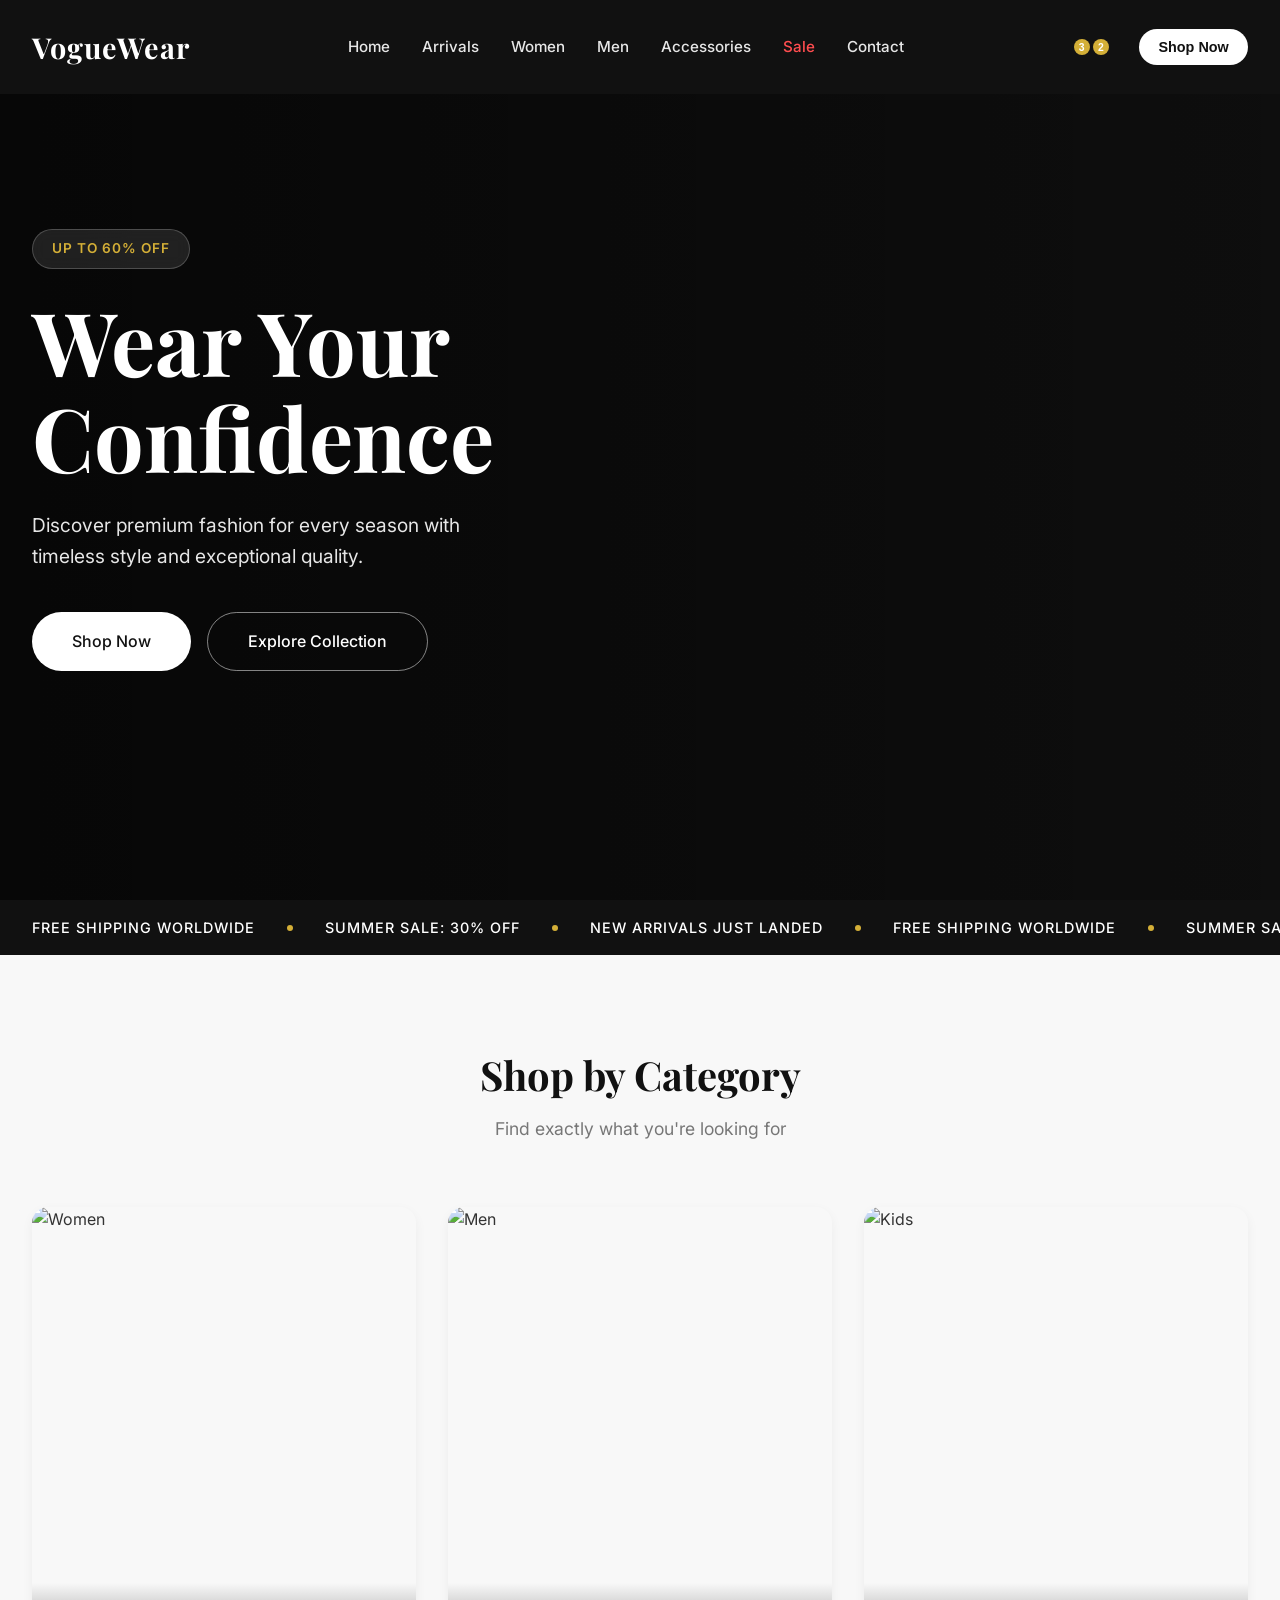
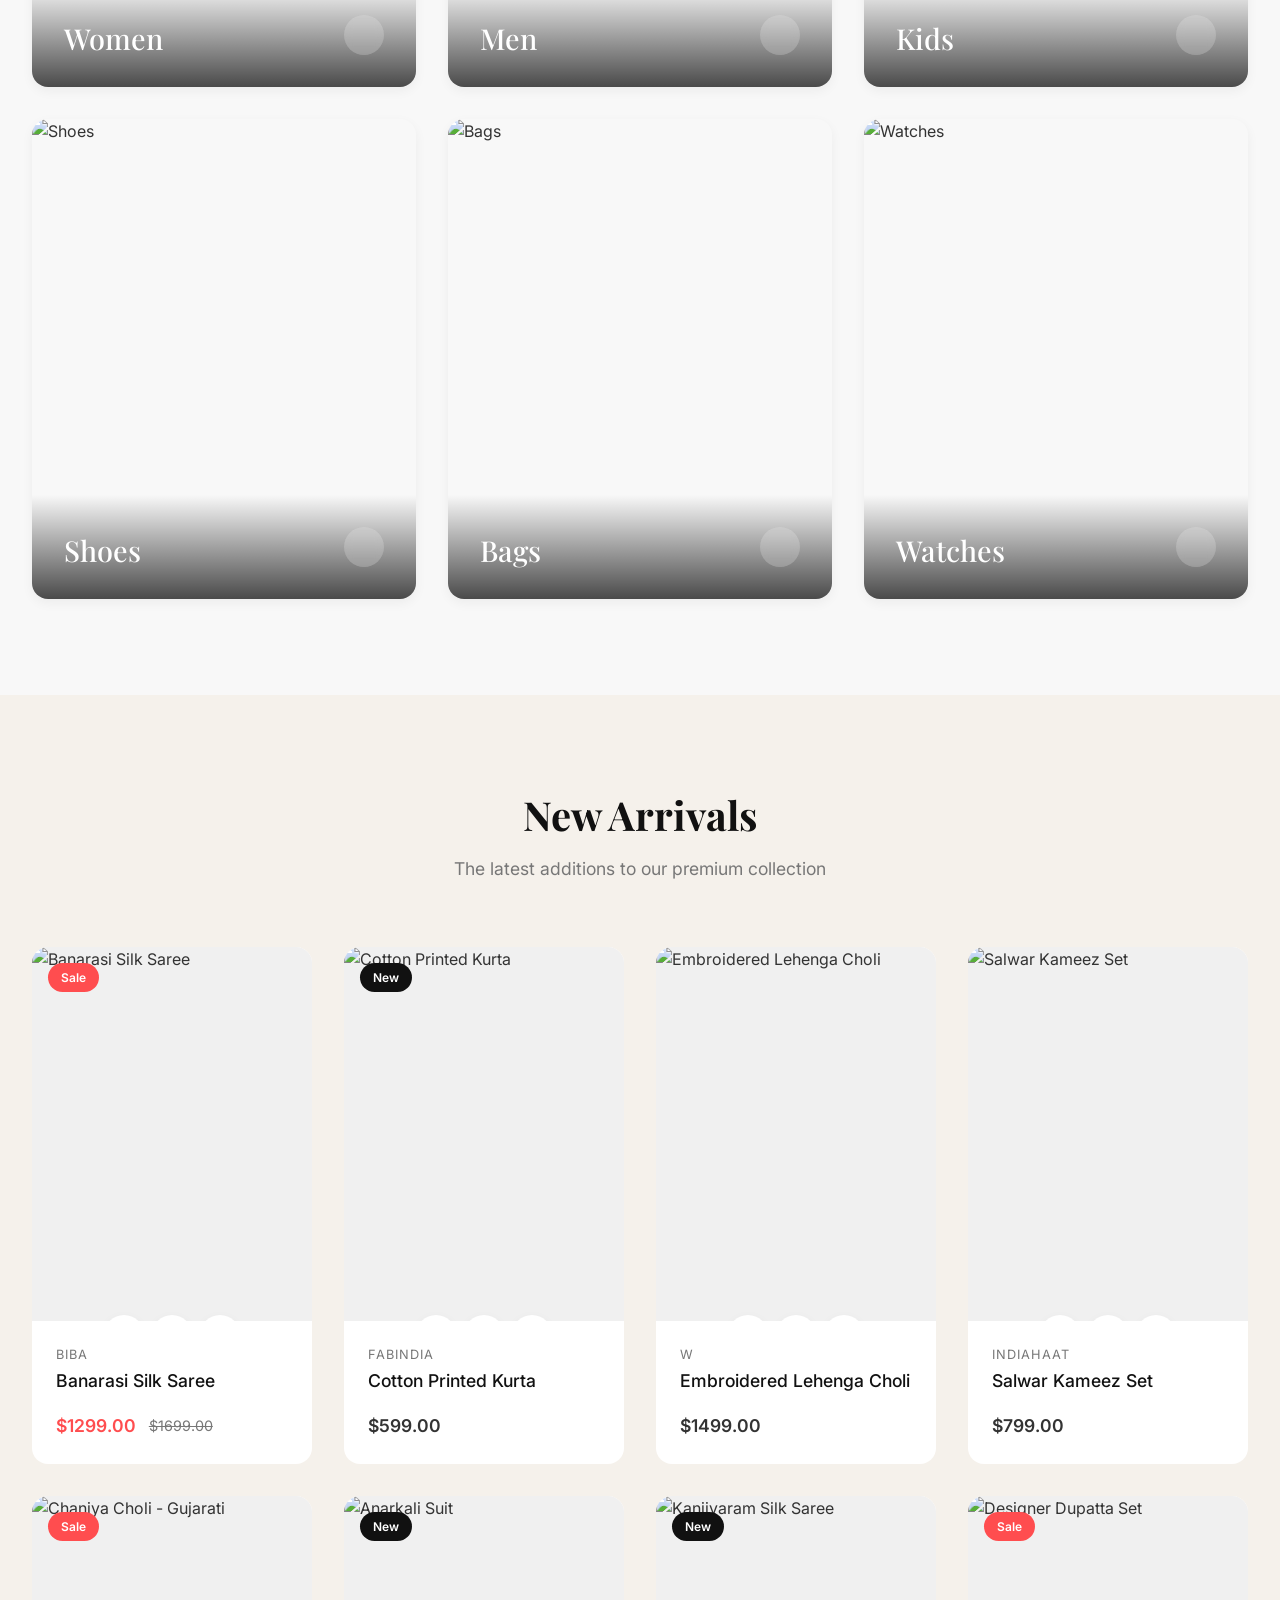
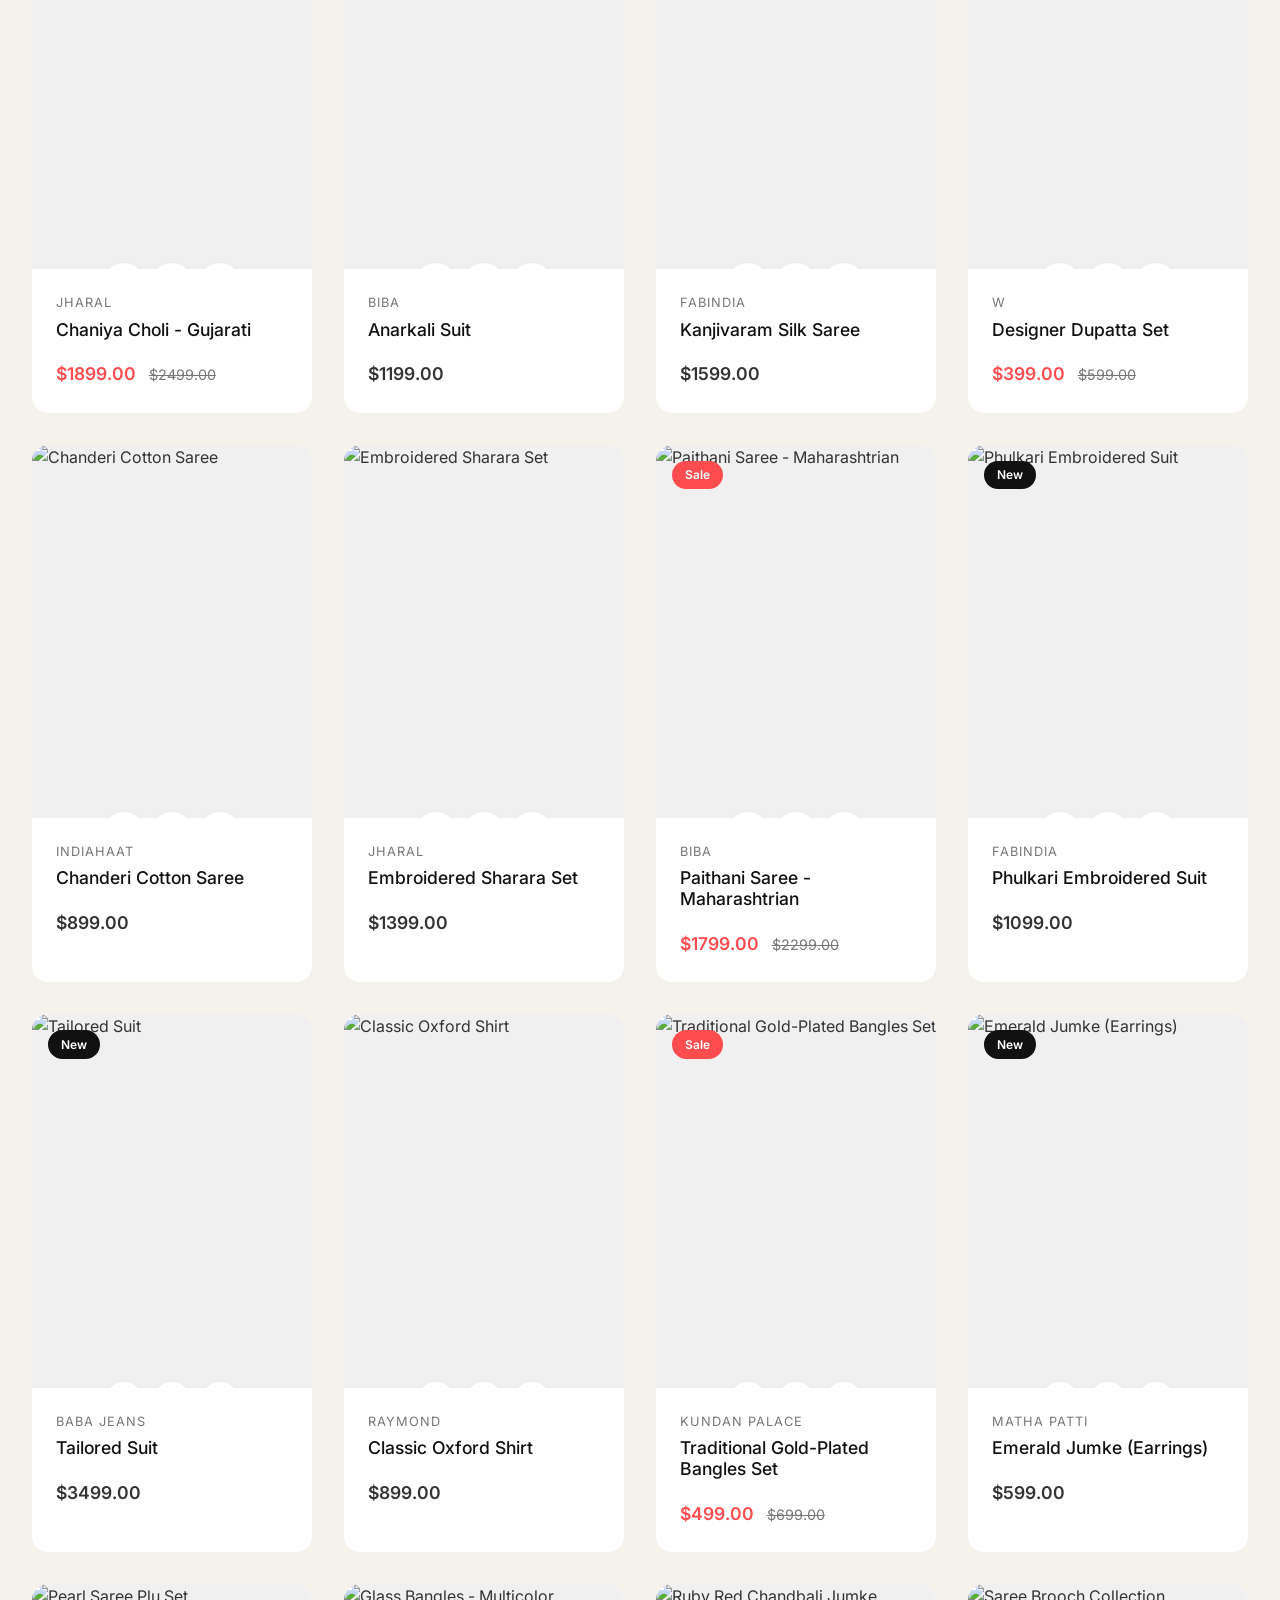
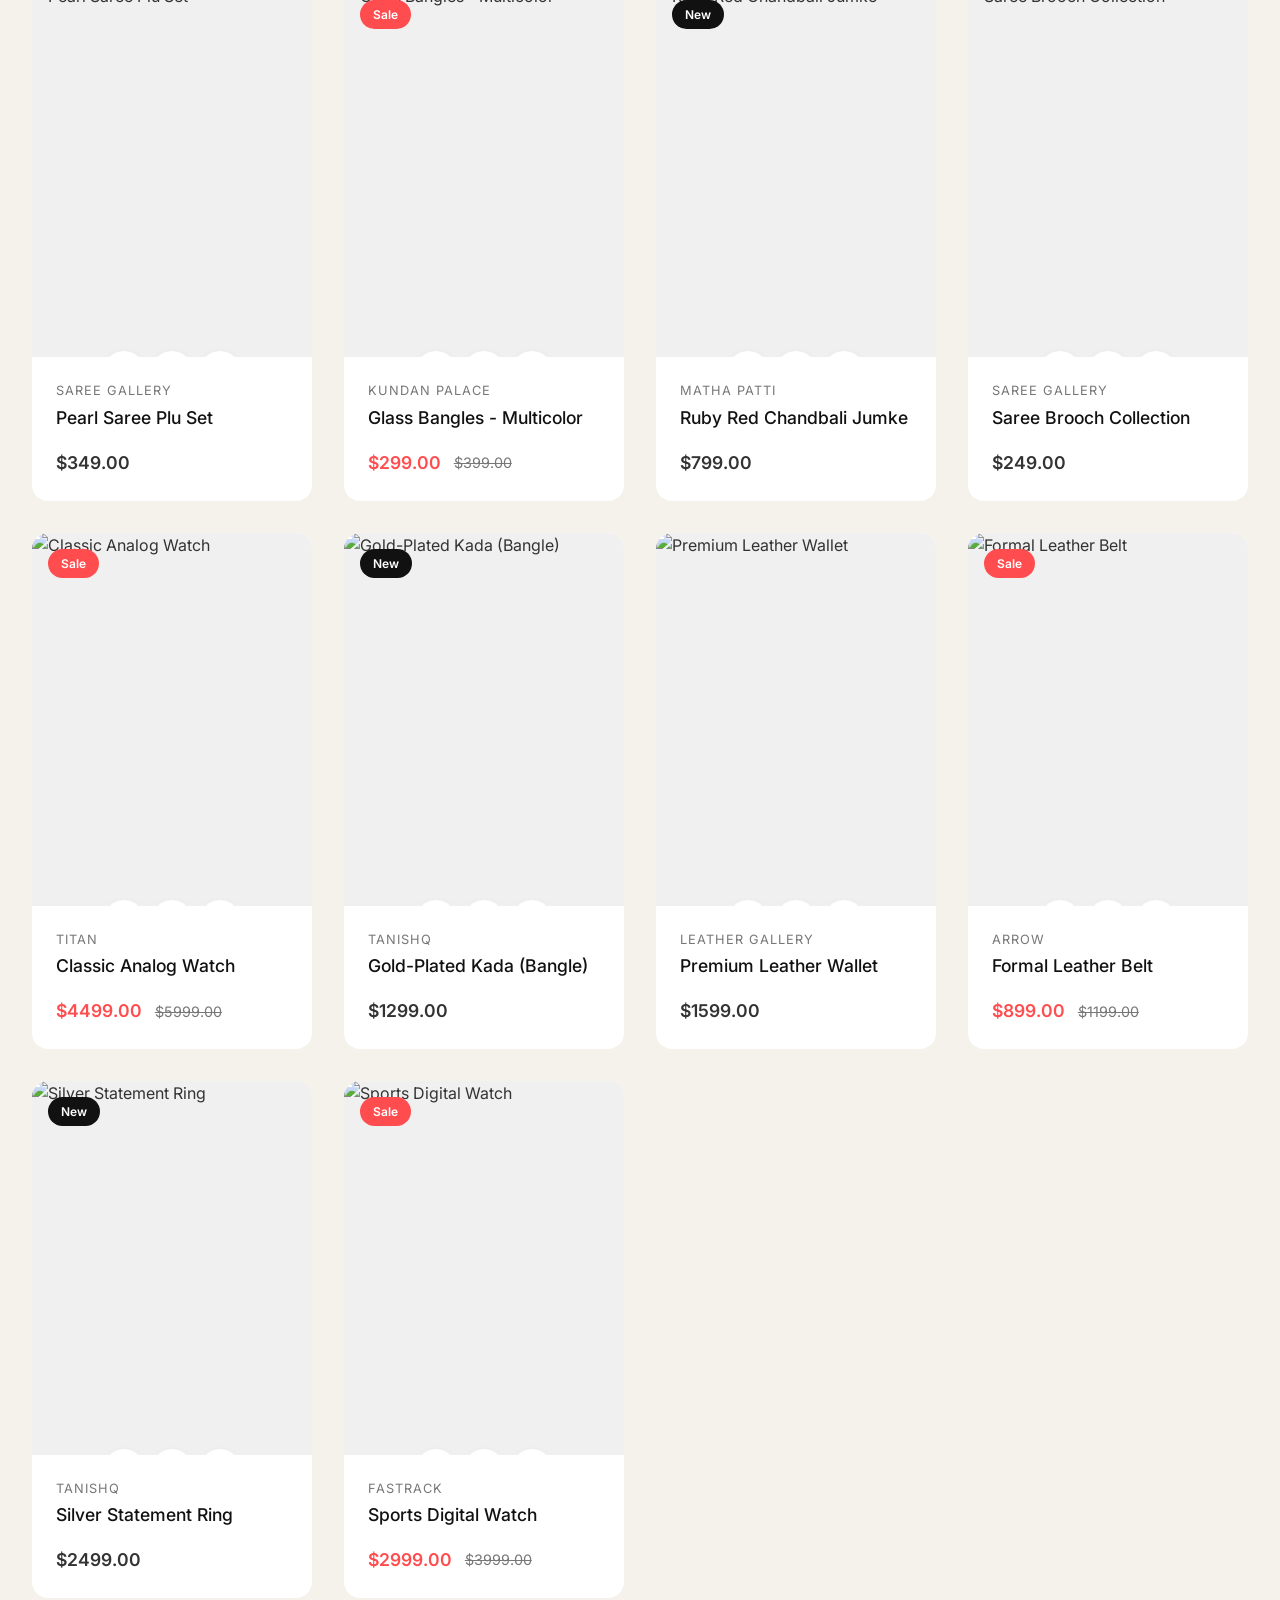
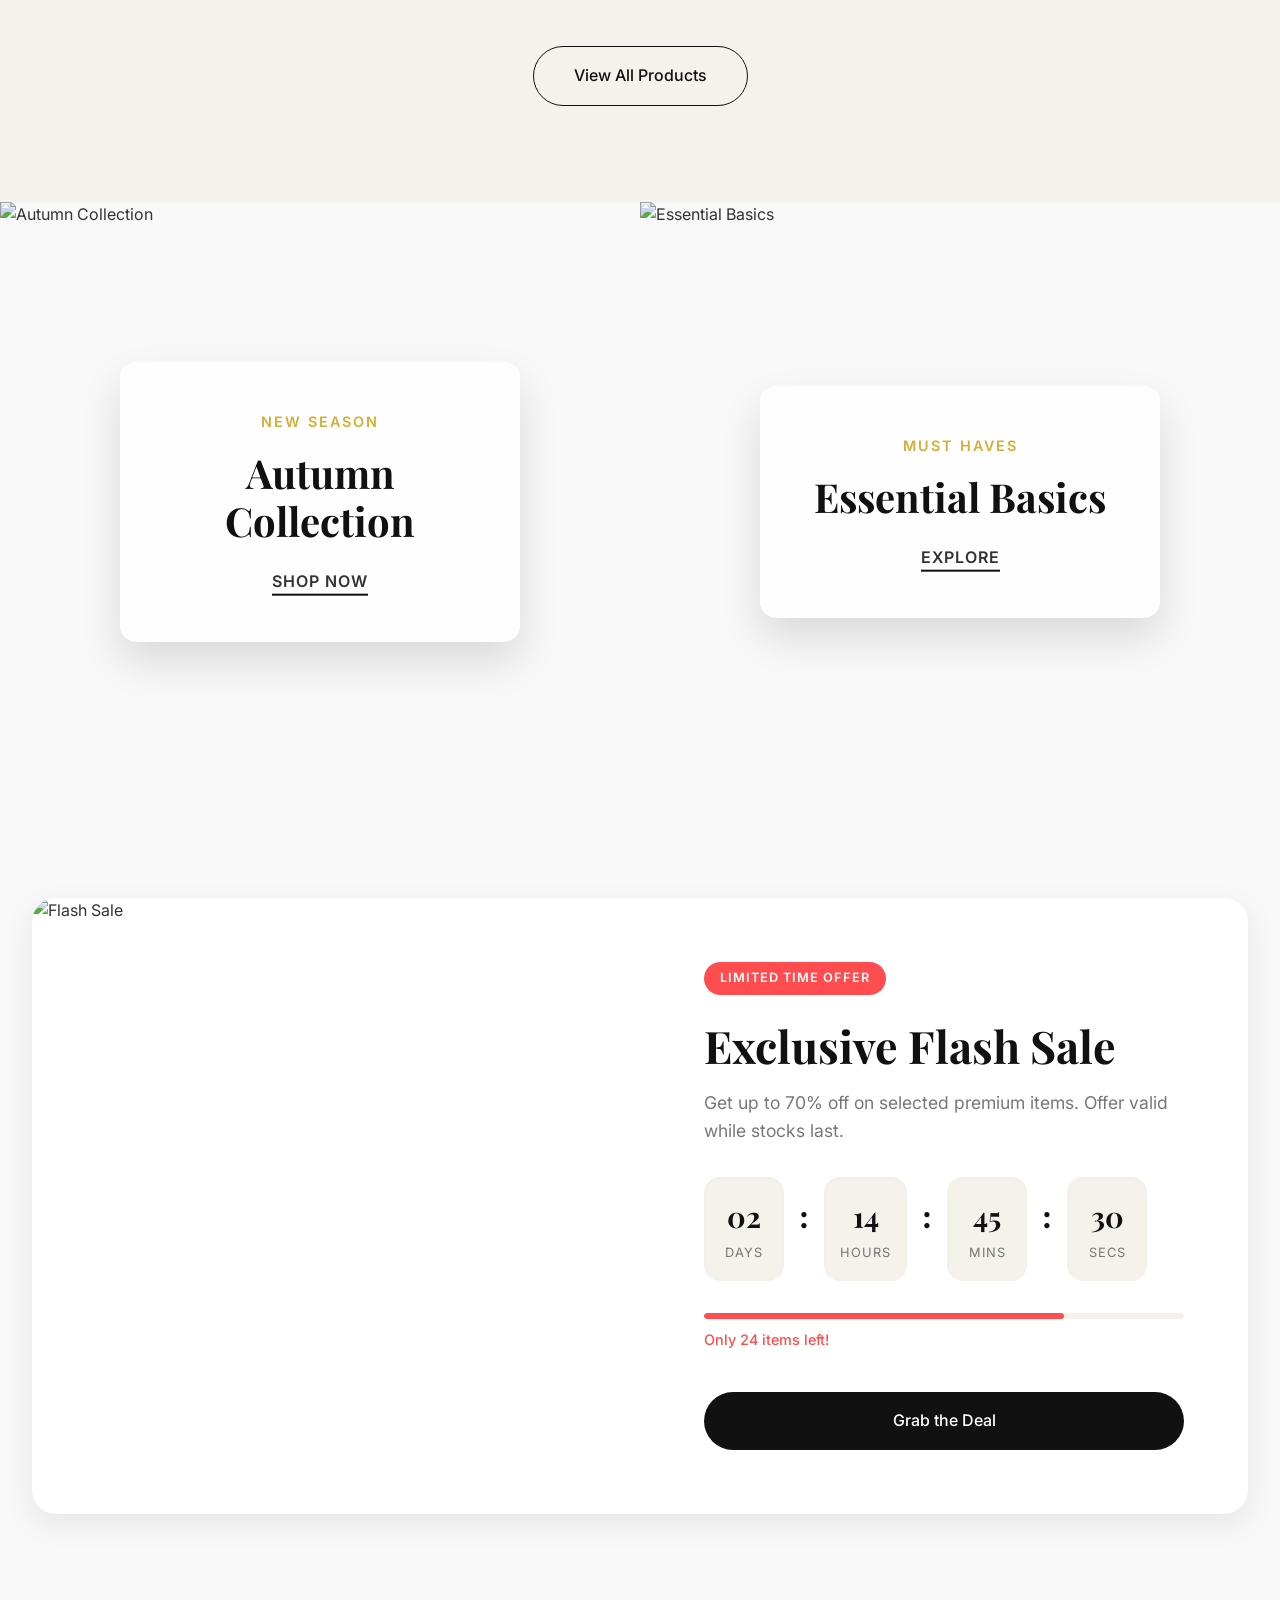
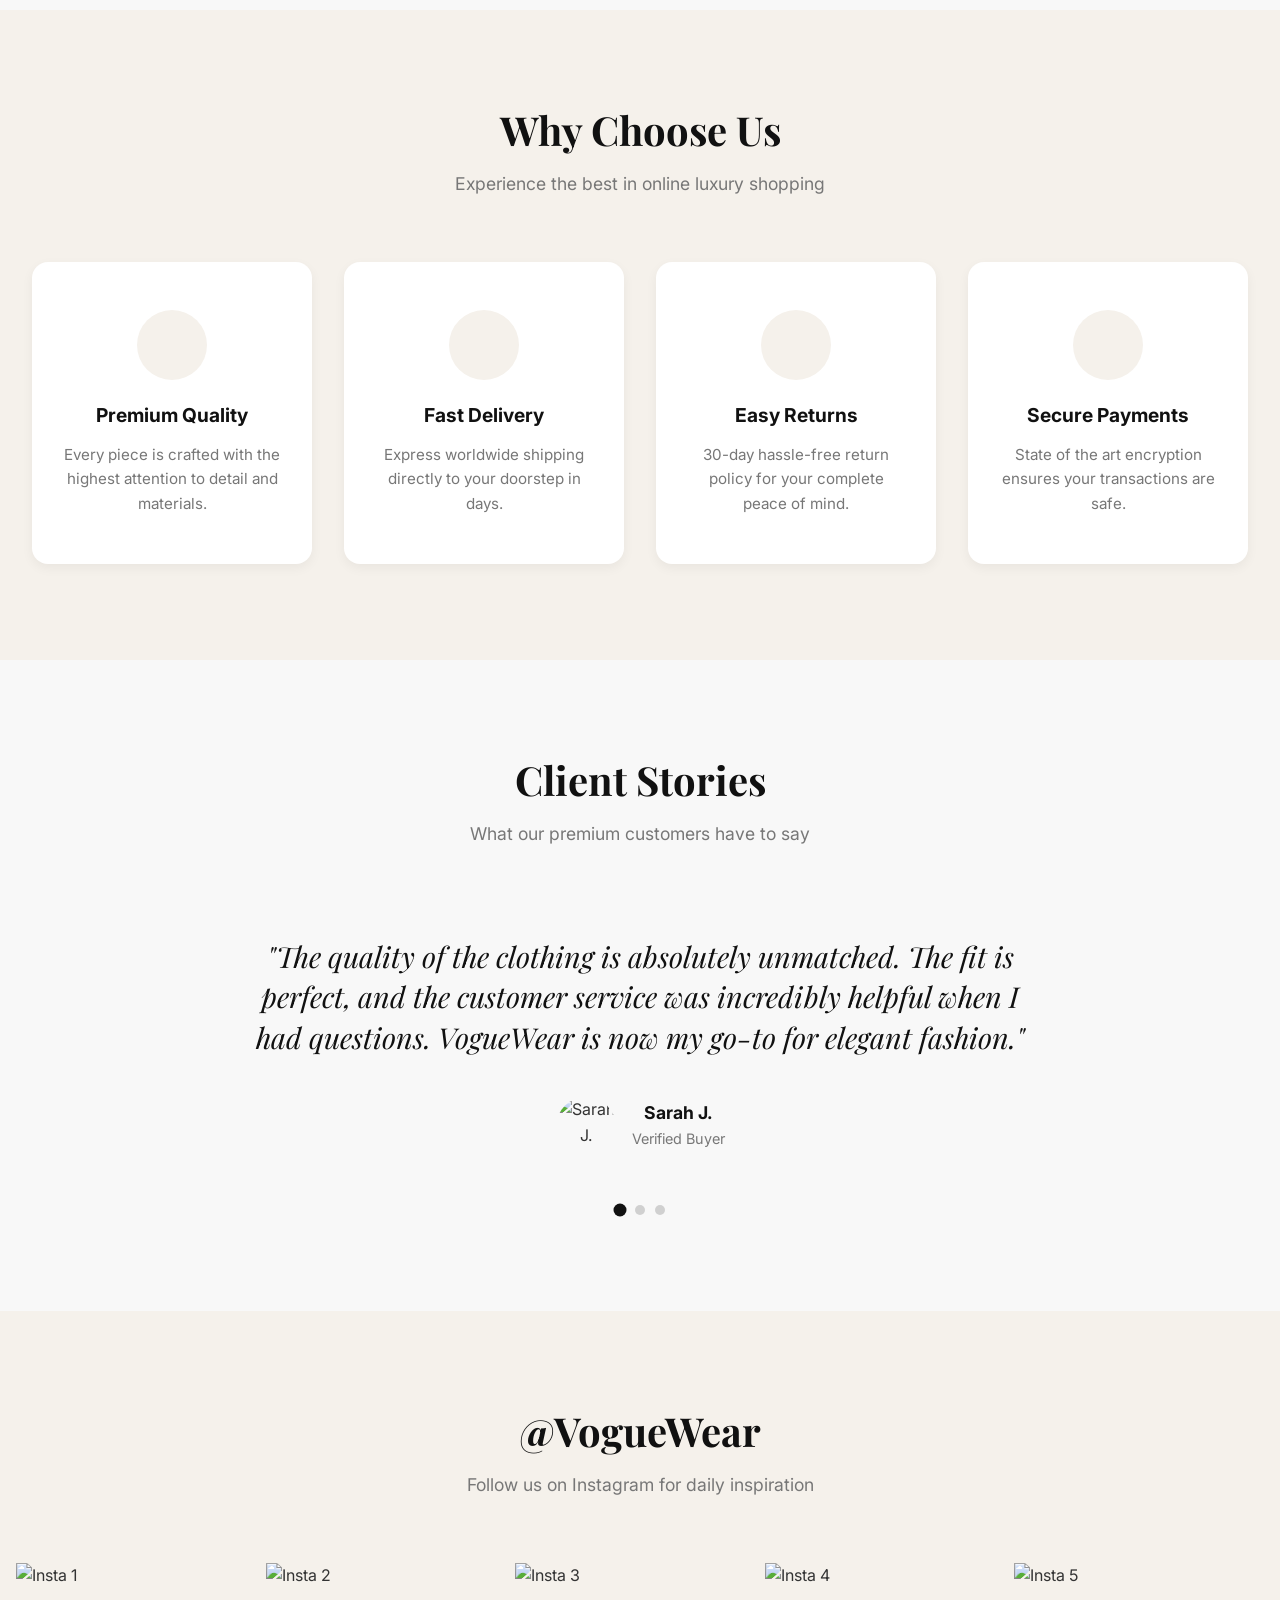
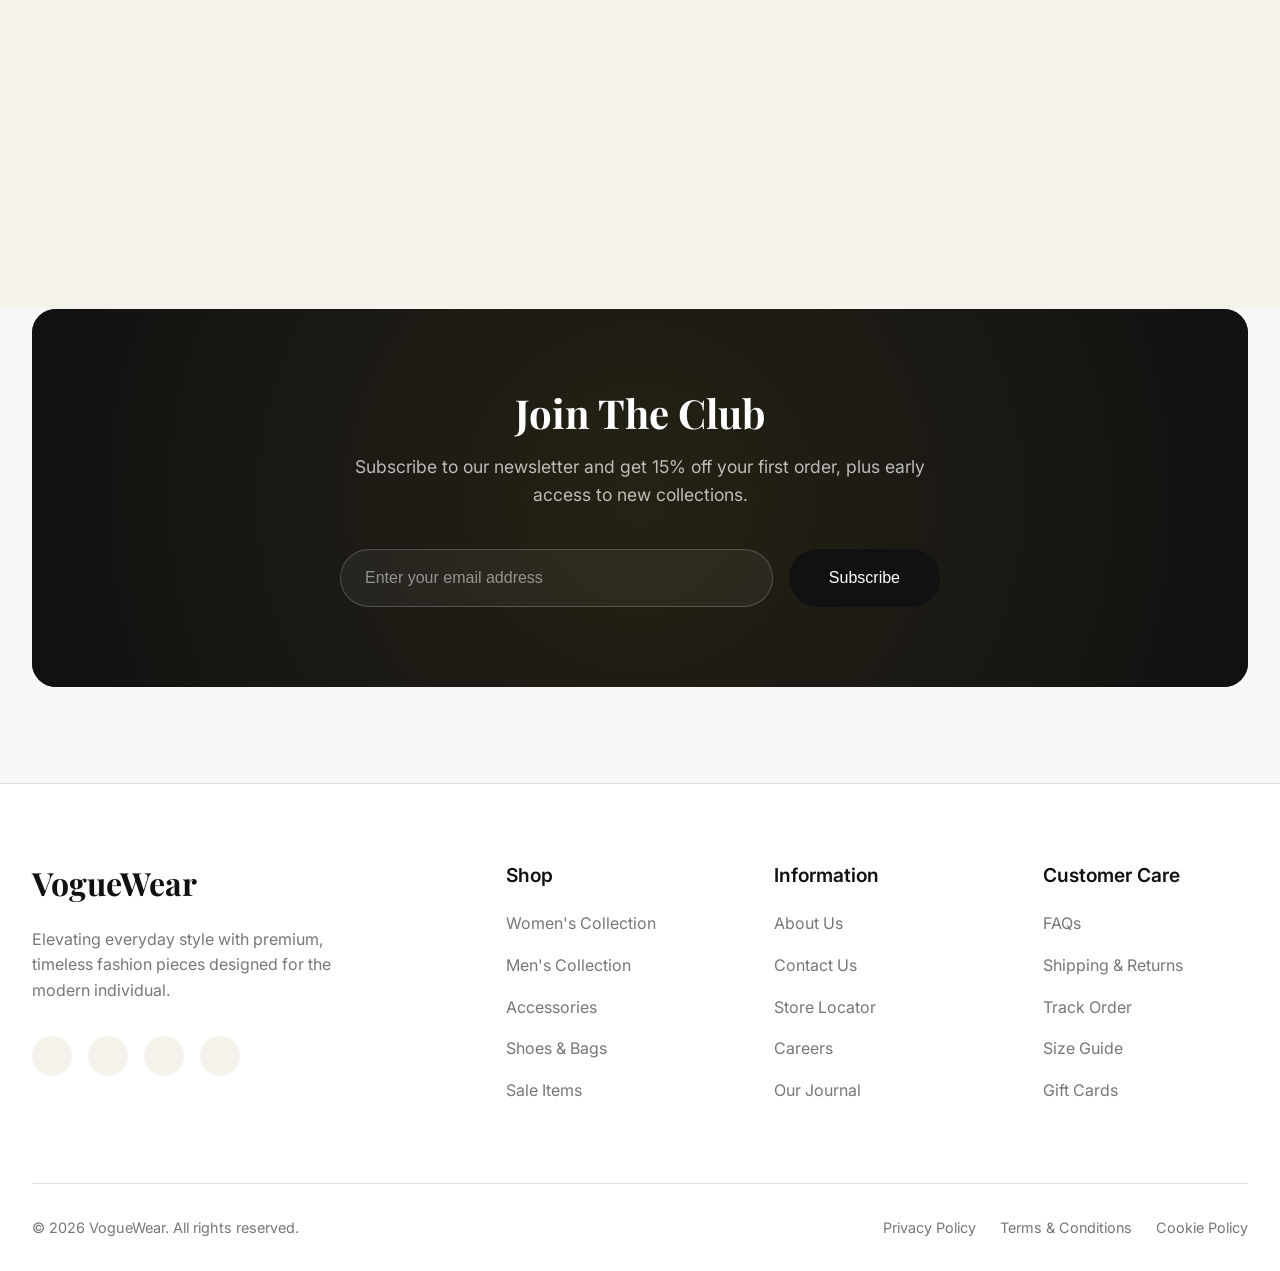
==== index.html @ 930a7571 "new update" ====
<!DOCTYPE html>
<html lang="en">
<head>
    <meta charset="UTF-8">
    <meta name="viewport" content="width=device-width, initial-scale=1.0">
    <meta name="description" content="VogueWear - Discover premium fashion for every season with timeless style and exceptional quality.">
    <title>VogueWear | Premium Fashion</title>
    
    <!-- Google Fonts -->
    <link rel="preconnect" href="https://fonts.googleapis.com">
    <link rel="preconnect" href="https://fonts.gstatic.com" crossorigin>
    <link href="https://fonts.googleapis.com/css2?family=Inter:wght@300;400;500;600&family=Playfair+Display:ital,wght@0,400;0,600;0,700;1,400&display=swap" rel="stylesheet">
    
    <!-- Lucide Icons -->
    <script src="https://unpkg.com/lucide@latest"></script>
    
    <link rel="stylesheet" href="styles.css">
</head>
<body>
    <!-- Mouse Glow -->
    <div class="mouse-glow"></div>
    
    <!-- Scroll Progress -->
    <div class="scroll-progress-container">
        <div class="scroll-progress-bar" id="scrollBar"></div>
    </div>

    <!-- Loader -->
    <div class="loader-wrapper" id="loader">
        <div class="loader-content">
            <h1 class="loader-logo">VogueWear</h1>
            <div class="loader-line"></div>
        </div>
    </div>

    <!-- Navigation -->
    <nav class="navbar" id="navbar">
        <div class="nav-container">
            <a href="#" class="nav-logo">VogueWear</a>
            
            <div class="nav-links">
                <a href="index.html">Home</a>
                <a href="index.html#new-arrivals">Arrivals</a>
                <a href="women.html">Women</a>
                <a href="men.html">Men</a>
                <a href="accessories.html">Accessories</a>
                <a href="sale.html" class="nav-sale">Sale</a>
                <a href="contact.html">Contact</a>
            </div>
            
            <div class="nav-icons">
                <button aria-label="Search" class="icon-btn"><i data-lucide="search"></i></button>
                <button aria-label="Wishlist" class="icon-btn"><i data-lucide="heart"></i><span class="badge">3</span></button>
                <button aria-label="Cart" class="icon-btn"><i data-lucide="shopping-bag"></i><span class="badge">2</span></button>
                <button aria-label="Profile" class="icon-btn"><i data-lucide="user"></i></button>
                <button class="nav-cta">Shop Now</button>
                <button aria-label="Menu" class="icon-btn mobile-menu-btn" id="mobileMenuBtn"><i data-lucide="menu"></i></button>
            </div>
        </div>
    </nav>

    <main>
        <!-- Hero Section -->
        <section class="hero" id="home">
            <div class="hero-bg" style="background-color: var(--primary);">
                <img src="https://images.unsplash.com/photo-1490481651871-ab68de25d43d?q=80&w=2070&auto=format&fit=crop" alt="Fashion model" class="hero-img">
                <div class="hero-overlay"></div>
            </div>
            <div class="hero-content">
                <span class="hero-badge" style="animation: fadeIn 1s ease-out;">Up to 60% OFF</span>
                <h1 class="hero-title" style="animation: fadeIn 1s ease-out 0.2s both;">Wear Your <br>Confidence</h1>
                <p class="hero-subtitle" style="animation: fadeIn 1s ease-out 0.4s both;">Discover premium fashion for every season with timeless style and exceptional quality.</p>
                <div class="hero-buttons" style="animation: fadeIn 1s ease-out 0.6s both;">
                    <a href="#shop" class="btn btn-primary">Shop Now</a>
                    <a href="#collection" class="btn btn-outline">Explore Collection</a>
                </div>
            </div>
        </section>

        <!-- Marquee Offer -->
        <div class="marquee-wrapper">
            <div class="marquee-content">
                <span>Free Shipping Worldwide</span>
                <span class="marquee-dot"></span>
                <span>Summer Sale: 30% Off</span>
                <span class="marquee-dot"></span>
                <span>New Arrivals Just Landed</span>
                <span class="marquee-dot"></span>
                <span>Free Shipping Worldwide</span>
                <span class="marquee-dot"></span>
                <span>Summer Sale: 30% Off</span>
                <span class="marquee-dot"></span>
                <span>New Arrivals Just Landed</span>
            </div>
        </div>

        <!-- Categories Section -->
        <section class="categories section-padding" id="categories">
            <div class="container">
                <div class="section-header reveal-up">
                    <h2 class="section-title">Shop by Category</h2>
                    <p class="section-desc">Find exactly what you're looking for</p>
                </div>
                
                <div class="category-grid">
                    <a href="women.html" class="category-card reveal-up" style="transition-delay: 0.1s;">
                        <img src="https://loremflickr.com/600/800/fashion,woman" alt="Women">
                        <div class="category-info">
                            <h3>Women</h3>
                            <div class="category-icon"><i data-lucide="arrow-right"></i></div>
                        </div>
                    </a>
                    <a href="men.html" class="category-card reveal-up" style="transition-delay: 0.2s;">
                        <img src="https://loremflickr.com/600/800/fashion,man" alt="Men">
                        <div class="category-info">
                            <h3>Men</h3>
                            <div class="category-icon"><i data-lucide="arrow-right"></i></div>
                        </div>
                    </a>
                    <a href="accessories.html" class="category-card reveal-up" style="transition-delay: 0.3s;">
                        <img src="https://loremflickr.com/600/800/fashion,kids" alt="Kids">
                        <div class="category-info">
                            <h3>Kids</h3>
                            <div class="category-icon"><i data-lucide="arrow-right"></i></div>
                        </div>
                    </a>
                    <a href="accessories.html" class="category-card reveal-up" style="transition-delay: 0.4s;">
                        <img src="https://loremflickr.com/600/800/shoes,luxury" alt="Shoes">
                        <div class="category-info">
                            <h3>Shoes</h3>
                            <div class="category-icon"><i data-lucide="arrow-right"></i></div>
                        </div>
                    </a>
                    <a href="accessories.html" class="category-card reveal-up" style="transition-delay: 0.5s;">
                        <img src="https://loremflickr.com/600/800/handbag,luxury" alt="Bags">
                        <div class="category-info">
                            <h3>Bags</h3>
                            <div class="category-icon"><i data-lucide="arrow-right"></i></div>
                        </div>
                    </a>
                    <a href="accessories.html" class="category-card reveal-up" style="transition-delay: 0.6s;">
                        <img src="https://loremflickr.com/600/800/watch,luxury" alt="Watches">
                        <div class="category-info">
                            <h3>Watches</h3>
                            <div class="category-icon"><i data-lucide="arrow-right"></i></div>
                        </div>
                    </a>
                </div>
            </div>
        </section>

        <!-- Featured Products -->
        <section class="featured-products section-padding bg-soft" id="new-arrivals">
            <div class="container">
                <div class="section-header reveal-up">
                    <h2 class="section-title">New Arrivals</h2>
                    <p class="section-desc">The latest additions to our premium collection</p>
                </div>
                
                <div class="product-grid" id="productGrid">
                    <!-- Products injected via JS -->
                </div>
                
                <div class="text-center reveal-up" style="margin-top: 3rem;">
                    <a href="#" class="btn btn-outline">View All Products</a>
                </div>
            </div>
        </section>

        <!-- Trending Banner -->
        <section class="trending">
            <div class="trending-container">
                <div class="trending-box reveal-left">
                    <img src="https://loremflickr.com/800/1000/autumn,fashion" alt="Autumn Collection">
                    <div class="trending-content">
                        <span>New Season</span>
                        <h2>Autumn Collection</h2>
                        <a href="women.html" class="btn-link">Shop Now</a>
                    </div>
                </div>
                <div class="trending-box reveal-right">
                    <img src="https://loremflickr.com/800/1000/basic,clothing" alt="Essential Basics">
                    <div class="trending-content">
                        <span>Must Haves</span>
                        <h2>Essential Basics</h2>
                        <a href="men.html" class="btn-link">Explore</a>
                    </div>
                </div>
            </div>
        </section>

        <!-- Flash Sale -->
        <section class="flash-sale section-padding" id="sale">
            <div class="container">
                <div class="flash-sale-wrapper reveal-up">
                    <div class="flash-image">
                        <img src="https://loremflickr.com/800/1000/sale,fashion" alt="Flash Sale">
                    </div>
                    <div class="flash-content">
                        <div class="flash-badge">Limited Time Offer</div>
                        <h2>Exclusive Flash Sale</h2>
                        <p>Get up to 70% off on selected premium items. Offer valid while stocks last.</p>
                        
                        <div class="countdown" id="countdown">
                            <div class="time-box">
                                <span id="days">02</span>
                                <label>Days</label>
                            </div>
                            <span class="colon">:</span>
                            <div class="time-box">
                                <span id="hours">14</span>
                                <label>Hours</label>
                            </div>
                            <span class="colon">:</span>
                            <div class="time-box">
                                <span id="minutes">45</span>
                                <label>Mins</label>
                            </div>
                            <span class="colon">:</span>
                            <div class="time-box">
                                <span id="seconds">30</span>
                                <label>Secs</label>
                            </div>
                        </div>
                        
                        <div class="stock-indicator">
                            <div class="stock-bar">
                                <div class="stock-fill" style="width: 75%;"></div>
                            </div>
                            <span>Only 24 items left!</span>
                        </div>
                        
                        <a href="sale.html" class="btn btn-primary">Grab the Deal</a>
                    </div>
                </div>
            </div>
        </section>

        <!-- Features -->
        <section class="features section-padding bg-soft">
            <div class="container">
                <div class="section-header reveal-up">
                    <h2 class="section-title">Why Choose Us</h2>
                    <p class="section-desc">Experience the best in online luxury shopping</p>
                </div>
                
                <div class="features-grid">
                    <div class="feature-card reveal-up" style="transition-delay: 0.1s;">
                        <div class="feature-icon"><i data-lucide="award"></i></div>
                        <h3>Premium Quality</h3>
                        <p>Every piece is crafted with the highest attention to detail and materials.</p>
                    </div>
                    <div class="feature-card reveal-up" style="transition-delay: 0.2s;">
                        <div class="feature-icon"><i data-lucide="truck"></i></div>
                        <h3>Fast Delivery</h3>
                        <p>Express worldwide shipping directly to your doorstep in days.</p>
                    </div>
                    <div class="feature-card reveal-up" style="transition-delay: 0.3s;">
                        <div class="feature-icon"><i data-lucide="refresh-cw"></i></div>
                        <h3>Easy Returns</h3>
                        <p>30-day hassle-free return policy for your complete peace of mind.</p>
                    </div>
                    <div class="feature-card reveal-up" style="transition-delay: 0.4s;">
                        <div class="feature-icon"><i data-lucide="shield-check"></i></div>
                        <h3>Secure Payments</h3>
                        <p>State of the art encryption ensures your transactions are safe.</p>
                    </div>
                </div>
            </div>
        </section>

        <!-- Testimonials -->
        <section class="testimonials section-padding">
            <div class="container">
                <div class="section-header reveal-up">
                    <h2 class="section-title">Client Stories</h2>
                    <p class="section-desc">What our premium customers have to say</p>
                </div>
                
                <div class="testimonial-slider reveal-up">
                    <div class="testimonial-content active">
                        <div class="stars">
                            <i data-lucide="star" class="filled"></i>
                            <i data-lucide="star" class="filled"></i>
                            <i data-lucide="star" class="filled"></i>
                            <i data-lucide="star" class="filled"></i>
                            <i data-lucide="star" class="filled"></i>
                        </div>
                        <p class="quote">"The quality of the clothing is absolutely unmatched. The fit is perfect, and the customer service was incredibly helpful when I had questions. VogueWear is now my go-to for elegant fashion."</p>
                        <div class="author">
                            <img src="https://loremflickr.com/150/150/face,portrait" alt="Sarah J.">
                            <div>
                                <h4>Sarah J.</h4>
                                <span>Verified Buyer</span>
                            </div>
                        </div>
                    </div>
                    <div class="testimonial-controls">
                        <button class="t-btn active"></button>
                        <button class="t-btn"></button>
                        <button class="t-btn"></button>
                    </div>
                </div>
            </div>
        </section>

        <!-- Instagram Gallery -->
        <section class="instagram section-padding bg-soft">
            <div class="container-fluid">
                <div class="section-header text-center reveal-up">
                    <h2 class="section-title">@VogueWear</h2>
                    <p class="section-desc">Follow us on Instagram for daily inspiration</p>
                </div>
                
                <div class="insta-grid">
                    <a href="#" class="insta-item reveal-up" style="transition-delay: 0.1s;">
                        <img src="https://loremflickr.com/400/400/fashion,model" alt="Insta 1">
                        <div class="insta-overlay"><i data-lucide="instagram"></i></div>
                    </a>
                    <a href="#" class="insta-item reveal-up" style="transition-delay: 0.2s;">
                        <img src="https://loremflickr.com/400/400/fashion,accessories" alt="Insta 2">
                        <div class="insta-overlay"><i data-lucide="instagram"></i></div>
                    </a>
                    <a href="#" class="insta-item reveal-up" style="transition-delay: 0.3s;">
                        <img src="https://loremflickr.com/400/400/fashion,shoes" alt="Insta 3">
                        <div class="insta-overlay"><i data-lucide="instagram"></i></div>
                    </a>
                    <a href="#" class="insta-item reveal-up" style="transition-delay: 0.4s;">
                        <img src="https://loremflickr.com/400/400/fashion,bag" alt="Insta 4">
                        <div class="insta-overlay"><i data-lucide="instagram"></i></div>
                    </a>
                    <a href="#" class="insta-item reveal-up" style="transition-delay: 0.5s;">
                        <img src="https://loremflickr.com/400/400/fashion,jewelry" alt="Insta 5">
                        <div class="insta-overlay"><i data-lucide="instagram"></i></div>
                    </a>
                </div>
            </div>
        </section>

        <!-- Newsletter -->
        <section class="newsletter reveal-up">
            <div class="container">
                <div class="newsletter-inner">
                    <div class="newsletter-content">
                        <h2>Join The Club</h2>
                        <p>Subscribe to our newsletter and get 15% off your first order, plus early access to new collections.</p>
                        <form class="newsletter-form" id="newsletterForm">
                            <input type="email" placeholder="Enter your email address" required>
                            <button type="submit" class="btn btn-primary">Subscribe</button>
                        </form>
                        <div class="success-message" id="successMsg">Thanks for subscribing! Check your inbox.</div>
                    </div>
                </div>
            </div>
        </section>
    </main>

    <!-- Footer -->
    <footer class="footer">
        <div class="container">
            <div class="footer-grid">
                <div class="footer-brand">
                    <h2>VogueWear</h2>
                    <p>Elevating everyday style with premium, timeless fashion pieces designed for the modern individual.</p>
                    <div class="social-links">
                        <a href="#"><i data-lucide="facebook"></i></a>
                        <a href="#"><i data-lucide="twitter"></i></a>
                        <a href="#"><i data-lucide="instagram"></i></a>
                        <a href="#"><i data-lucide="youtube"></i></a>
                    </div>
                </div>
                
                <div class="footer-links">
                    <h3>Shop</h3>
                    <ul>
                        <li><a href="#">Women's Collection</a></li>
                        <li><a href="#">Men's Collection</a></li>
                        <li><a href="#">Accessories</a></li>
                        <li><a href="#">Shoes & Bags</a></li>
                        <li><a href="#">Sale Items</a></li>
                    </ul>
                </div>
                
                <div class="footer-links">
                    <h3>Information</h3>
                    <ul>
                        <li><a href="#">About Us</a></li>
                        <li><a href="#">Contact Us</a></li>
                        <li><a href="#">Store Locator</a></li>
                        <li><a href="#">Careers</a></li>
                        <li><a href="#">Our Journal</a></li>
                    </ul>
                </div>
                
                <div class="footer-links">
                    <h3>Customer Care</h3>
                    <ul>
                        <li><a href="#">FAQs</a></li>
                        <li><a href="#">Shipping & Returns</a></li>
                        <li><a href="#">Track Order</a></li>
                        <li><a href="#">Size Guide</a></li>
                        <li><a href="#">Gift Cards</a></li>
                    </ul>
                </div>
            </div>
            
            <div class="footer-bottom">
                <p>&copy; 2026 VogueWear. All rights reserved.</p>
                <div class="legal-links">
                    <a href="#">Privacy Policy</a>
                    <a href="#">Terms & Conditions</a>
                    <a href="#">Cookie Policy</a>
                </div>
            </div>
        </div>
    </footer>

    <!-- Back to top -->
    <button class="back-to-top" id="backToTop" aria-label="Back to top">
        <i data-lucide="arrow-up"></i>
    </button>

    <script src="script.js"></script>
    <script>
        lucide.createIcons();
    </script>
</body>
</html>
---- styles.css ----
:root {
    /* Colors */
    --primary: #111111;
    --secondary: #ffffff;
    --accent: #d4af37;
    --bg-main: #f8f8f8;
    --bg-soft: #f5f1eb;
    --text-main: #333333;
    --text-light: #777777;
    --border: #e0e0e0;
    
    /* Typography */
    --font-heading: 'Playfair Display', serif;
    --font-body: 'Inter', sans-serif;
    
    /* Spacing & Layout */
    --radius: 16px;
    --radius-lg: 24px;
    --radius-full: 9999px;
    --container-width: 1280px;
    --transition: 0.4s cubic-bezier(0.16, 1, 0.3, 1);
    
    /* Shadows */
    --shadow-sm: 0 4px 12px rgba(0, 0, 0, 0.05);
    --shadow-md: 0 10px 30px rgba(0, 0, 0, 0.08);
    --shadow-lg: 0 20px 40px rgba(0, 0, 0, 0.12);
    --shadow-gold: 0 10px 20px rgba(212, 175, 55, 0.2);
}

* {
    margin: 0;
    padding: 0;
    box-sizing: border-box;
}

html {
    scroll-behavior: smooth;
}

body {
    font-family: var(--font-body);
    color: var(--text-main);
    background-color: var(--bg-main);
    line-height: 1.6;
    overflow-x: hidden;
}

h1, h2, h3, h4, h5, h6 {
    font-family: var(--font-heading);
    color: var(--primary);
    line-height: 1.2;
}

a {
    text-decoration: none;
    color: inherit;
    transition: var(--transition);
}

ul {
    list-style: none;
}

/* Utilities */
.container {
    max-width: var(--container-width);
    margin: 0 auto;
    padding: 0 2rem;
}

.container-fluid {
    width: 100%;
    padding: 0 1rem;
}

.section-padding {
    padding: 6rem 0;
}

.bg-soft {
    background-color: var(--bg-soft);
}

.text-center {
    text-align: center;
}

.section-header {
    text-align: center;
    margin-bottom: 4rem;
}

.section-title {
    font-size: 2.5rem;
    margin-bottom: 1rem;
}

.section-desc {
    color: var(--text-light);
    font-size: 1.1rem;
}

.accessory-grid {
    display: grid;
    grid-template-columns: repeat(2, 1fr);
    gap: 2rem;
    margin-top: 2rem;
}

.accessory-card {
    background: var(--secondary);
    border-radius: var(--radius);
    padding: 2rem;
    box-shadow: var(--shadow-sm);
}

.accessory-card h3 {
    margin-bottom: 1rem;
    color: var(--primary);
    font-size: 1.8rem;
}

.accessory-list {
    list-style: none;
    padding: 0;
    margin: 0;
    display: grid;
    gap: 1.25rem;
}

.accessory-list li {
    padding: 1rem;
    border-radius: var(--radius);
    background: rgba(255, 255, 255, 0.05);
}

.accessory-list strong {
    display: block;
    font-size: 1rem;
    margin-bottom: 0.35rem;
    color: var(--accent);
}

.accessory-list p {
    margin: 0;
    color: var(--text-light);
    line-height: 1.6;
}

.accessory-images {
    display: grid;
    grid-template-columns: repeat(2, minmax(0, 1fr));
    gap: 1rem;
    margin-bottom: 1.5rem;
}

.accessory-images img {
    width: 100%;
    height: 160px;
    object-fit: cover;
    border-radius: var(--radius);
    display: block;
}

/* Buttons */
.btn {
    display: inline-flex;
    align-items: center;
    justify-content: center;
    padding: 1rem 2.5rem;
    font-size: 1rem;
    font-weight: 500;
    border-radius: var(--radius-full);
    cursor: pointer;
    transition: var(--transition);
    border: none;
    outline: none;
    position: relative;
    overflow: hidden;
    z-index: 1;
}

.btn-primary {
    background-color: var(--primary);
    color: var(--secondary);
}

.btn-primary:hover {
    background-color: var(--accent);
    color: var(--secondary);
    box-shadow: var(--shadow-gold);
    transform: translateY(-2px);
}

.btn-outline {
    background-color: transparent;
    color: var(--primary);
    border: 1px solid var(--primary);
}

.btn-outline:hover {
    background-color: var(--primary);
    color: var(--secondary);
    transform: translateY(-2px);
}

/* Mouse Glow */
.mouse-glow {
    position: fixed;
    width: 300px;
    height: 300px;
    background: radial-gradient(circle, rgba(212,175,55,0.08) 0%, rgba(212,175,55,0) 70%);
    border-radius: 50%;
    pointer-events: none;
    transform: translate(-50%, -50%);
    z-index: 9999;
    opacity: 0;
    transition: opacity 0.3s;
}

/* Scroll Progress */
.scroll-progress-container {
    position: fixed;
    top: 0;
    left: 0;
    width: 100%;
    height: 3px;
    background: transparent;
    z-index: 1001;
}

.scroll-progress-bar {
    height: 100%;
    background: var(--accent);
    width: 0%;
}

/* Loader */
.loader-wrapper {
    position: fixed;
    top: 0;
    left: 0;
    width: 100%;
    height: 100vh;
    background-color: #000000;
    display: flex;
    justify-content: center;
    align-items: center;
    z-index: 10000;
    transition: opacity 0.8s ease-in-out, visibility 0.8s;
}

.loader-wrapper.hidden {
    opacity: 0;
    visibility: hidden;
}

.loader-content {
    text-align: center;
}

.loader-logo {
	background-color:black;
	color:white;
    font-size: 3rem;
    letter-spacing: 2px;
    opacity: 0;
    animation: fadeIn 1s forwards;
}

.loader-line {
    width: 0;
    height: 2px;
    background-color: var(--accent);
    margin: 1.5rem auto 0;
    animation: extendLine 1.5s 0.5s cubic-bezier(0.77, 0, 0.175, 1) forwards;
}

@keyframes fadeIn {
    from { opacity: 0; transform: translateY(10px); }
    to { opacity: 1; transform: translateY(0); }
}

@keyframes extendLine {
    0% { width: 0; }
    100% { width: 100px; }
}

/* Navbar */
.navbar {
    position: fixed;
    top: 0;
    width: 100%;
    padding: 1.5rem 0;
    z-index: 1000;
    transition: var(--transition);
    background-color: var(--primary);
}

.navbar.scrolled {
    background: rgba(255, 255, 255, 0.85);
    backdrop-filter: blur(12px);
    -webkit-backdrop-filter: blur(12px);
    padding: 1rem 0;
    box-shadow: var(--shadow-sm);
}

.nav-container {
    width: 100%;
    padding: 0 2rem;
    display: flex;
    justify-content: space-between;
    align-items: center;
}

.nav-logo {
    font-family: var(--font-heading);
    font-size: 1.8rem;
    font-weight: 700;
    letter-spacing: 1px;
    color: var(--secondary);
    transition: color var(--transition);
}

.navbar.scrolled .nav-logo,
.navbar.scrolled .nav-links a,
.navbar.scrolled .icon-btn {
    color: var(--primary);
}

.nav-links {
    display: flex;
    gap: 2rem;
}

.nav-links a {
    font-size: 0.95rem;
    font-weight: 500;
    color: rgba(255, 255, 255, 0.9);
    position: relative;
}

.nav-links a::after {
    content: '';
    position: absolute;
    bottom: -4px;
    left: 0;
    width: 0;
    height: 2px;
    background-color: var(--accent);
    transition: width 0.3s ease;
}

.nav-links a:hover::after {
    width: 100%;
}

.nav-sale {
    color: #ff4d4f !important;
}

.nav-icons {
    display: flex;
    align-items: center;
    gap: 1.2rem;
}

.icon-btn {
    background: none;
    border: none;
    color: var(--secondary);
    cursor: pointer;
    position: relative;
    display: flex;
    align-items: center;
    justify-content: center;
    transition: transform var(--transition);
}

.icon-btn:hover {
    transform: translateY(-2px);
    color: var(--accent) !important;
}

.icon-btn svg {
    width: 20px;
    height: 20px;
}

.badge {
    position: absolute;
    top: -8px;
    right: -8px;
    background: var(--accent);
    color: var(--secondary);
    font-size: 0.65rem;
    font-weight: 600;
    width: 16px;
    height: 16px;
    border-radius: 50%;
    display: flex;
    align-items: center;
    justify-content: center;
}

.nav-cta {
    background-color: var(--secondary);
    color: var(--primary);
    border: none;
    padding: 0.6rem 1.2rem;
    border-radius: var(--radius-full);
    font-weight: 600;
    font-size: 0.9rem;
    cursor: pointer;
    transition: var(--transition);
}

.navbar.scrolled .nav-cta {
    background-color: var(--primary);
    color: var(--secondary);
}

.nav-cta:hover {
    background-color: var(--accent) !important;
    color: var(--secondary) !important;
}

.mobile-menu-btn {
    display: none;
}

/* Hero Section */
.hero {
    height: 100vh;
    position: relative;
    display: flex;
    align-items: center;
    overflow: hidden;
}

.hero-bg {
    position: absolute;
    top: 0;
    left: 0;
    width: 100%;
    height: 100%;
    z-index: -1;
}

.hero-img {
    width: 100%;
    height: 100%;
    object-fit: cover;
    transform: scale(1.05); /* For subtle pan animation */
}

.hero-overlay {
    position: absolute;
    top: 0;
    left: 0;
    width: 100%;
    height: 100%;
    background: linear-gradient(to right, rgba(0,0,0,0.6) 0%, rgba(0,0,0,0.2) 100%);
}

.hero-content {
    max-width: var(--container-width);
    margin: 0 auto;
    padding: 0 2rem;
    width: 100%;
    color: var(--secondary);
}

.hero-badge {
    display: inline-block;
    background: rgba(255, 255, 255, 0.1);
    backdrop-filter: blur(8px);
    -webkit-backdrop-filter: blur(8px);
    border: 1px solid rgba(255, 255, 255, 0.2);
    padding: 0.5rem 1.2rem;
    border-radius: var(--radius-full);
    font-size: 0.85rem;
    font-weight: 600;
    letter-spacing: 1px;
    text-transform: uppercase;
    margin-bottom: 1.5rem;
    color: var(--accent);
}

.hero-title {
    font-size: 5.5rem;
    color: var(--secondary);
    margin-bottom: 1.5rem;
    line-height: 1.1;
}

.hero-subtitle {
    font-size: 1.2rem;
    max-width: 500px;
    margin-bottom: 2.5rem;
    color: rgba(255, 255, 255, 0.9);
}

.hero-buttons {
    display: flex;
    gap: 1rem;
}

.hero-buttons .btn-primary {
    background-color: var(--secondary);
    color: var(--primary);
}

.hero-buttons .btn-primary:hover {
    background-color: var(--accent);
    color: var(--secondary);
}

.hero-buttons .btn-outline {
    border-color: rgba(255,255,255,0.5);
    color: var(--secondary);
}

.hero-buttons .btn-outline:hover {
    background-color: var(--secondary);
    color: var(--primary);
    border-color: var(--secondary);
}

/* Marquee */
.marquee-wrapper {
    background-color: var(--primary);
    color: var(--secondary);
    padding: 1rem 0;
    overflow: hidden;
    white-space: nowrap;
    display: flex;
}

.marquee-content {
    display: flex;
    align-items: center;
    animation: marquee 20s linear infinite;
}

.marquee-content span {
    font-size: 0.9rem;
    font-weight: 500;
    letter-spacing: 1px;
    text-transform: uppercase;
    padding: 0 2rem;
}

.marquee-dot {
    width: 6px;
    height: 6px;
    background-color: var(--accent);
    border-radius: 50%;
    display: inline-block;
    padding: 0 !important;
}

@keyframes marquee {
    0% { transform: translateX(0); }
    100% { transform: translateX(-50%); }
}

/* Categories */
.category-grid {
    display: grid;
    grid-template-columns: repeat(3, 1fr);
    gap: 2rem;
}

.category-card {
    position: relative;
    border-radius: var(--radius);
    overflow: hidden;
    aspect-ratio: 4/5;
    box-shadow: var(--shadow-sm);
    transition: var(--transition);
}

.category-card img {
    width: 100%;
    height: 100%;
    object-fit: cover;
    transition: transform 0.6s cubic-bezier(0.16, 1, 0.3, 1);
}

.category-info {
    position: absolute;
    bottom: 0;
    left: 0;
    width: 100%;
    padding: 2rem;
    background: linear-gradient(to top, rgba(0,0,0,0.7) 0%, rgba(0,0,0,0) 100%);
    display: flex;
    justify-content: space-between;
    align-items: flex-end;
    color: var(--secondary);
}

.category-info h3 {
    color: var(--secondary);
    font-size: 1.8rem;
    font-weight: 500;
}

.category-icon {
    width: 40px;
    height: 40px;
    border-radius: 50%;
    background: rgba(255, 255, 255, 0.2);
    backdrop-filter: blur(4px);
    -webkit-backdrop-filter: blur(4px);
    display: flex;
    justify-content: center;
    align-items: center;
    transition: var(--transition);
}

.category-card:hover {
    box-shadow: var(--shadow-lg);
    transform: translateY(-5px);
}

.category-card:hover img {
    transform: scale(1.08);
}

.category-card:hover .category-icon {
    background: var(--secondary);
    color: var(--primary);
    transform: translateX(5px);
}

/* Product Grid */
.product-grid {
    display: grid;
    grid-template-columns: repeat(4, 1fr);
    gap: 2rem;
}

.product-card {
    background: var(--secondary);
    border-radius: var(--radius);
    overflow: hidden;
    transition: var(--transition);
    position: relative;
}

.product-card:hover {
    box-shadow: var(--shadow-md);
    transform: translateY(-5px);
}

.product-image-container {
    position: relative;
    aspect-ratio: 3/4;
    overflow: hidden;
    background-color: #f0f0f0;
}

.product-image, .product-image-hover {
    width: 100%;
    height: 100%;
    object-fit: cover;
    position: absolute;
    top: 0;
    left: 0;
    transition: opacity 0.5s ease;
}

.product-image-hover {
    opacity: 0;
}

.product-card:hover .product-image-hover {
    opacity: 1;
}

.product-card:hover .product-image {
    opacity: 0;
}

.product-badge {
    position: absolute;
    top: 1rem;
    left: 1rem;
    background: var(--primary);
    color: var(--secondary);
    font-size: 0.75rem;
    font-weight: 600;
    padding: 0.3rem 0.8rem;
    border-radius: var(--radius-full);
    z-index: 2;
}

.product-badge.sale {
    background: #ff4d4f;
}

.product-actions {
    position: absolute;
    bottom: -50px;
    left: 0;
    width: 100%;
    display: flex;
    justify-content: center;
    gap: 0.5rem;
    padding: 1rem;
    transition: bottom 0.3s ease;
    z-index: 2;
}

.product-card:hover .product-actions {
    bottom: 0;
}

.action-btn {
    width: 40px;
    height: 40px;
    border-radius: 50%;
    background: var(--secondary);
    border: none;
    display: flex;
    justify-content: center;
    align-items: center;
    cursor: pointer;
    box-shadow: var(--shadow-sm);
    transition: var(--transition);
    color: var(--primary);
}

.action-btn:hover {
    background: var(--primary);
    color: var(--secondary);
    transform: translateY(-3px);
}

.product-info {
    padding: 1.5rem;
}

.product-brand {
    font-size: 0.8rem;
    color: var(--text-light);
    text-transform: uppercase;
    letter-spacing: 1px;
    margin-bottom: 0.3rem;
}

.product-title {
    font-size: 1.1rem;
    font-weight: 500;
    margin-bottom: 0.5rem;
    color: var(--primary);
    font-family: var(--font-body);
}

.product-rating {
    display: flex;
    gap: 2px;
    margin-bottom: 0.8rem;
}

.product-rating svg {
    width: 14px;
    height: 14px;
    color: #e0e0e0;
}

.product-rating svg.filled {
    color: var(--accent);
}

.product-price-row {
    display: flex;
    align-items: center;
    gap: 0.8rem;
}

.product-price {
    font-weight: 600;
    font-size: 1.1rem;
}

.product-price.discounted {
    color: #ff4d4f;
}

.product-price-old {
    color: var(--text-light);
    text-decoration: line-through;
    font-size: 0.9rem;
}

/* Trending */
.trending-container {
    display: grid;
    grid-template-columns: 1fr 1fr;
}

.trending-box {
    position: relative;
    height: 600px;
    overflow: hidden;
}

.trending-box img {
    width: 100%;
    height: 100%;
    object-fit: cover;
    transition: transform 0.8s ease;
}

.trending-box:hover img {
    transform: scale(1.05);
}

.trending-content {
    position: absolute;
    top: 50%;
    left: 50%;
    transform: translate(-50%, -50%);
    text-align: center;
    background: rgba(255, 255, 255, 0.9);
    padding: 3rem;
    border-radius: var(--radius);
    width: 70%;
    max-width: 400px;
    box-shadow: var(--shadow-lg);
}

.trending-content span {
    font-size: 0.9rem;
    font-weight: 600;
    text-transform: uppercase;
    letter-spacing: 2px;
    color: var(--accent);
    display: block;
    margin-bottom: 1rem;
}

.trending-content h2 {
    font-size: 2.5rem;
    margin-bottom: 1.5rem;
}

.btn-link {
    font-size: 1rem;
    font-weight: 600;
    text-transform: uppercase;
    letter-spacing: 1px;
    position: relative;
    padding-bottom: 5px;
}

.btn-link::after {
    content: '';
    position: absolute;
    bottom: 0;
    left: 0;
    width: 100%;
    height: 2px;
    background: var(--primary);
    transition: transform 0.3s ease;
    transform-origin: right;
}

.btn-link:hover::after {
    transform: scaleX(0);
    transform-origin: left;
}

/* Flash Sale */
.flash-sale-wrapper {
    display: grid;
    grid-template-columns: 1fr 1fr;
    background: var(--secondary);
    border-radius: var(--radius-lg);
    overflow: hidden;
    box-shadow: var(--shadow-md);
}

.flash-image {
    position: relative;
    height: 100%;
    min-height: 400px;
}

.flash-image img {
    width: 100%;
    height: 100%;
    object-fit: cover;
}

.flash-content {
    padding: 4rem;
    display: flex;
    flex-direction: column;
    justify-content: center;
}

.flash-badge {
    display: inline-block;
    background: #ff4d4f;
    color: white;
    padding: 0.4rem 1rem;
    border-radius: var(--radius-full);
    font-size: 0.8rem;
    font-weight: 600;
    text-transform: uppercase;
    letter-spacing: 1px;
    align-self: flex-start;
    margin-bottom: 1.5rem;
}

.flash-content h2 {
    font-size: 2.8rem;
    margin-bottom: 1rem;
}

.flash-content p {
    color: var(--text-light);
    margin-bottom: 2rem;
    font-size: 1.1rem;
}

.countdown {
    display: flex;
    align-items: center;
    gap: 1rem;
    margin-bottom: 2rem;
}

.time-box {
    background: var(--bg-soft);
    padding: 1rem;
    border-radius: var(--radius);
    min-width: 80px;
    text-align: center;
    box-shadow: inset 0 2px 4px rgba(0,0,0,0.02);
}

.time-box span {
    display: block;
    font-size: 1.8rem;
    font-weight: 700;
    color: var(--primary);
    font-family: var(--font-heading);
}

.time-box label {
    font-size: 0.8rem;
    color: var(--text-light);
    text-transform: uppercase;
    letter-spacing: 1px;
}

.colon {
    font-size: 2rem;
    font-weight: 700;
    color: var(--primary);
    padding-bottom: 1.5rem;
}

.stock-indicator {
    margin-bottom: 2.5rem;
}

.stock-bar {
    height: 6px;
    background: var(--bg-soft);
    border-radius: var(--radius-full);
    overflow: hidden;
    margin-bottom: 0.5rem;
}

.stock-fill {
    height: 100%;
    background: #ff4d4f;
    border-radius: var(--radius-full);
    animation: pulse 2s infinite;
}

.stock-indicator span {
    font-size: 0.9rem;
    font-weight: 500;
    color: #ff4d4f;
}

/* Features */
.features-grid {
    display: grid;
    grid-template-columns: repeat(4, 1fr);
    gap: 2rem;
}

.feature-card {
    background: var(--secondary);
    padding: 3rem 2rem;
    border-radius: var(--radius);
    text-align: center;
    box-shadow: var(--shadow-sm);
    transition: var(--transition);
}

.feature-card:hover {
    transform: translateY(-10px);
    box-shadow: var(--shadow-lg);
}

.feature-icon {
    width: 70px;
    height: 70px;
    margin: 0 auto 1.5rem;
    background: var(--bg-soft);
    border-radius: 50%;
    display: flex;
    justify-content: center;
    align-items: center;
    color: var(--accent);
    transition: var(--transition);
}

.feature-card:hover .feature-icon {
    background: var(--primary);
    color: var(--secondary);
    transform: scale(1.1);
}

.feature-icon svg {
    width: 32px;
    height: 32px;
}

.feature-card h3 {
    font-size: 1.2rem;
    margin-bottom: 1rem;
    font-family: var(--font-body);
}

.feature-card p {
    color: var(--text-light);
    font-size: 0.95rem;
}

/* Testimonials */
.testimonial-slider {
    position: relative;
    max-width: 800px;
    margin: 0 auto;
    text-align: center;
}

.testimonial-content {
    display: none;
    opacity: 0;
    transition: opacity 0.5s ease;
}

.testimonial-content.active {
    display: block;
    opacity: 1;
    animation: fadeInSlideUp 0.8s ease;
}

@keyframes fadeInSlideUp {
    from { opacity: 0; transform: translateY(20px); }
    to { opacity: 1; transform: translateY(0); }
}

.stars {
    display: flex;
    justify-content: center;
    gap: 5px;
    margin-bottom: 1.5rem;
}

.stars svg {
    color: #e0e0e0;
    fill: transparent;
    width: 20px;
    height: 20px;
}

.stars svg.filled {
    color: var(--accent);
    fill: var(--accent);
}

.quote {
    font-family: var(--font-heading);
    font-size: 1.8rem;
    font-style: italic;
    line-height: 1.4;
    margin-bottom: 2.5rem;
    color: var(--primary);
}

.author {
    display: flex;
    align-items: center;
    justify-content: center;
    gap: 1rem;
}

.author img {
    width: 60px;
    height: 60px;
    border-radius: 50%;
    object-fit: cover;
}

.author h4 {
    font-family: var(--font-body);
    font-size: 1.1rem;
    margin-bottom: 0.2rem;
}

.author span {
    color: var(--text-light);
    font-size: 0.9rem;
}

.testimonial-controls {
    display: flex;
    justify-content: center;
    gap: 10px;
    margin-top: 3rem;
}

.t-btn {
    width: 10px;
    height: 10px;
    border-radius: 50%;
    background: #d0d0d0;
    border: none;
    cursor: pointer;
    transition: var(--transition);
}

.t-btn.active {
    background: var(--primary);
    transform: scale(1.3);
}

/* Instagram Gallery */
.insta-grid {
    display: grid;
    grid-template-columns: repeat(5, 1fr);
    gap: 0;
}

.insta-item {
    position: relative;
    aspect-ratio: 1/1;
    overflow: hidden;
}

.insta-item img {
    width: 100%;
    height: 100%;
    object-fit: cover;
    transition: transform 0.6s ease;
}

.insta-overlay {
    position: absolute;
    top: 0;
    left: 0;
    width: 100%;
    height: 100%;
    background: rgba(0,0,0,0.4);
    display: flex;
    justify-content: center;
    align-items: center;
    color: white;
    opacity: 0;
    transition: var(--transition);
}

.insta-overlay svg {
    width: 40px;
    height: 40px;
    transform: scale(0.5);
    transition: transform 0.4s cubic-bezier(0.175, 0.885, 0.32, 1.275);
}

.insta-item:hover img {
    transform: scale(1.1);
}

.insta-item:hover .insta-overlay {
    opacity: 1;
}

.insta-item:hover .insta-overlay svg {
    transform: scale(1);
}

/* Newsletter */
.newsletter {
    padding: 0 0 6rem 0;
}

.newsletter-inner {
    background: var(--primary);
    border-radius: var(--radius-lg);
    padding: 5rem 2rem;
    text-align: center;
    position: relative;
    overflow: hidden;
}

.newsletter-inner::before {
    content: '';
    position: absolute;
    top: -50%;
    left: -50%;
    width: 200%;
    height: 200%;
    background: radial-gradient(circle, rgba(212,175,55,0.1) 0%, rgba(17,17,17,1) 50%);
    z-index: 0;
}

.newsletter-content {
    position: relative;
    z-index: 1;
    max-width: 600px;
    margin: 0 auto;
    color: var(--secondary);
}

.newsletter-content h2 {
    color: var(--secondary);
    font-size: 2.5rem;
    margin-bottom: 1rem;
}

.newsletter-content p {
    color: rgba(255,255,255,0.7);
    margin-bottom: 2.5rem;
    font-size: 1.1rem;
}

.newsletter-form {
    display: flex;
    gap: 1rem;
    position: relative;
}

.newsletter-form input {
    flex: 1;
    padding: 1.2rem 1.5rem;
    border-radius: var(--radius-full);
    border: 1px solid rgba(255,255,255,0.2);
    background: rgba(255,255,255,0.05);
    color: var(--secondary);
    font-size: 1rem;
    outline: none;
    transition: var(--transition);
}

.newsletter-form input::placeholder {
    color: rgba(255,255,255,0.5);
}

.newsletter-form input:focus {
    border-color: var(--accent);
    background: rgba(255,255,255,0.1);
}

.newsletter-form .btn {
    padding: 1.2rem 2.5rem;
}

.success-message {
    display: none;
    color: #4BB543;
    margin-top: 1rem;
    font-weight: 500;
}

/* Footer */
.footer {
    background: var(--secondary);
    padding-top: 5rem;
    border-top: 1px solid var(--border);
}

.footer-grid {
    display: grid;
    grid-template-columns: 2fr 1fr 1fr 1fr;
    gap: 4rem;
    margin-bottom: 4rem;
}

.footer-brand h2 {
    font-size: 2rem;
    margin-bottom: 1.5rem;
}

.footer-brand p {
    color: var(--text-light);
    margin-bottom: 2rem;
    max-width: 300px;
}

.social-links {
    display: flex;
    gap: 1rem;
}

.social-links a {
    width: 40px;
    height: 40px;
    border-radius: 50%;
    background: var(--bg-soft);
    display: flex;
    justify-content: center;
    align-items: center;
    color: var(--primary);
    transition: var(--transition);
}

.social-links a:hover {
    background: var(--primary);
    color: var(--secondary);
    transform: translateY(-3px);
}

.social-links svg {
    width: 18px;
    height: 18px;
}

.footer-links h3 {
    font-family: var(--font-body);
    font-size: 1.2rem;
    font-weight: 600;
    margin-bottom: 1.5rem;
}

.footer-links ul li {
    margin-bottom: 1rem;
}

.footer-links a {
    color: var(--text-light);
    transition: var(--transition);
}

.footer-links a:hover {
    color: var(--accent);
    padding-left: 5px;
}

.footer-bottom {
    border-top: 1px solid var(--border);
    padding: 2rem 0;
    display: flex;
    justify-content: space-between;
    align-items: center;
    color: var(--text-light);
    font-size: 0.9rem;
}

.legal-links {
    display: flex;
    gap: 1.5rem;
}

.legal-links a:hover {
    color: var(--primary);
}

/* Back to top */
.back-to-top {
    position: fixed;
    bottom: 30px;
    right: 30px;
    width: 50px;
    height: 50px;
    background: var(--primary);
    color: var(--secondary);
    border-radius: 50%;
    border: none;
    display: flex;
    justify-content: center;
    align-items: center;
    cursor: pointer;
    box-shadow: var(--shadow-md);
    opacity: 0;
    visibility: hidden;
    transform: translateY(20px);
    transition: var(--transition);
    z-index: 999;
}

.back-to-top.visible {
    opacity: 1;
    visibility: visible;
    transform: translateY(0);
}

.back-to-top:hover {
    background: var(--accent);
    transform: translateY(-5px);
}

/* Scroll Animations */
.reveal-up {
    opacity: 0;
    transform: translateY(40px);
    transition: opacity 0.8s cubic-bezier(0.16, 1, 0.3, 1), transform 0.8s cubic-bezier(0.16, 1, 0.3, 1);
}

.reveal-up.active {
    opacity: 1;
    transform: translateY(0);
}

.reveal-left {
    opacity: 0;
    transform: translateX(-40px);
    transition: opacity 0.8s ease, transform 0.8s ease;
}

.reveal-right {
    opacity: 0;
    transform: translateX(40px);
    transition: opacity 0.8s ease, transform 0.8s ease;
}

.reveal-left.active, .reveal-right.active {
    opacity: 1;
    transform: translateX(0);
}

/* Responsive */
@media (max-width: 1024px) {
    .category-grid { grid-template-columns: repeat(2, 1fr); }
    .product-grid { grid-template-columns: repeat(2, 1fr); }
    .features-grid { grid-template-columns: repeat(2, 1fr); }
    .trending-container { grid-template-columns: 1fr; }
    .trending-box { height: 400px; }
    .flash-sale-wrapper { grid-template-columns: 1fr; }
    .flash-image { min-height: 300px; }
    .footer-grid { grid-template-columns: 1fr 1fr; }
}

@media (max-width: 768px) {
    .nav-links {
        position: fixed;
        top: 0;
        right: -100%;
        width: 80%;
        height: 100vh;
        background: var(--secondary);
        flex-direction: column;
        justify-content: center;
        align-items: center;
        transition: right 0.4s ease;
        z-index: 1000;
        box-shadow: -10px 0 30px rgba(0,0,0,0.1);
    }
    
    .nav-links.active {
        right: 0;
    }
    
    .nav-links a {
        color: var(--primary);
        font-size: 1.2rem;
        margin: 1rem 0;
    }
    
    .mobile-menu-btn {
        display: flex;
        z-index: 1001;
    }
    
    .hero-title { font-size: 3.5rem; }
    .category-grid { grid-template-columns: 1fr; }
    .product-grid { grid-template-columns: 1fr; }
    .features-grid { grid-template-columns: 1fr; }
    .insta-grid { grid-template-columns: repeat(2, 1fr); }
    .footer-grid { grid-template-columns: 1fr; }
    .footer-bottom { flex-direction: column; gap: 1rem; text-align: center; }
    
    .flash-content { padding: 2rem; }
    .countdown { flex-wrap: wrap; justify-content: center; }
    
    .newsletter-form { flex-direction: column; }
}
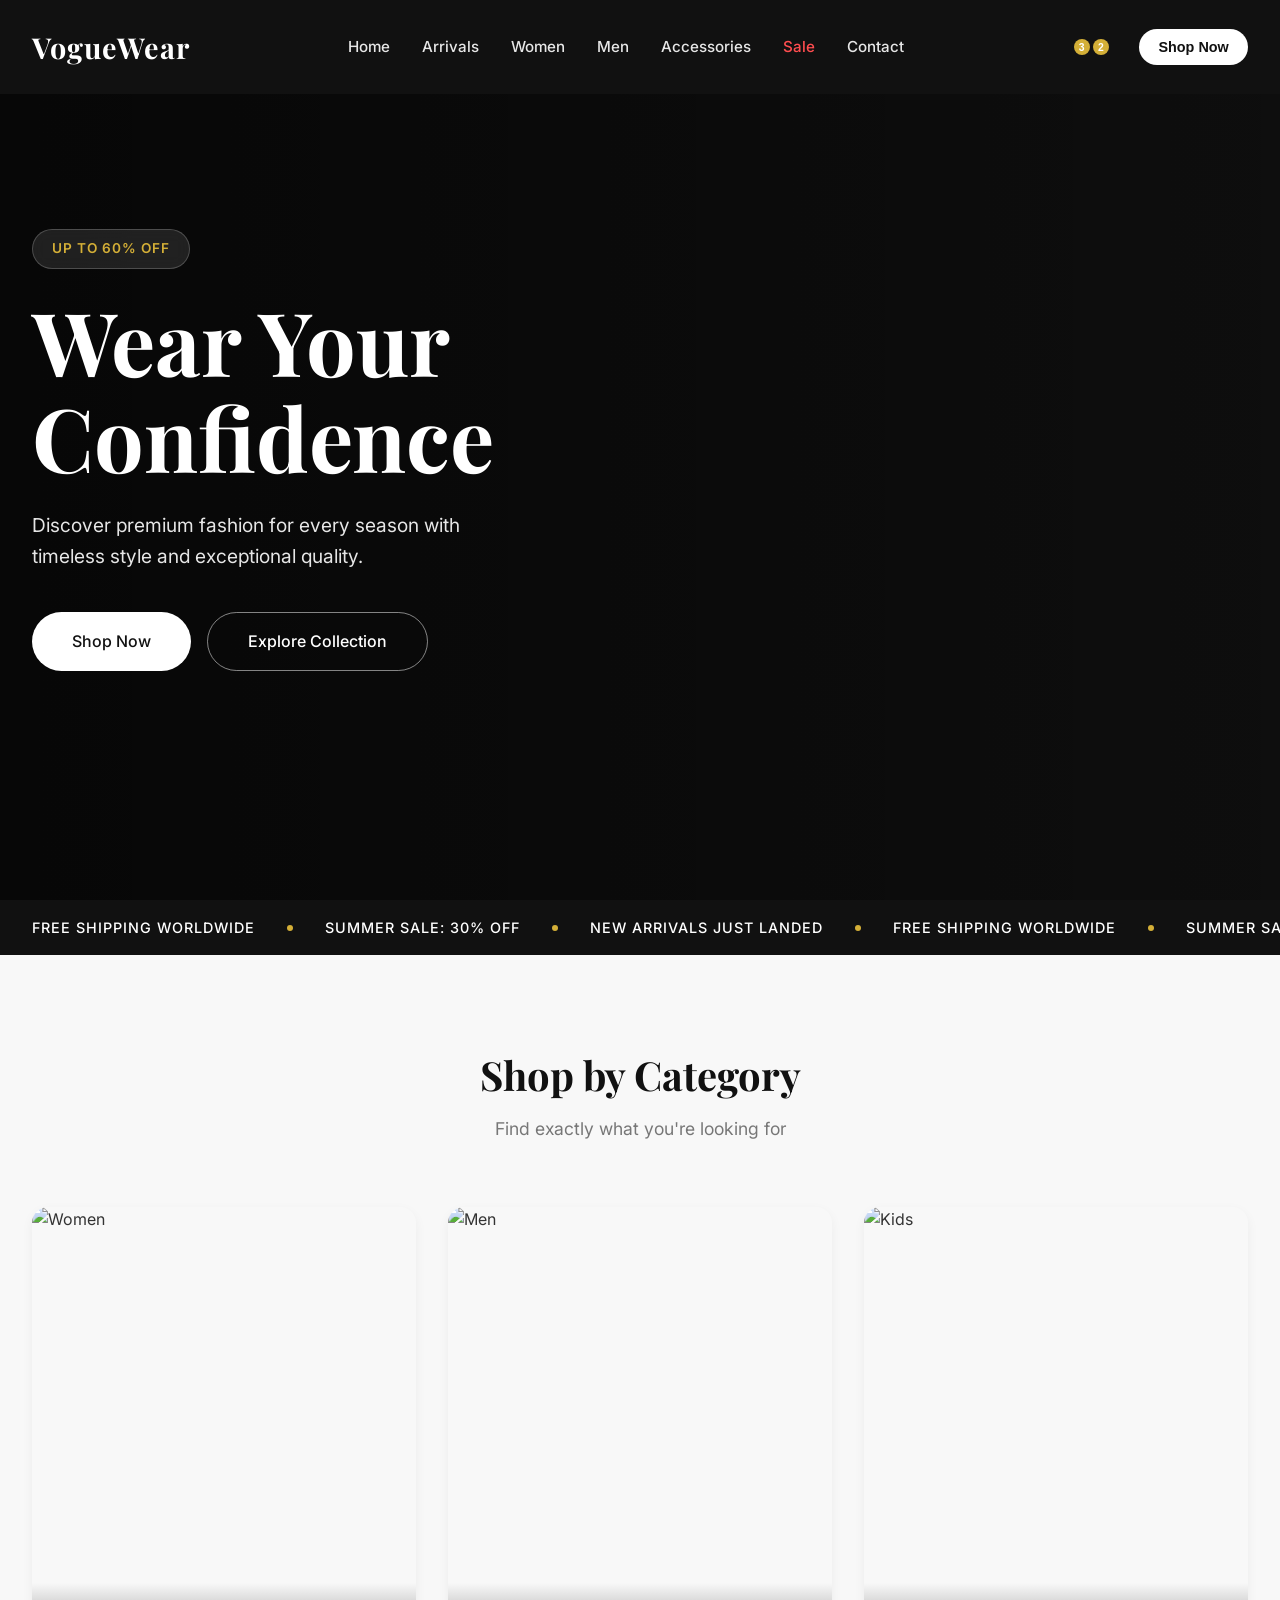
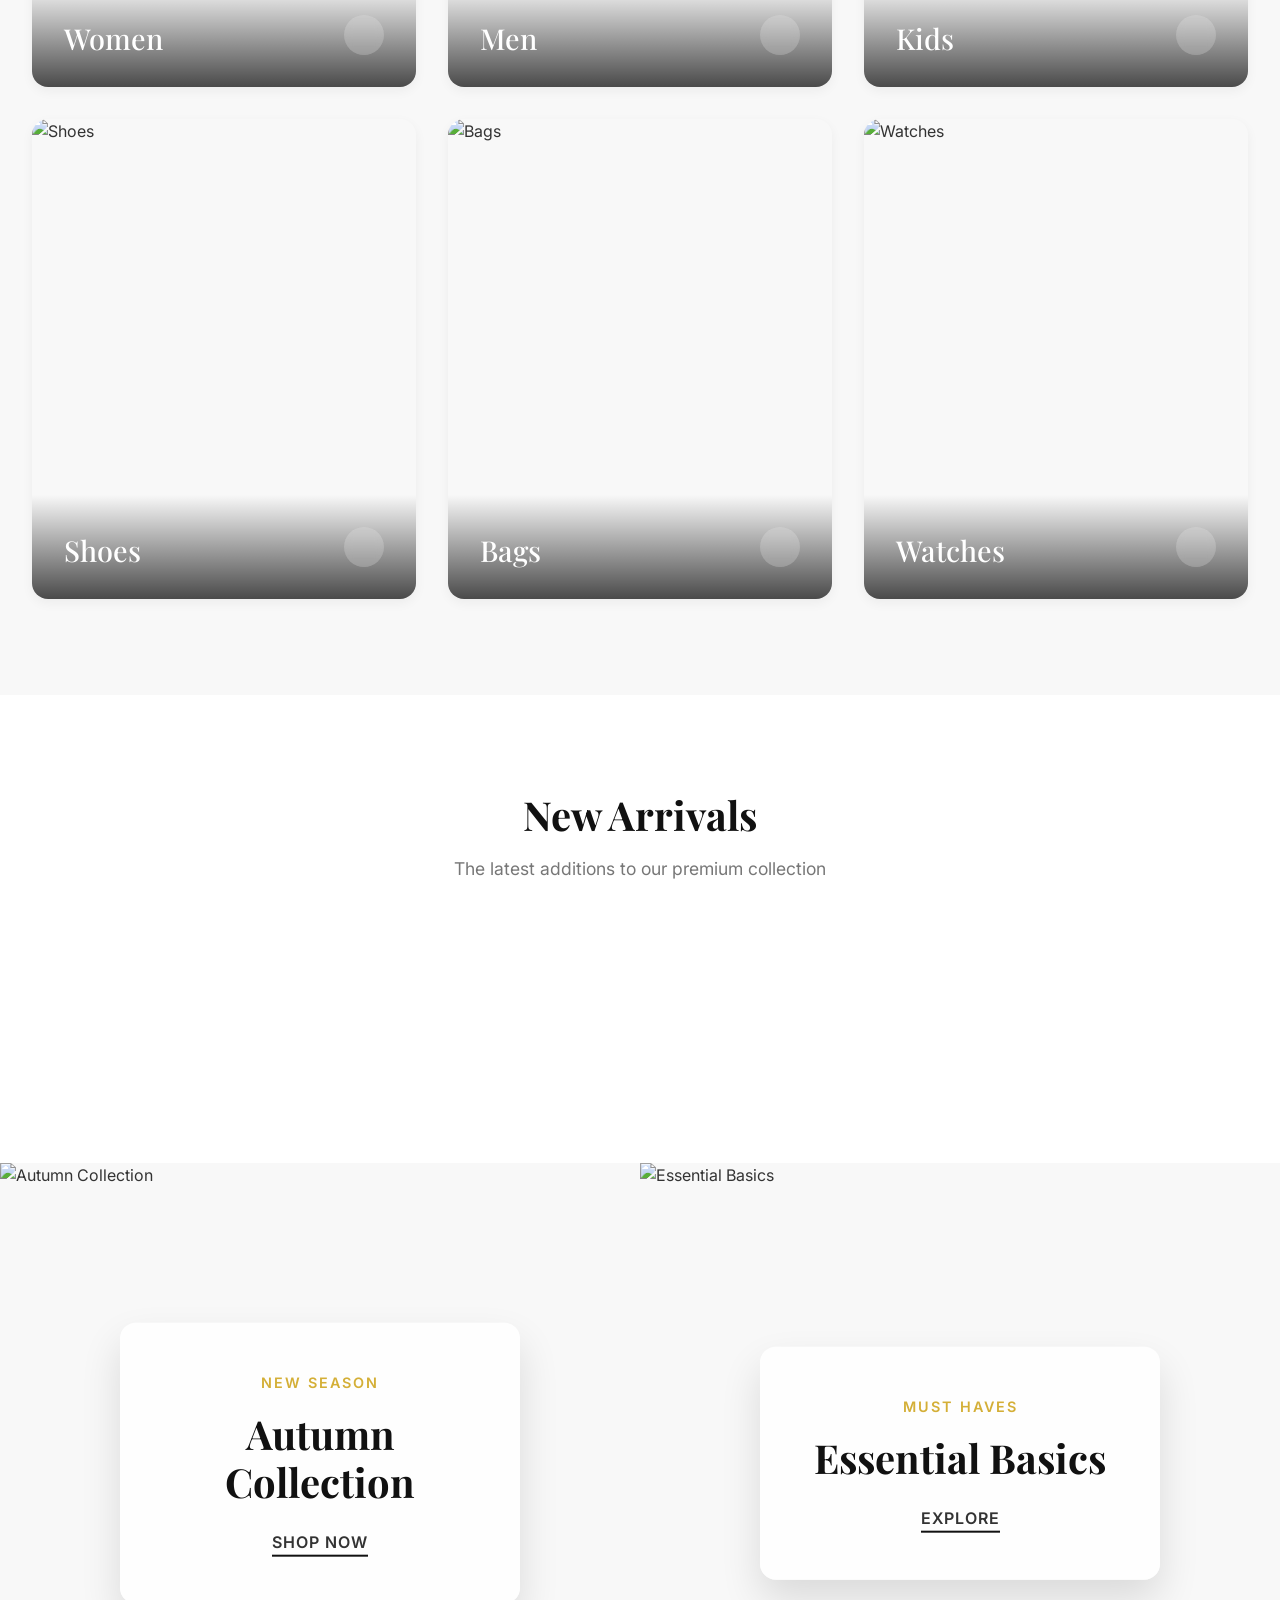
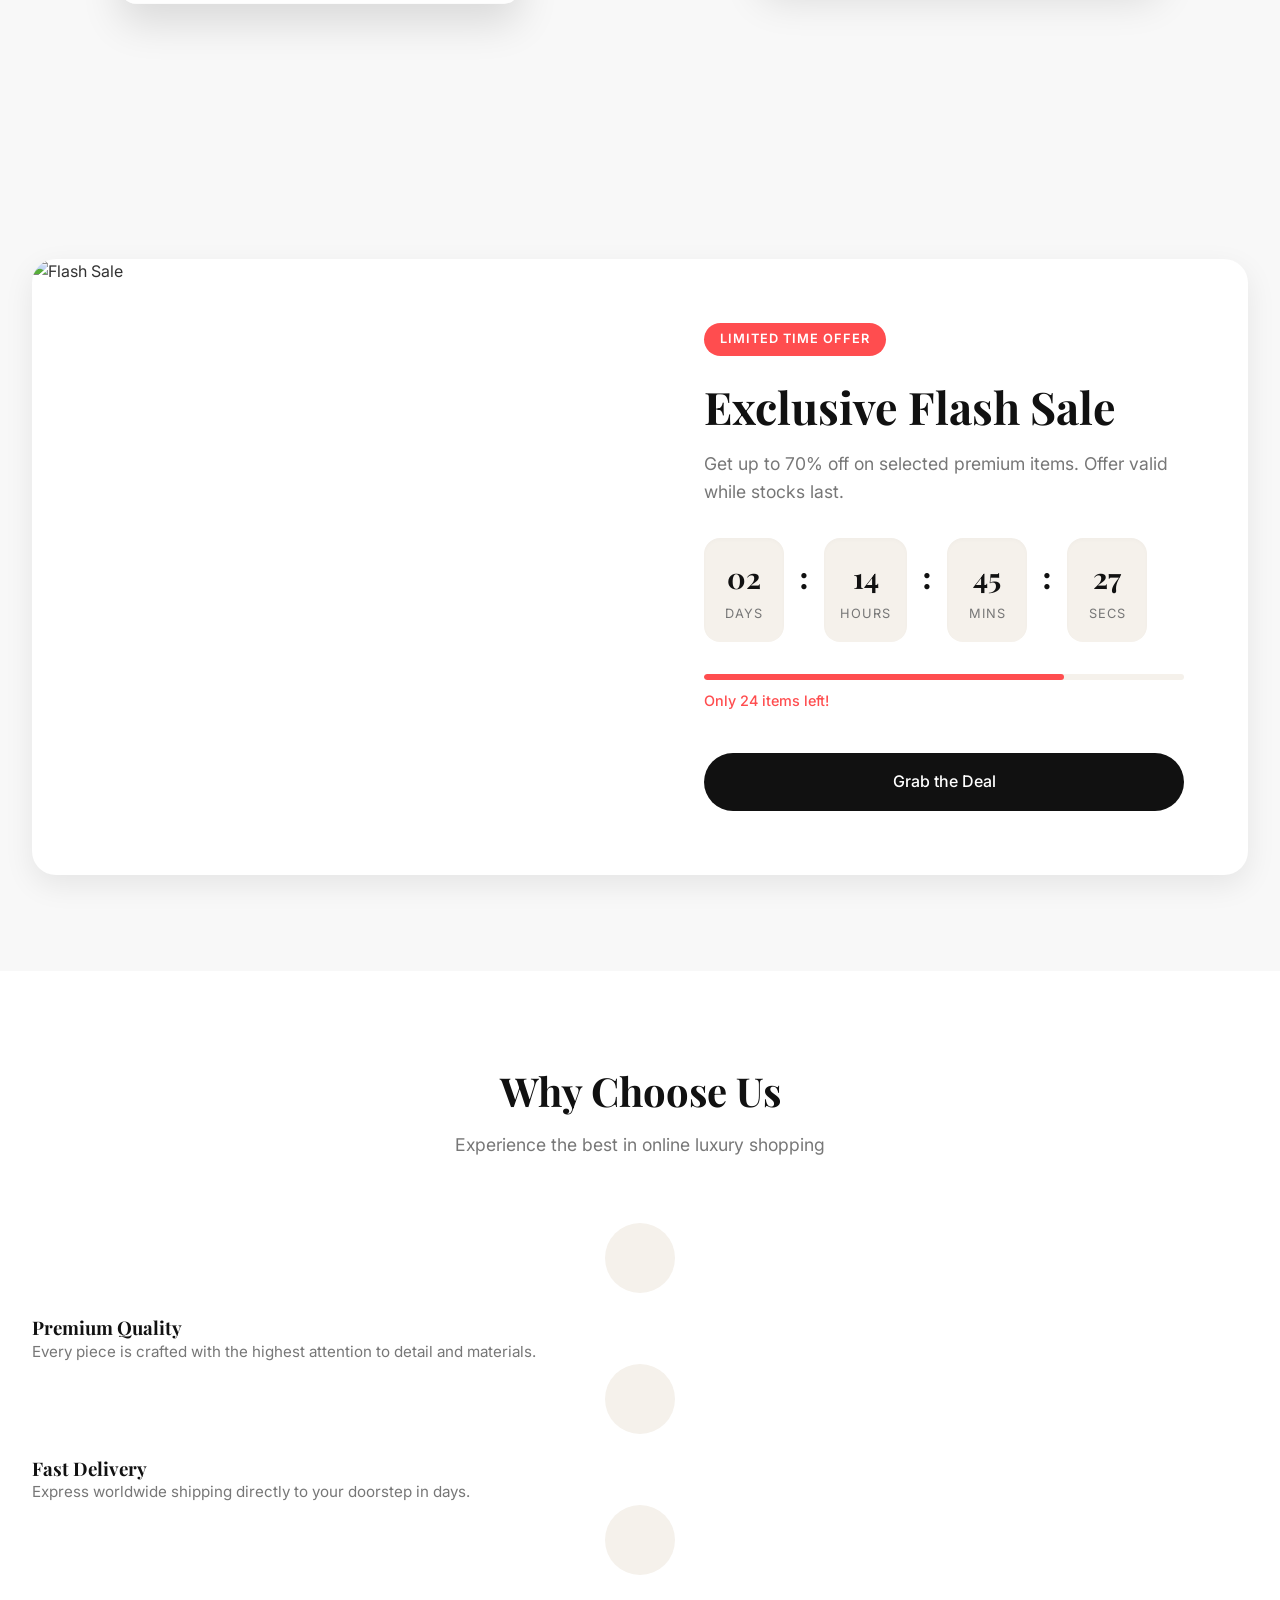
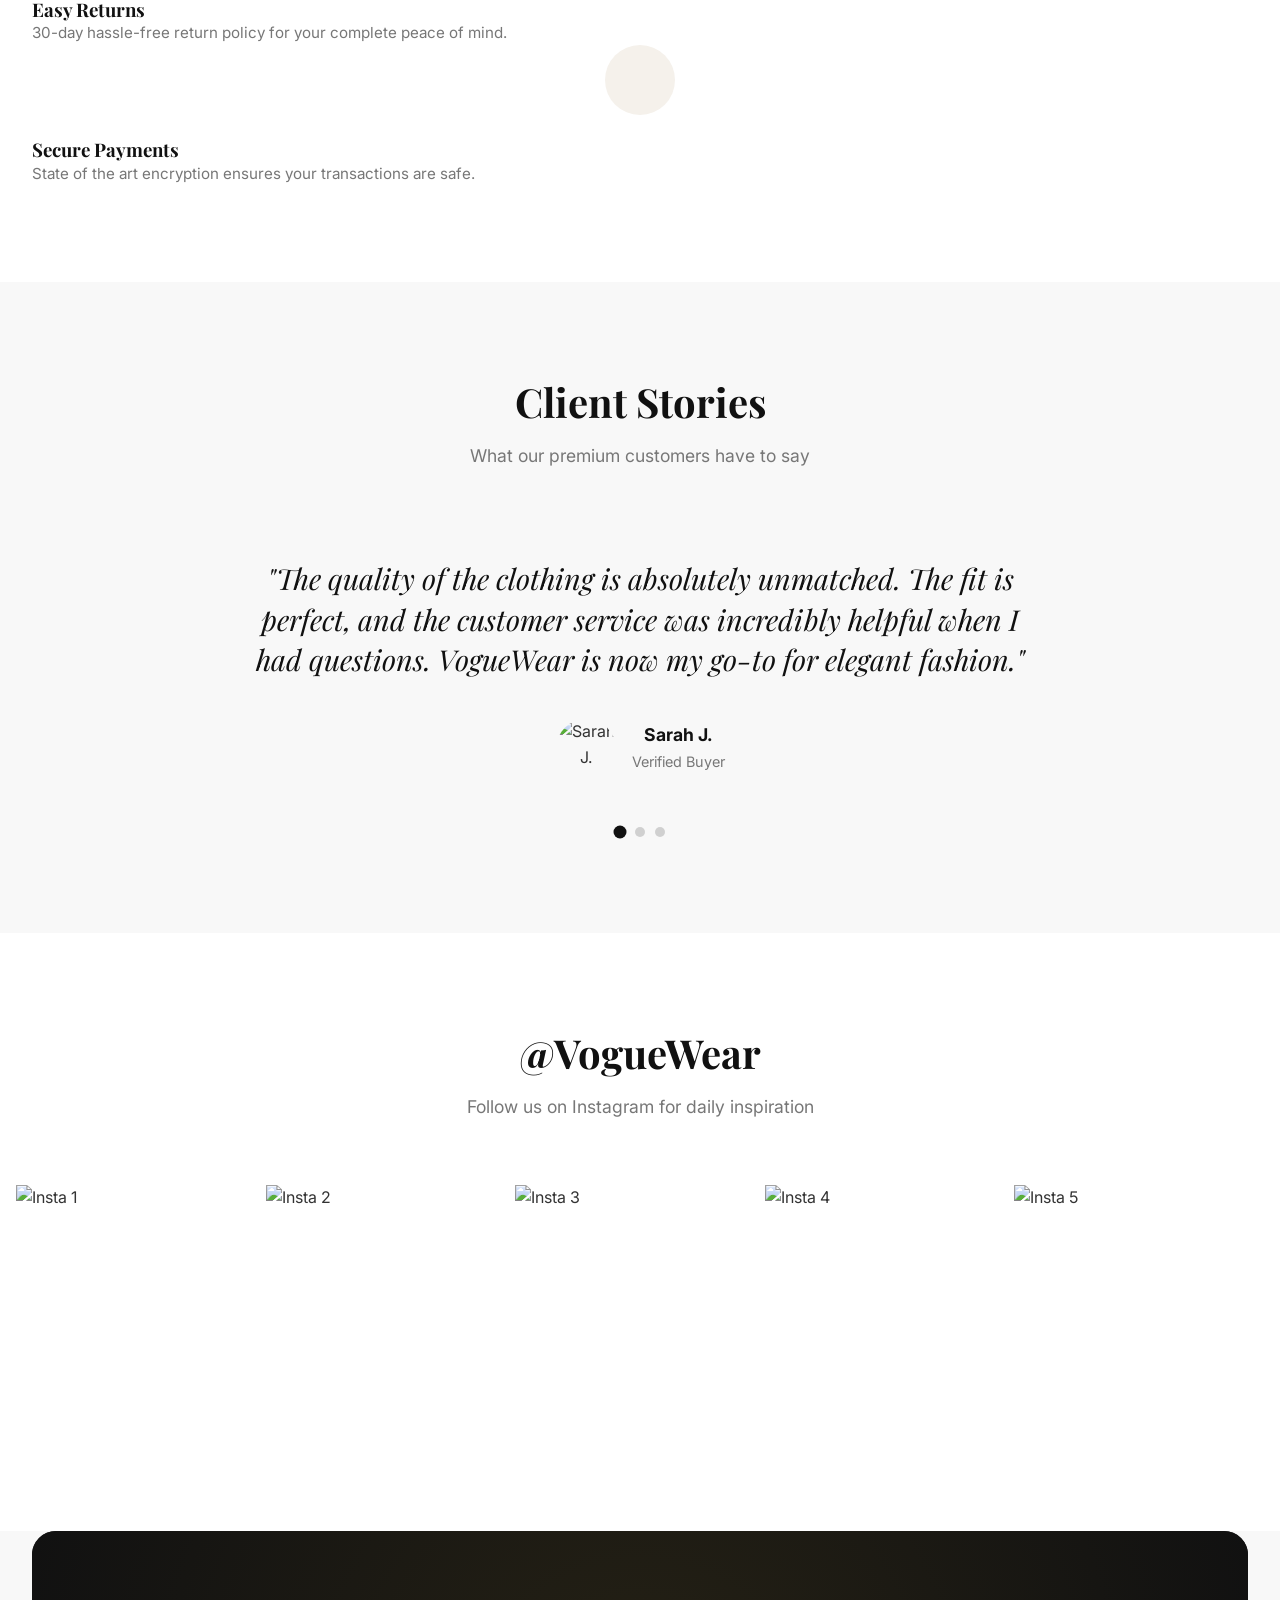
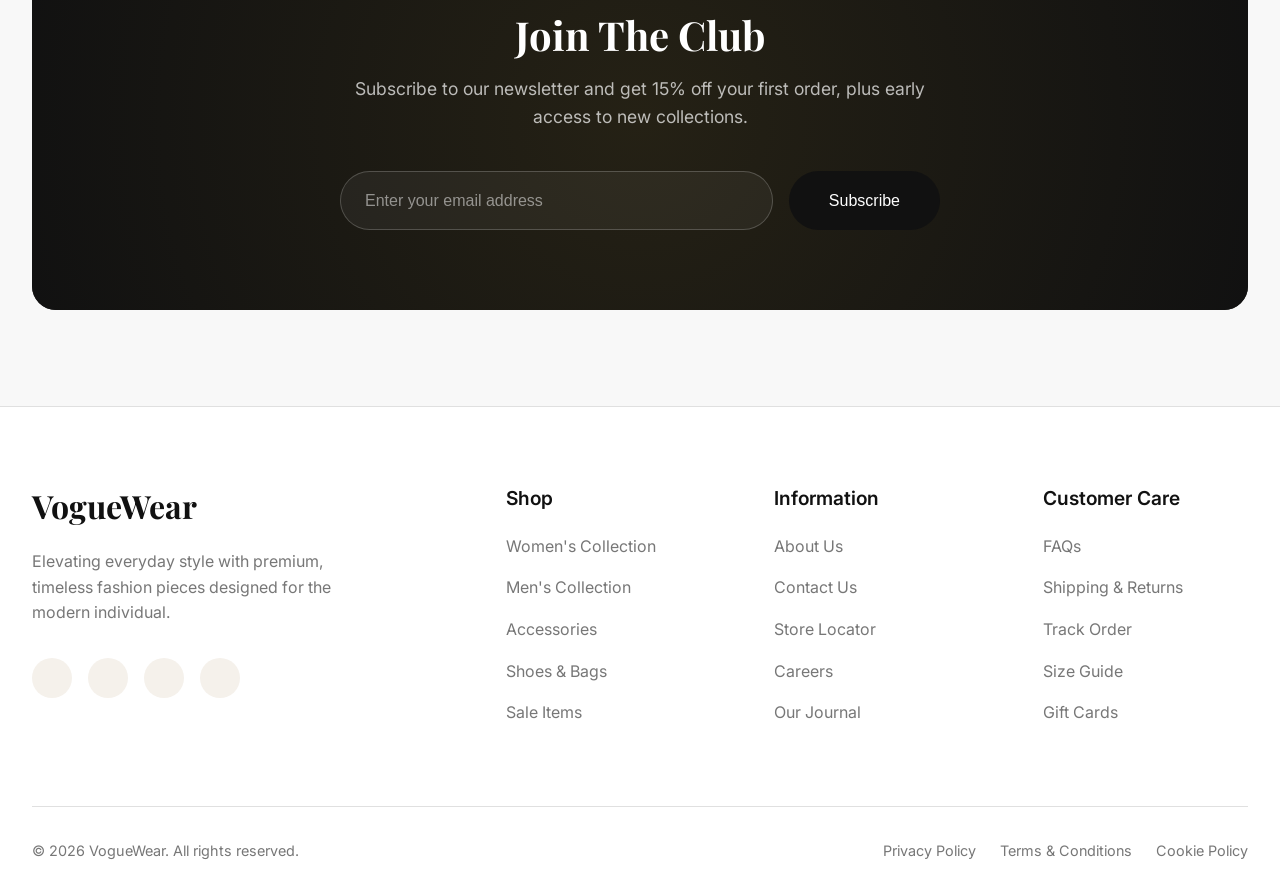
==== commit 5c3302e6: "First commit" ====
--- a/index.html
+++ b/index.html
@@ -46,13 +46,16 @@
                 <a href="accessories.html">Accessories</a>
                 <a href="sale.html" class="nav-sale">Sale</a>
                 <a href="contact.html">Contact</a>
+            
             </div>
             
             <div class="nav-icons">
                 <button aria-label="Search" class="icon-btn"><i data-lucide="search"></i></button>
                 <button aria-label="Wishlist" class="icon-btn"><i data-lucide="heart"></i><span class="badge">3</span></button>
                 <button aria-label="Cart" class="icon-btn"><i data-lucide="shopping-bag"></i><span class="badge">2</span></button>
-                <button aria-label="Profile" class="icon-btn"><i data-lucide="user"></i></button>
+<a href="login.html" class="icon-btn" aria-label="Profile">
+    <i data-lucide="user"></i>
+</a>
                 <button class="nav-cta">Shop Now</button>
                 <button aria-label="Menu" class="icon-btn mobile-menu-btn" id="mobileMenuBtn"><i data-lucide="menu"></i></button>
             </div>
--- a/styles.css
+++ b/styles.css
@@ -78,7 +78,7 @@
 }
 
 .bg-soft {
-    background-color: var(--bg-soft);
+    background-color: #ffffff;
 }
 
 .text-center {
@@ -991,23 +991,23 @@
     color: #ff4d4f;
 }
 
-/* Features */
-.features-grid {
+/* benefits */
+.benefit-grid {
     display: grid;
-    grid-template-columns: repeat(4, 1fr);
-    gap: 2rem;
-}
-
-.feature-card {
+    grid-template-columns: repeat(3, 1fr);
+    gap: 25px;
+}
+
+.benefit-card {
     background: var(--secondary);
-    padding: 3rem 2rem;
-    border-radius: var(--radius);
-    text-align: center;
-    box-shadow: var(--shadow-sm);
-    transition: var(--transition);
-}
-
-.feature-card:hover {
+    padding: 35px;
+    border-radius: 20px;
+    text-align: left;
+    box-shadow: 0 10px 25px;
+    rgba(0,0,0,0.08);
+}
+
+.benefit-card:hover {
     transform: translateY(-10px);
     box-shadow: var(--shadow-lg);
 }
@@ -1036,7 +1036,7 @@
     height: 32px;
 }
 
-.feature-card h3 {
+.benefit-card h3 {
     font-size: 1.2rem;
     margin-bottom: 1rem;
     font-family: var(--font-body);
@@ -1486,7 +1486,7 @@
     .hero-title { font-size: 3.5rem; }
     .category-grid { grid-template-columns: 1fr; }
     .product-grid { grid-template-columns: 1fr; }
-    .features-grid { grid-template-columns: 1fr; }
+    .benefit-grid { grid-template-columns: 1fr; }
     .insta-grid { grid-template-columns: repeat(2, 1fr); }
     .footer-grid { grid-template-columns: 1fr; }
     .footer-bottom { flex-direction: column; gap: 1rem; text-align: center; }
@@ -1496,3 +1496,136 @@
     
     .newsletter-form { flex-direction: column; }
 }
+.sale-benefits{
+    padding:80px 40px;
+    background:#eef3fb;
+}
+
+.sale-grid{
+    display:grid;
+    grid-template-columns:repeat(3,1fr);
+    gap:25px;
+}
+
+.sale-card{
+    background:#fff;
+    padding:30px;
+    border-radius:20px;
+    box-shadow:0 8px 20px rgba(0,0,0,.08);
+}
+
+.sale-card h3{
+    font-size:28px;
+    margin-bottom:10px;
+}
+
+.sale-card p{
+    color:#666;
+}
+.sale-benefits{
+    padding:80px 0;
+    background:#eef3fb;
+}
+
+.title-small{
+    font-size:14px;
+    letter-spacing:4px;
+    font-weight:600;
+    color:#555;
+    margin-bottom:15px;
+}
+
+.sale-benefits h2{
+    font-size:55px;
+    margin-bottom:40px;
+    font-family:'Playfair Display',serif;
+}
+
+.sale-grid{
+    display:grid;
+    grid-template-columns:repeat(3,1fr);
+    gap:25px;
+}
+
+.sale-card{
+    background:#fff;
+    padding:30px;
+    border-radius:20px;
+    box-shadow:0 8px 20px rgba(0,0,0,.08);
+}
+
+.sale-card h3{
+    margin-bottom:12px;
+}
+
+.sale-card p{
+    color:#666;
+    line-height:1.6;
+}
+.product-grid{
+    display:grid;
+    grid-template-columns:repeat(4,1fr);
+    gap:25px;
+    margin-top:20px;
+}
+
+.product-card{
+    background:#fff;
+    border-radius:15px;
+    overflow:hidden;
+    box-shadow:0 5px 15px rgba(0,0,0,.1);
+    text-align:center;
+    padding-bottom:15px;
+    transition:.3s;
+}
+
+.product-card:hover{
+    transform:translateY(-8px);
+}
+
+.product-img{
+    width:100%;
+    height:250px;
+    object-fit:fill;
+}
+
+.product-card h4{
+    margin:15px 0 10px;
+    font-size:20px;
+}
+
+.price{
+    color:#c79a00;
+    font-size:18px;
+    font-weight:bold;
+}
+.category-heading{
+    font-size:36px;
+    text-align:center;
+    margin:50px 0 30px;
+    color:#111;
+    font-family:'Playfair Display', serif;
+}
+
+.accessory-grid{
+    display:block;
+}
+
+.product-grid{
+    margin-bottom:60px;
+}
+/* Women's Accessories */
+
+.women-grid{
+    display: grid;
+    grid-template-columns: repeat(4, 1fr);
+    gap: 25px;
+}
+
+.women-grid .product-card img{
+    width: 100%;
+    height: 200px;      
+    object-fit: contain; 
+    padding: 10px;
+    background: #fff;
+}
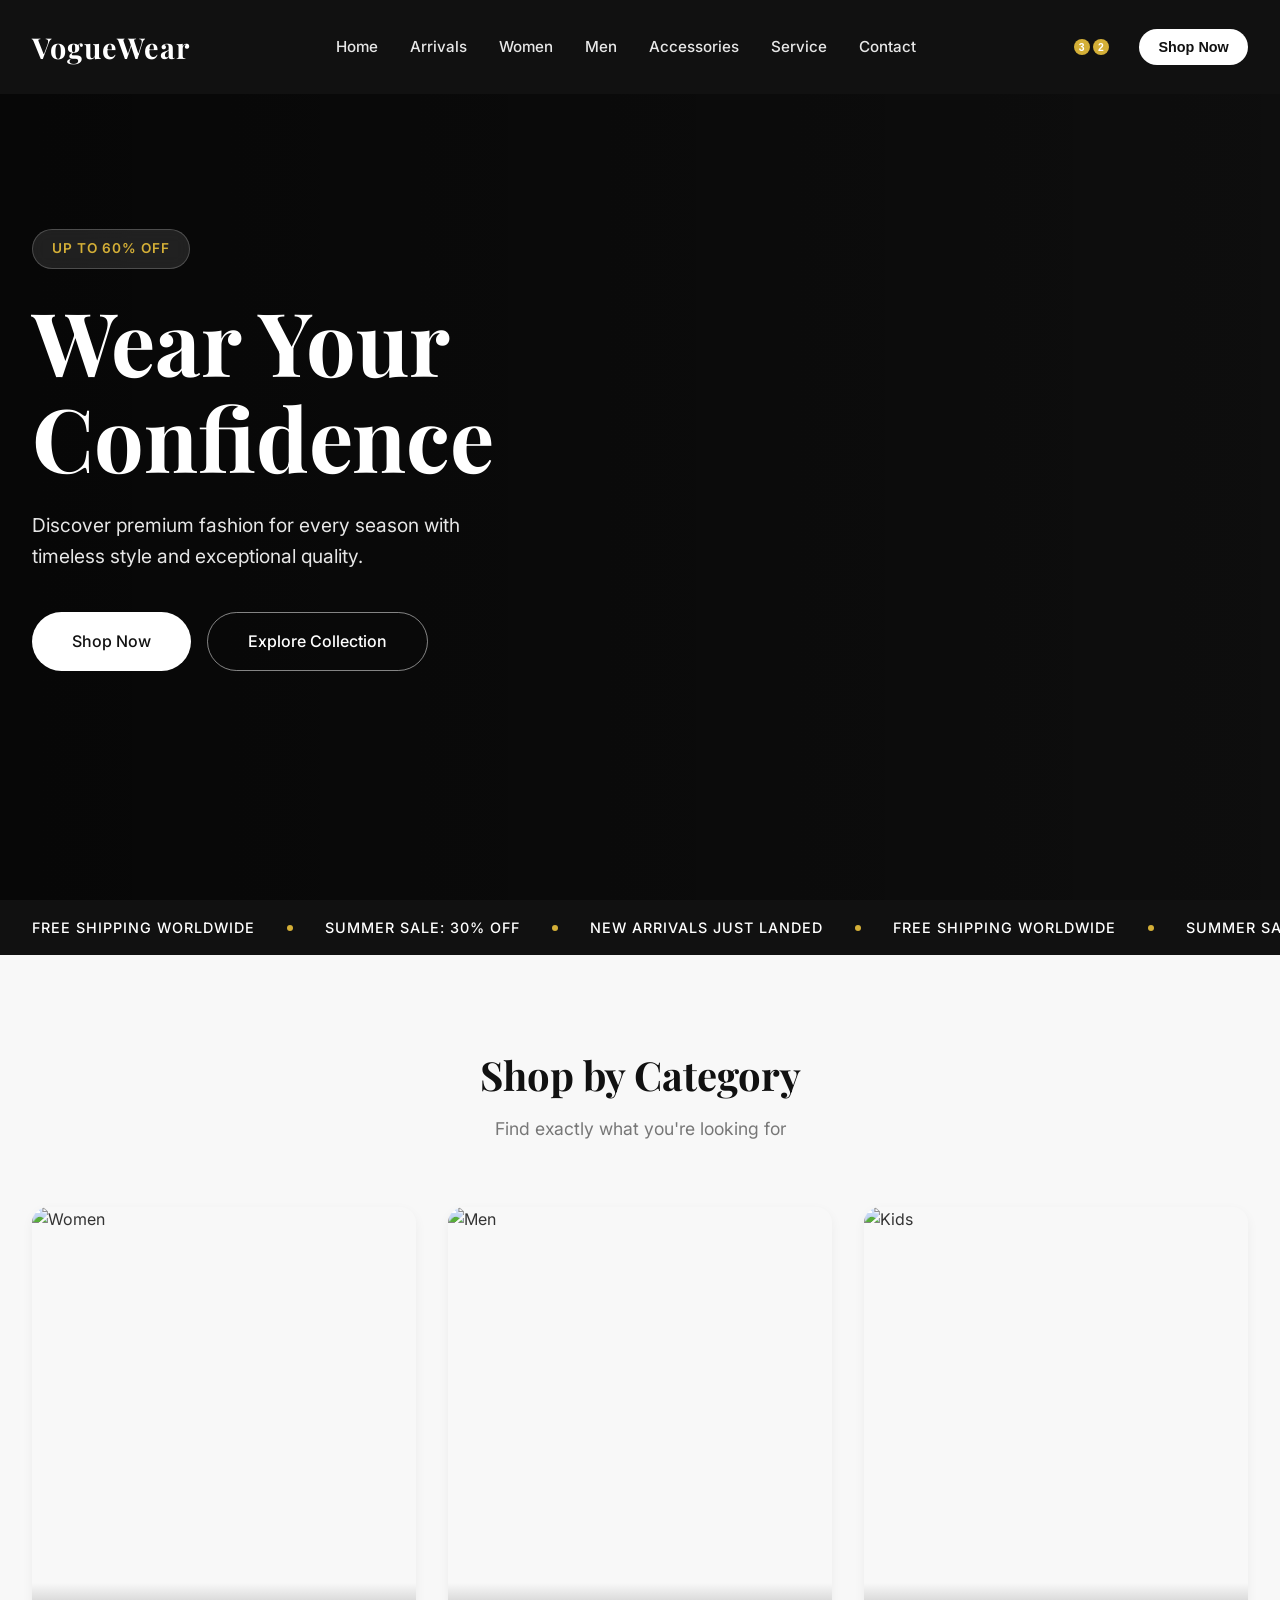
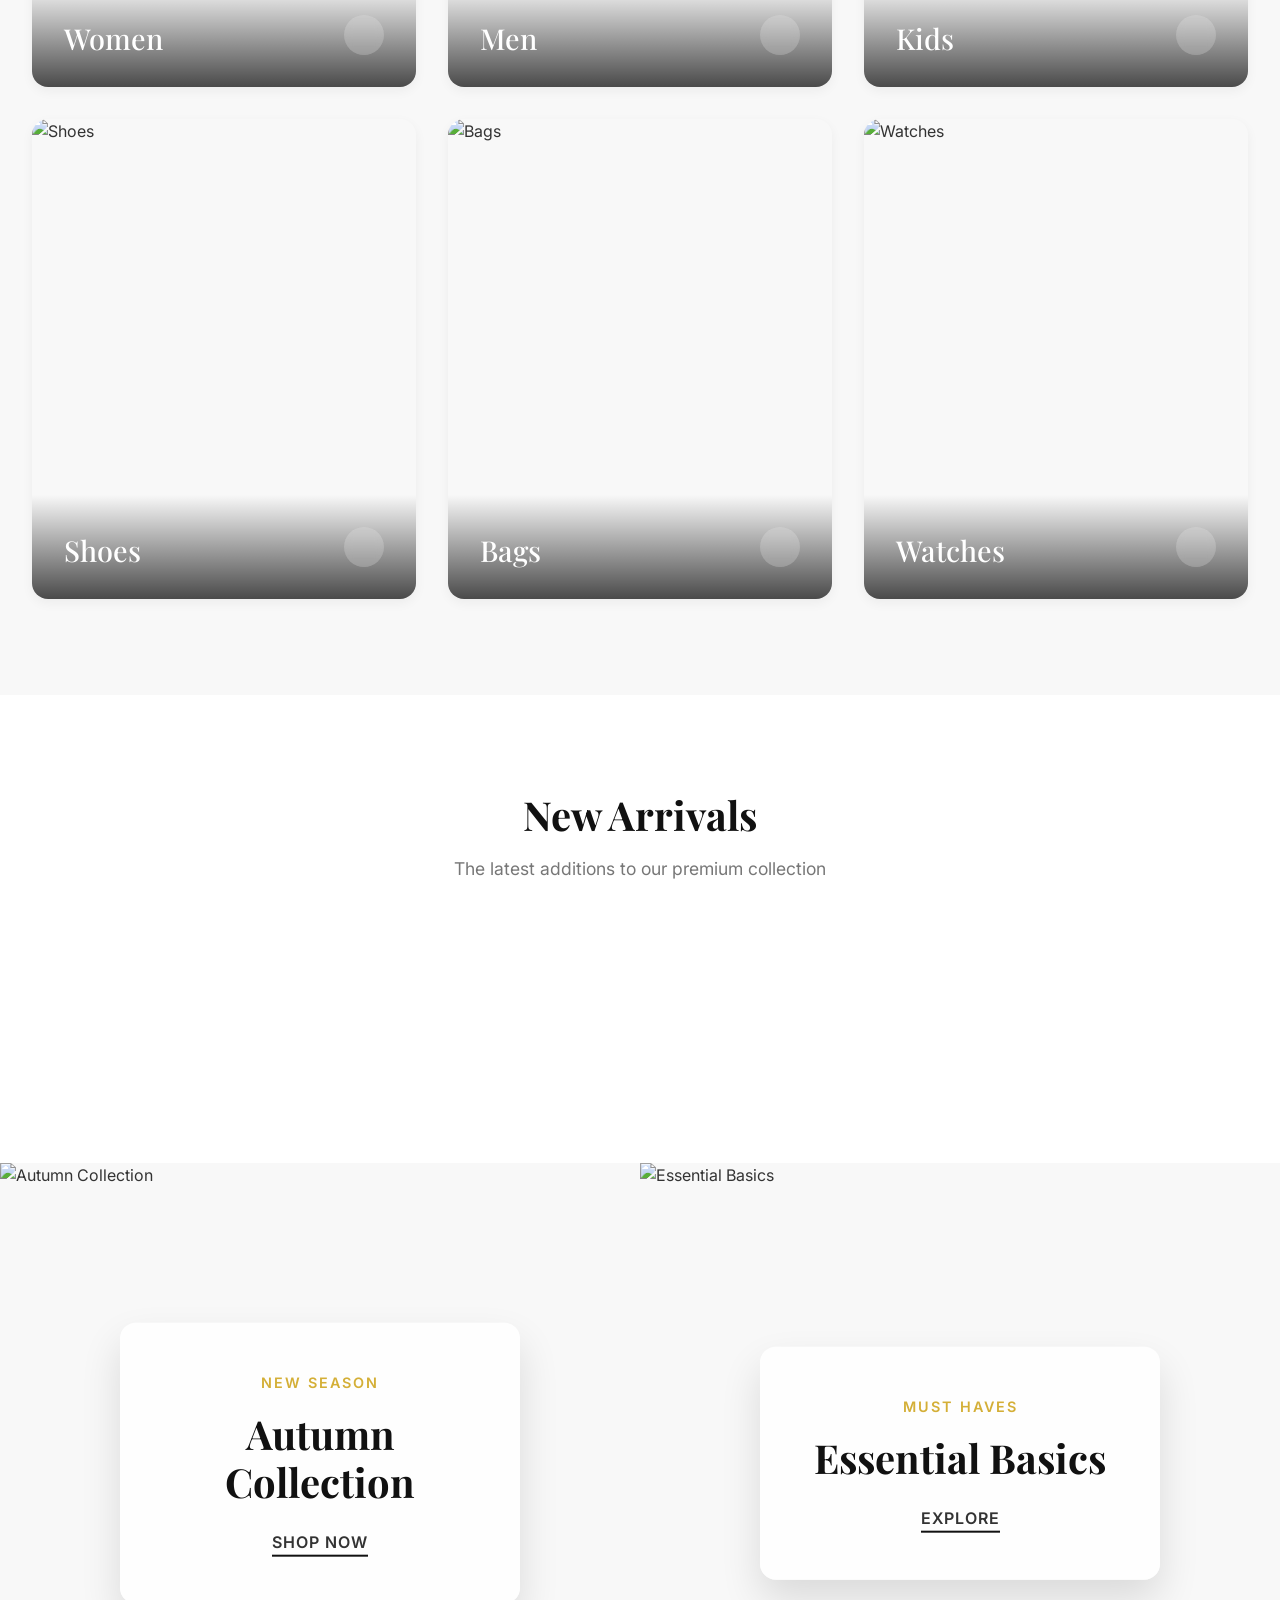
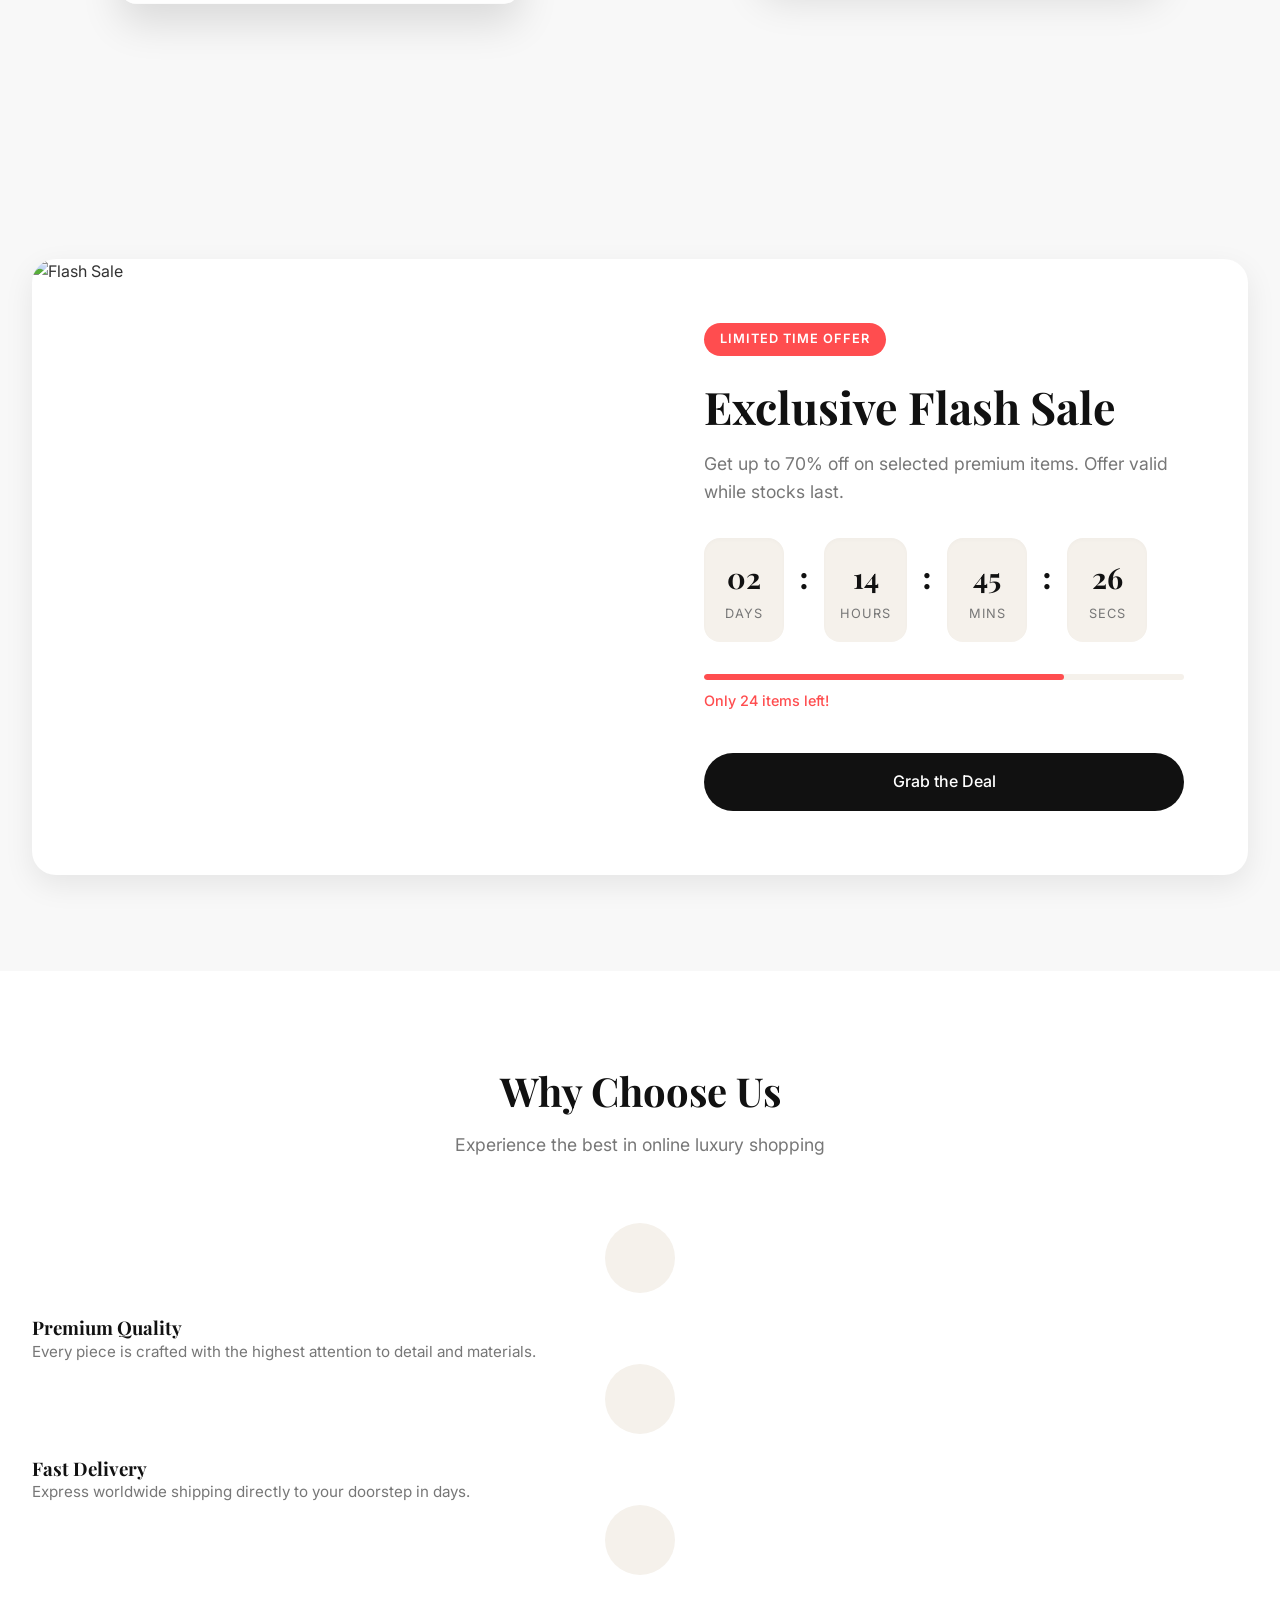
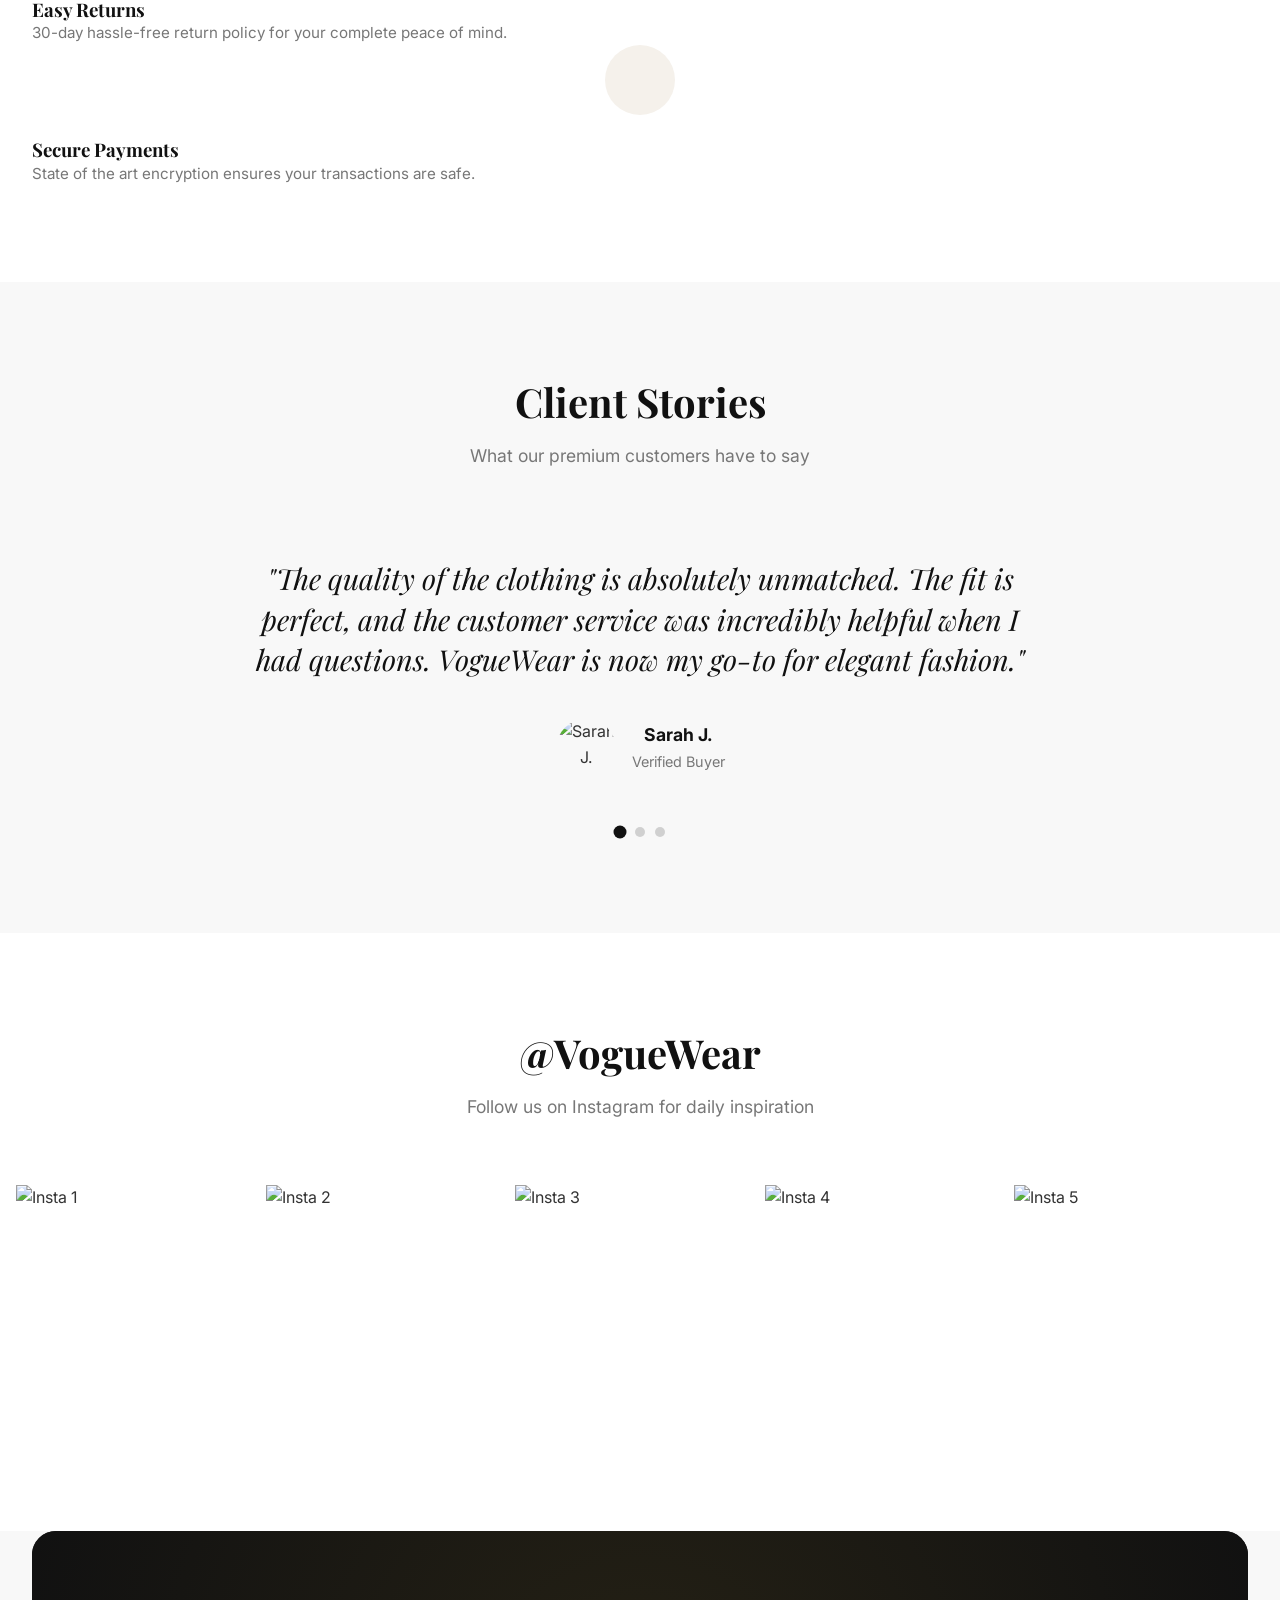
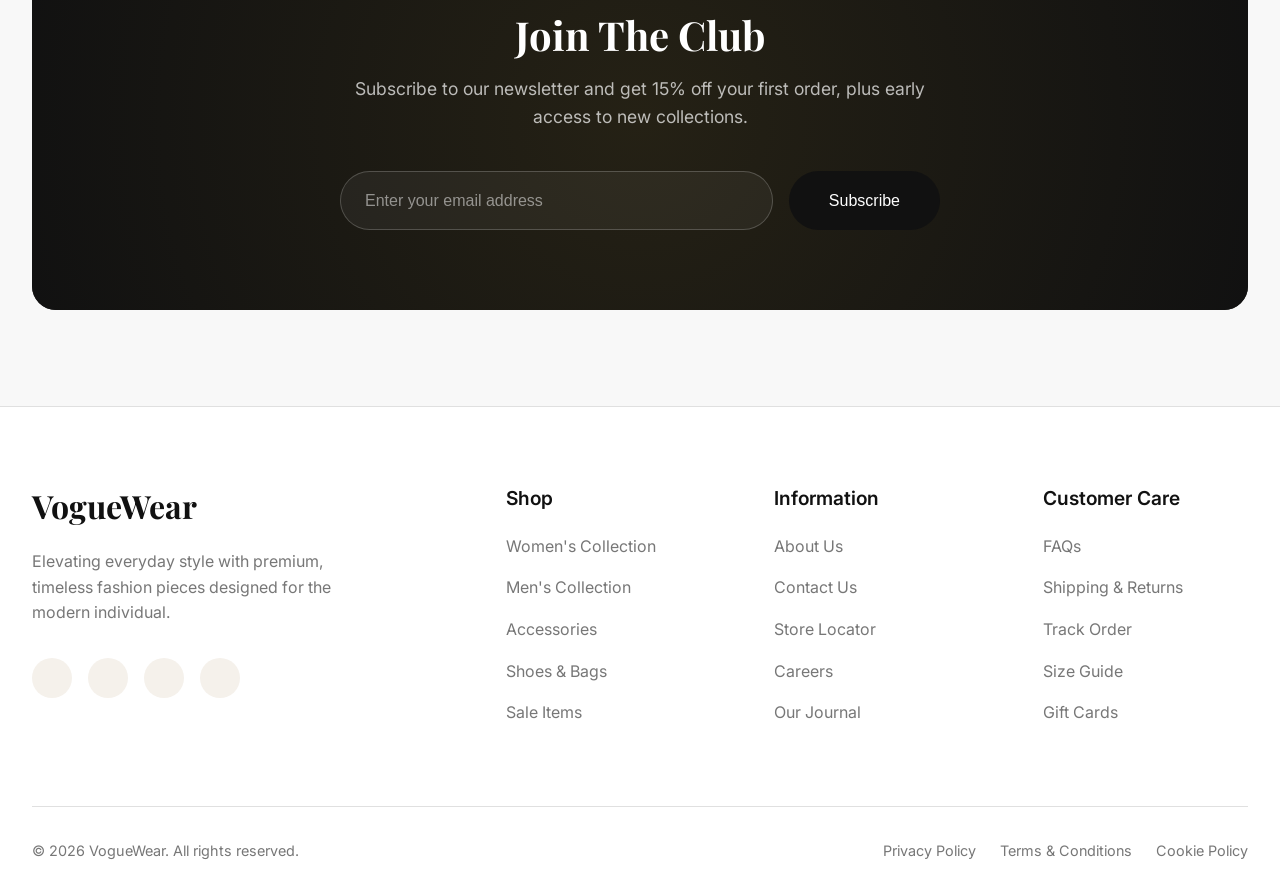
==== commit 410cb5f6: "Replace 'Sale' link with 'Service' link in navigation" ====
--- a/index.html
+++ b/index.html
@@ -44,7 +44,7 @@
                 <a href="women.html">Women</a>
                 <a href="men.html">Men</a>
                 <a href="accessories.html">Accessories</a>
-                <a href="sale.html" class="nav-sale">Sale</a>
+                <a href="service.html" class="nav-service">Service</a>
                 <a href="contact.html">Contact</a>
             
             </div>
--- a/styles.css
+++ b/styles.css
@@ -1628,4 +1628,28 @@
     object-fit: contain; 
     padding: 10px;
     background: #fff;
+}
+.women-grid{
+	.product-card{
+    background:#fff;
+    border-radius:20px;
+    padding:20px;
+    text-align:center;
+    box-shadow:0 5px 20px rgba(0,0,0,.12);
+    transition:.3s;
+}
+
+.product-card:hover{
+    transform:translateY(-8px);
+}
+
+.product-card h3{
+    font-size:22px;
+    margin-top:20px;
+}
+
+.product-card .price{
+    color:#d4a000;
+    font-size:22px;
+    font-weight:bold;
 }
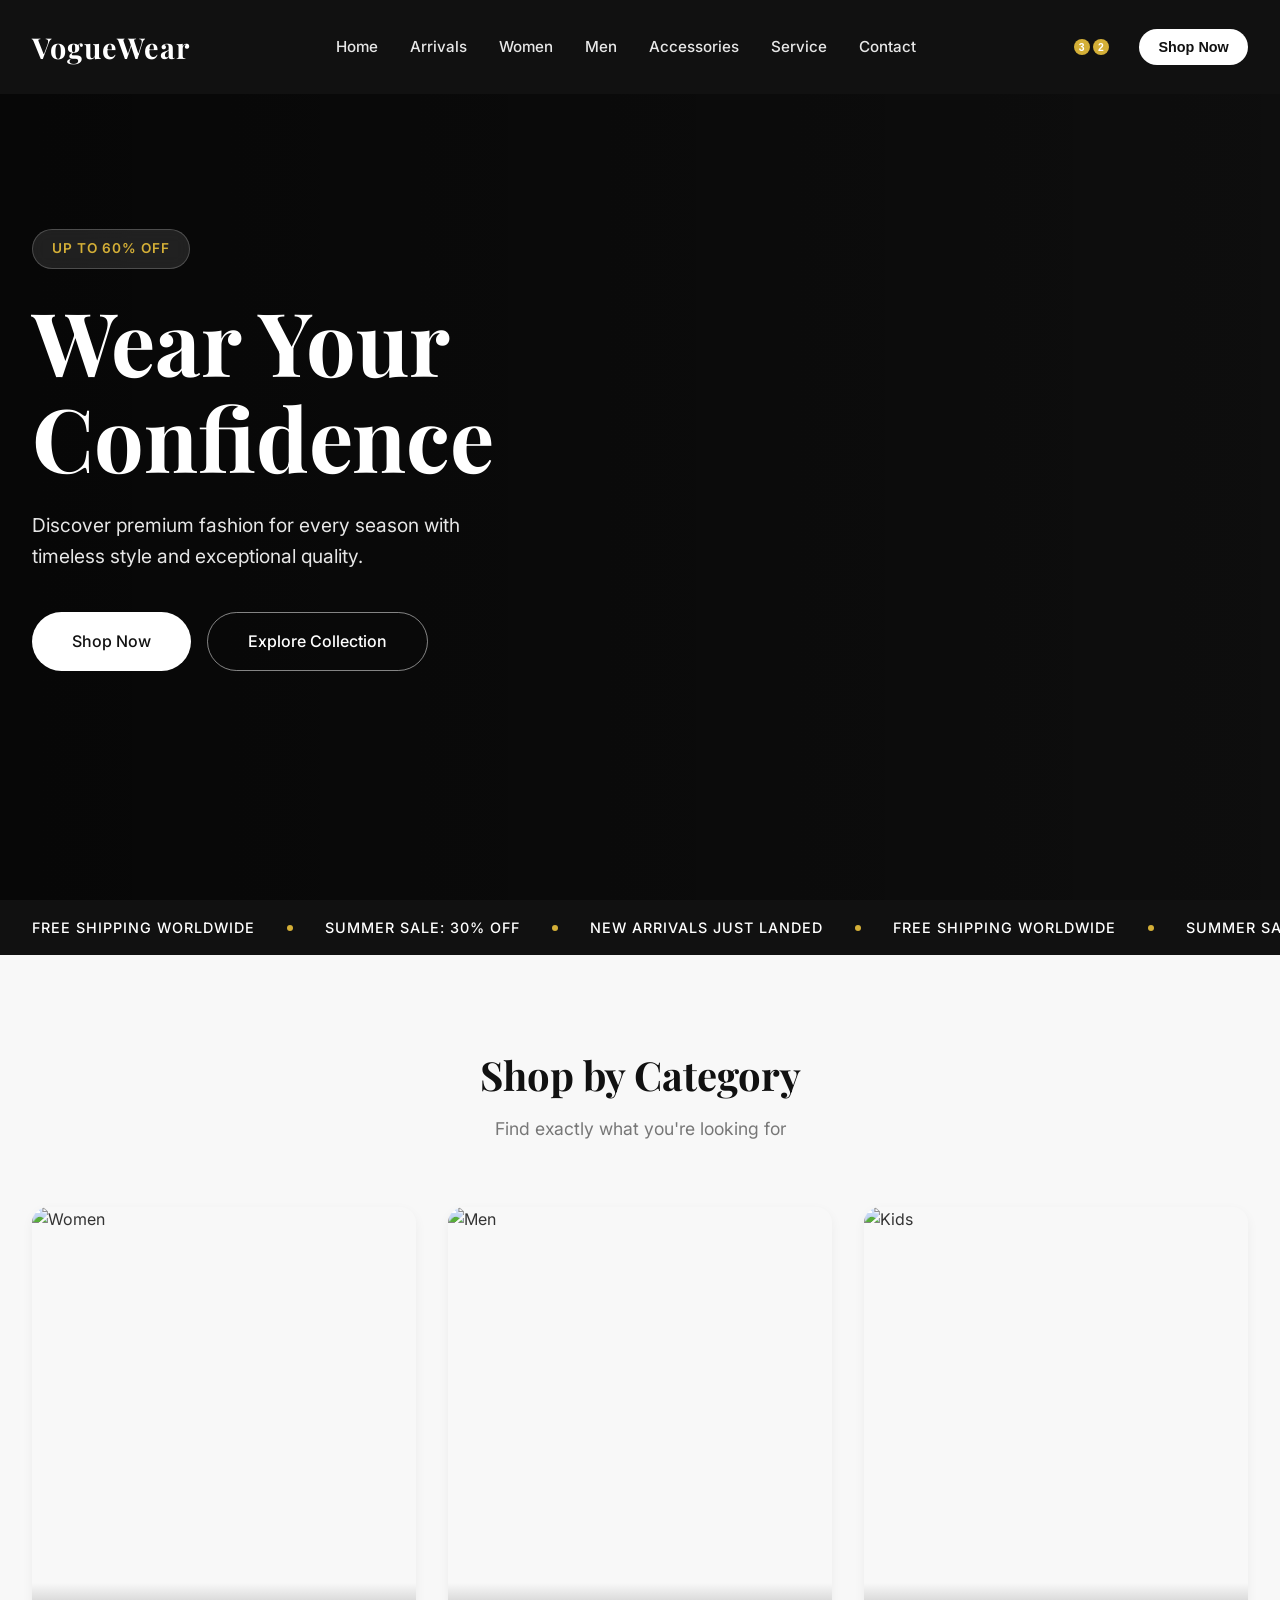
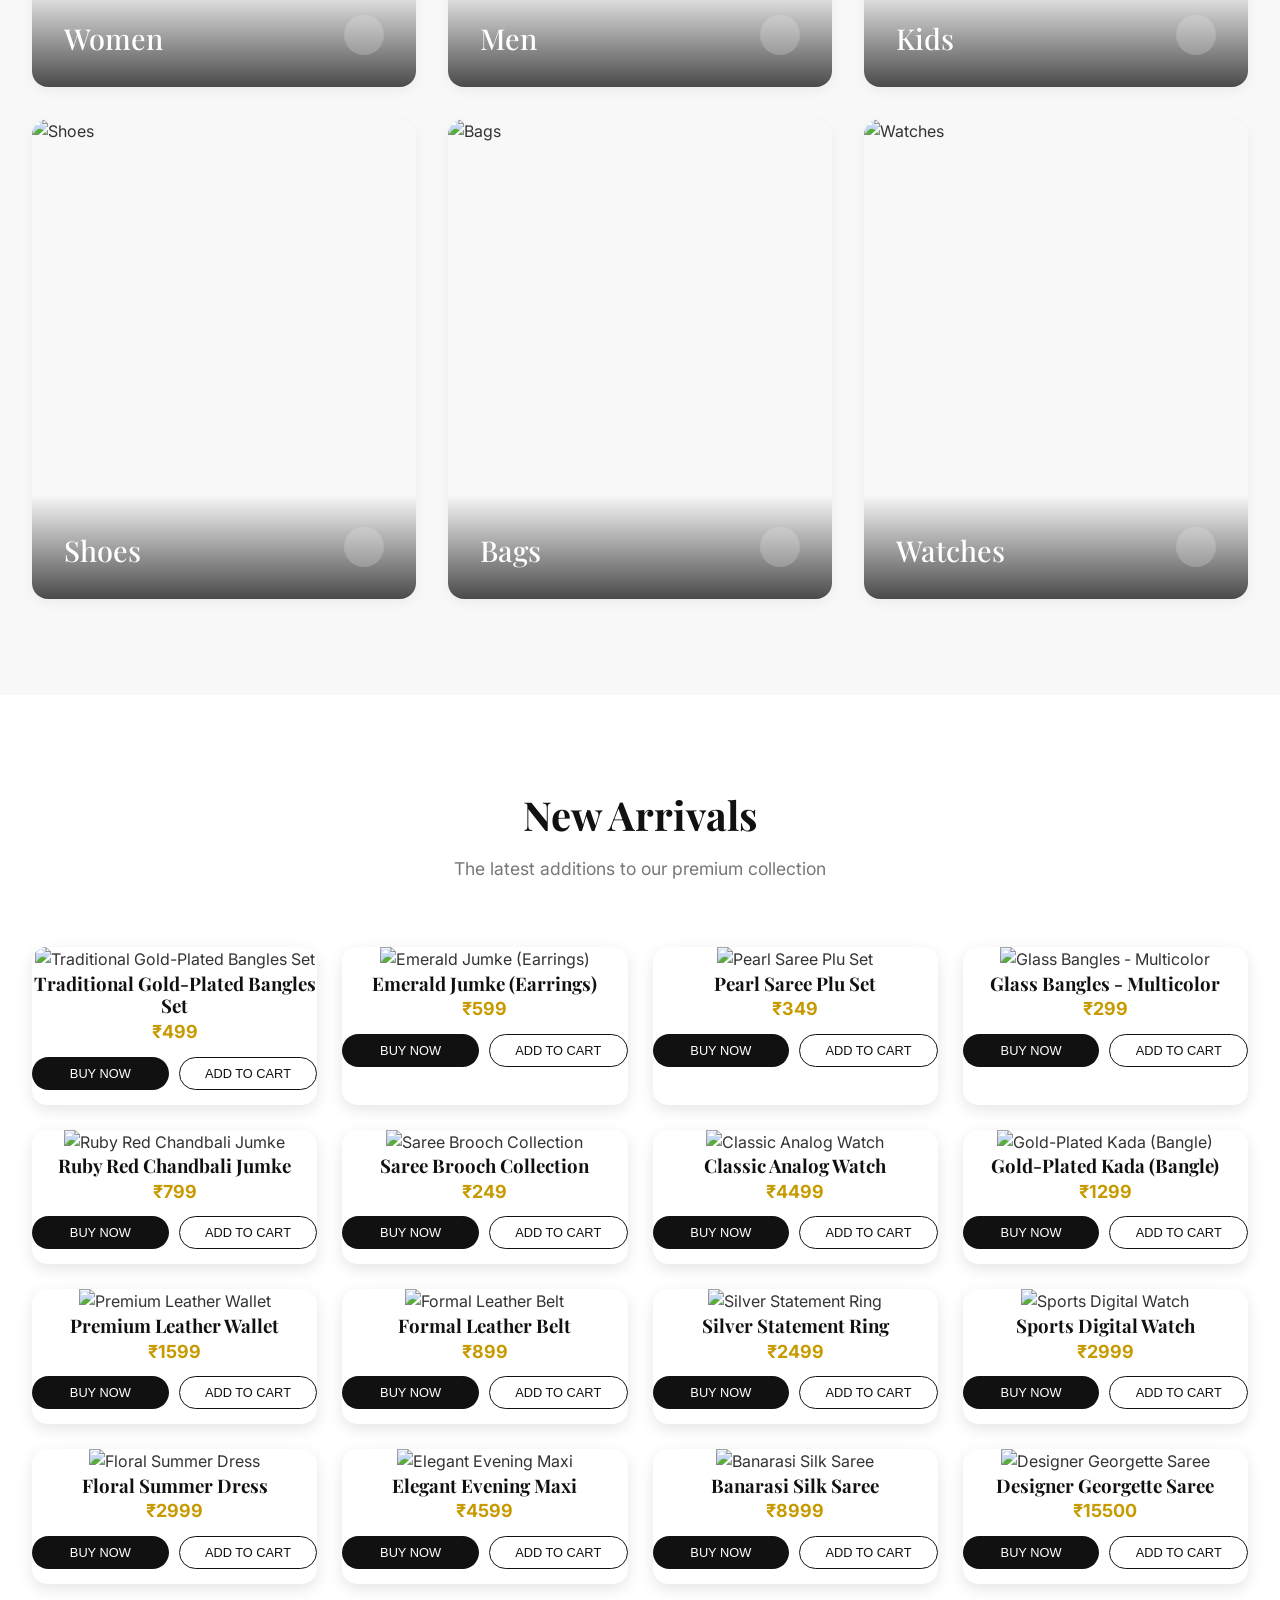
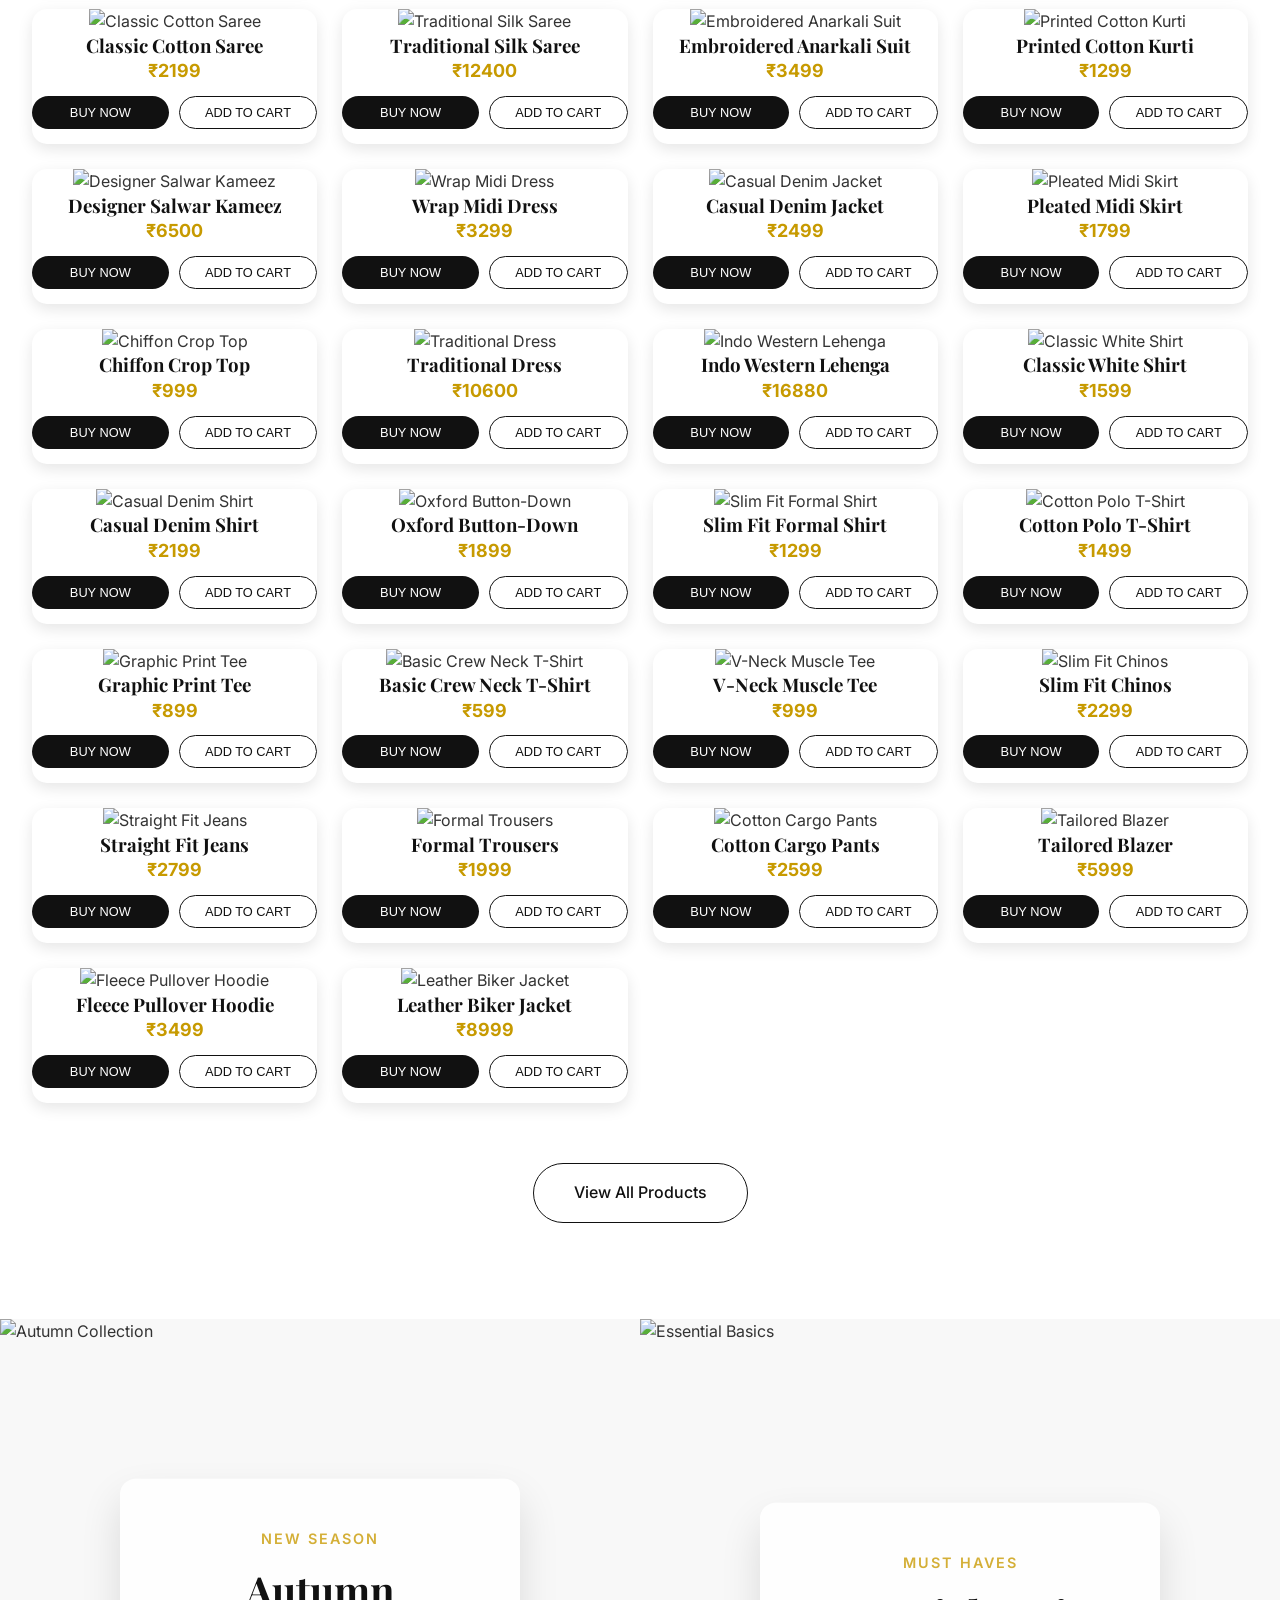
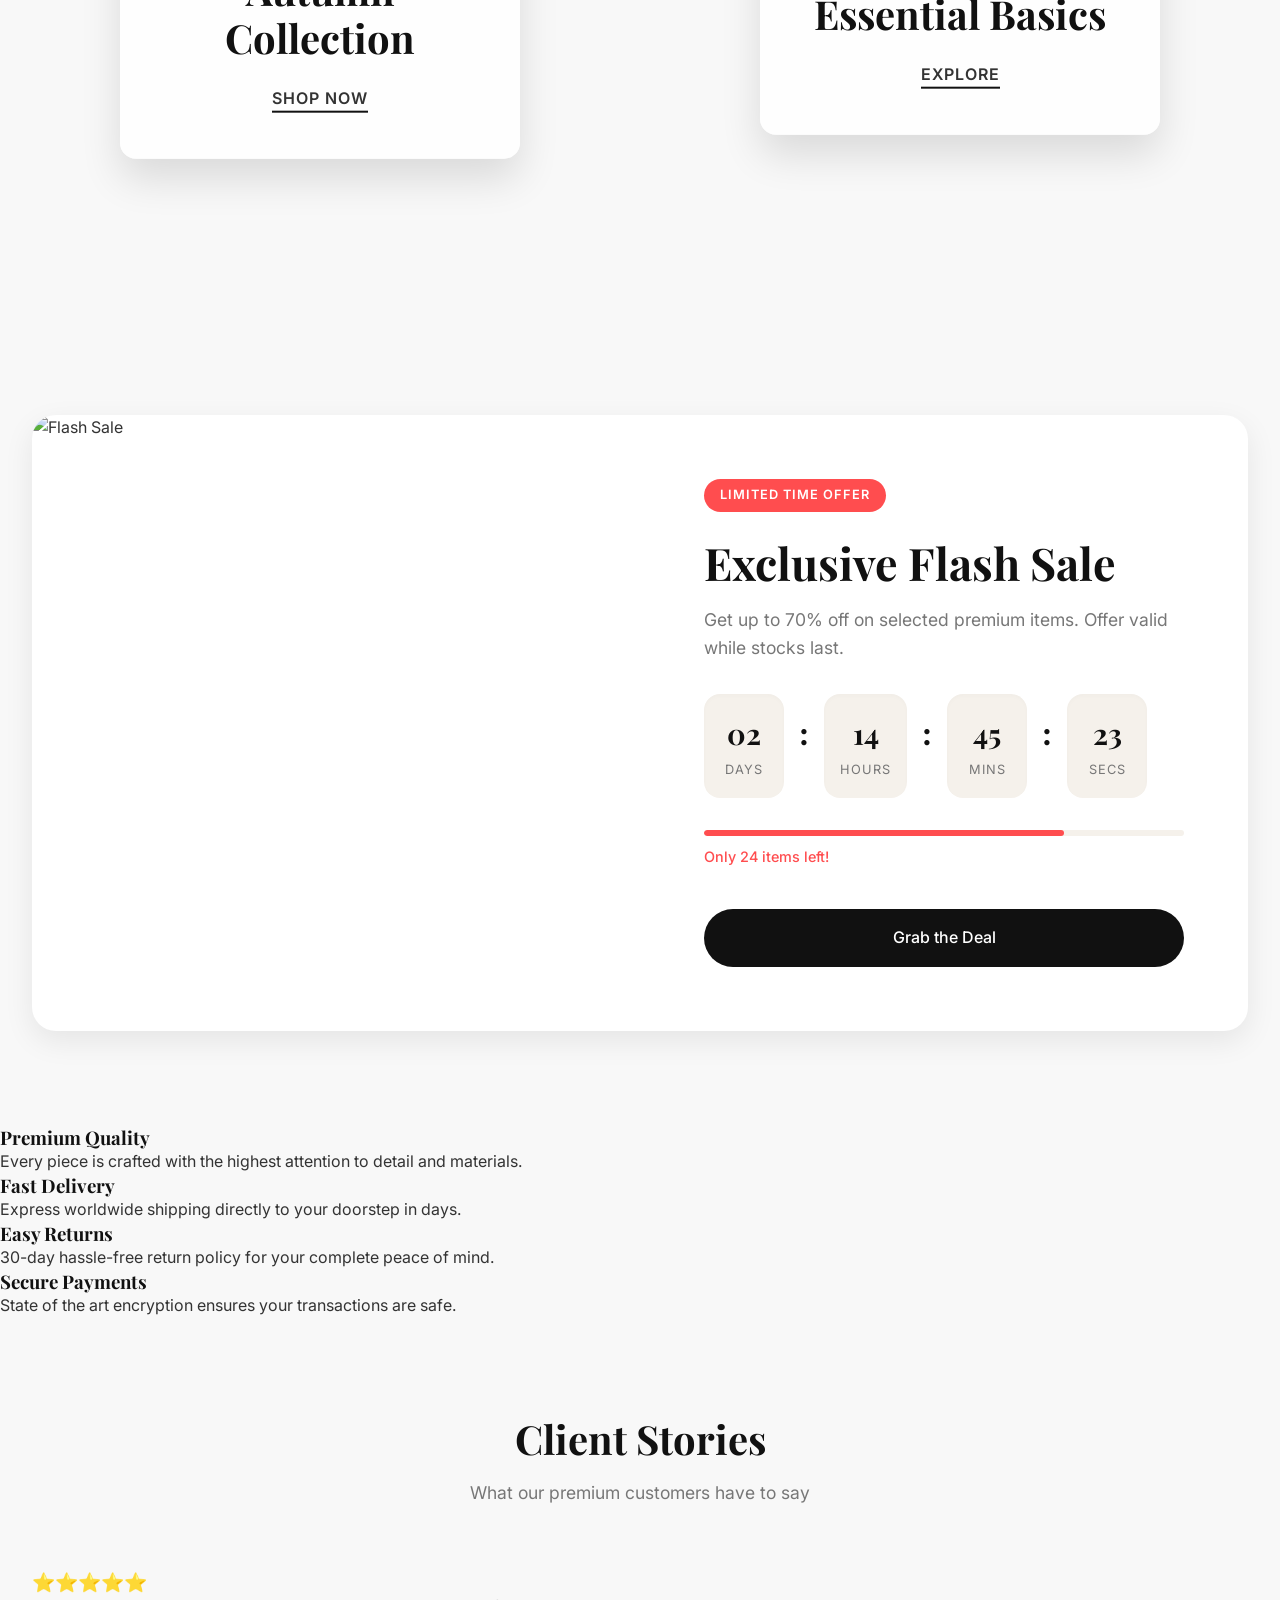
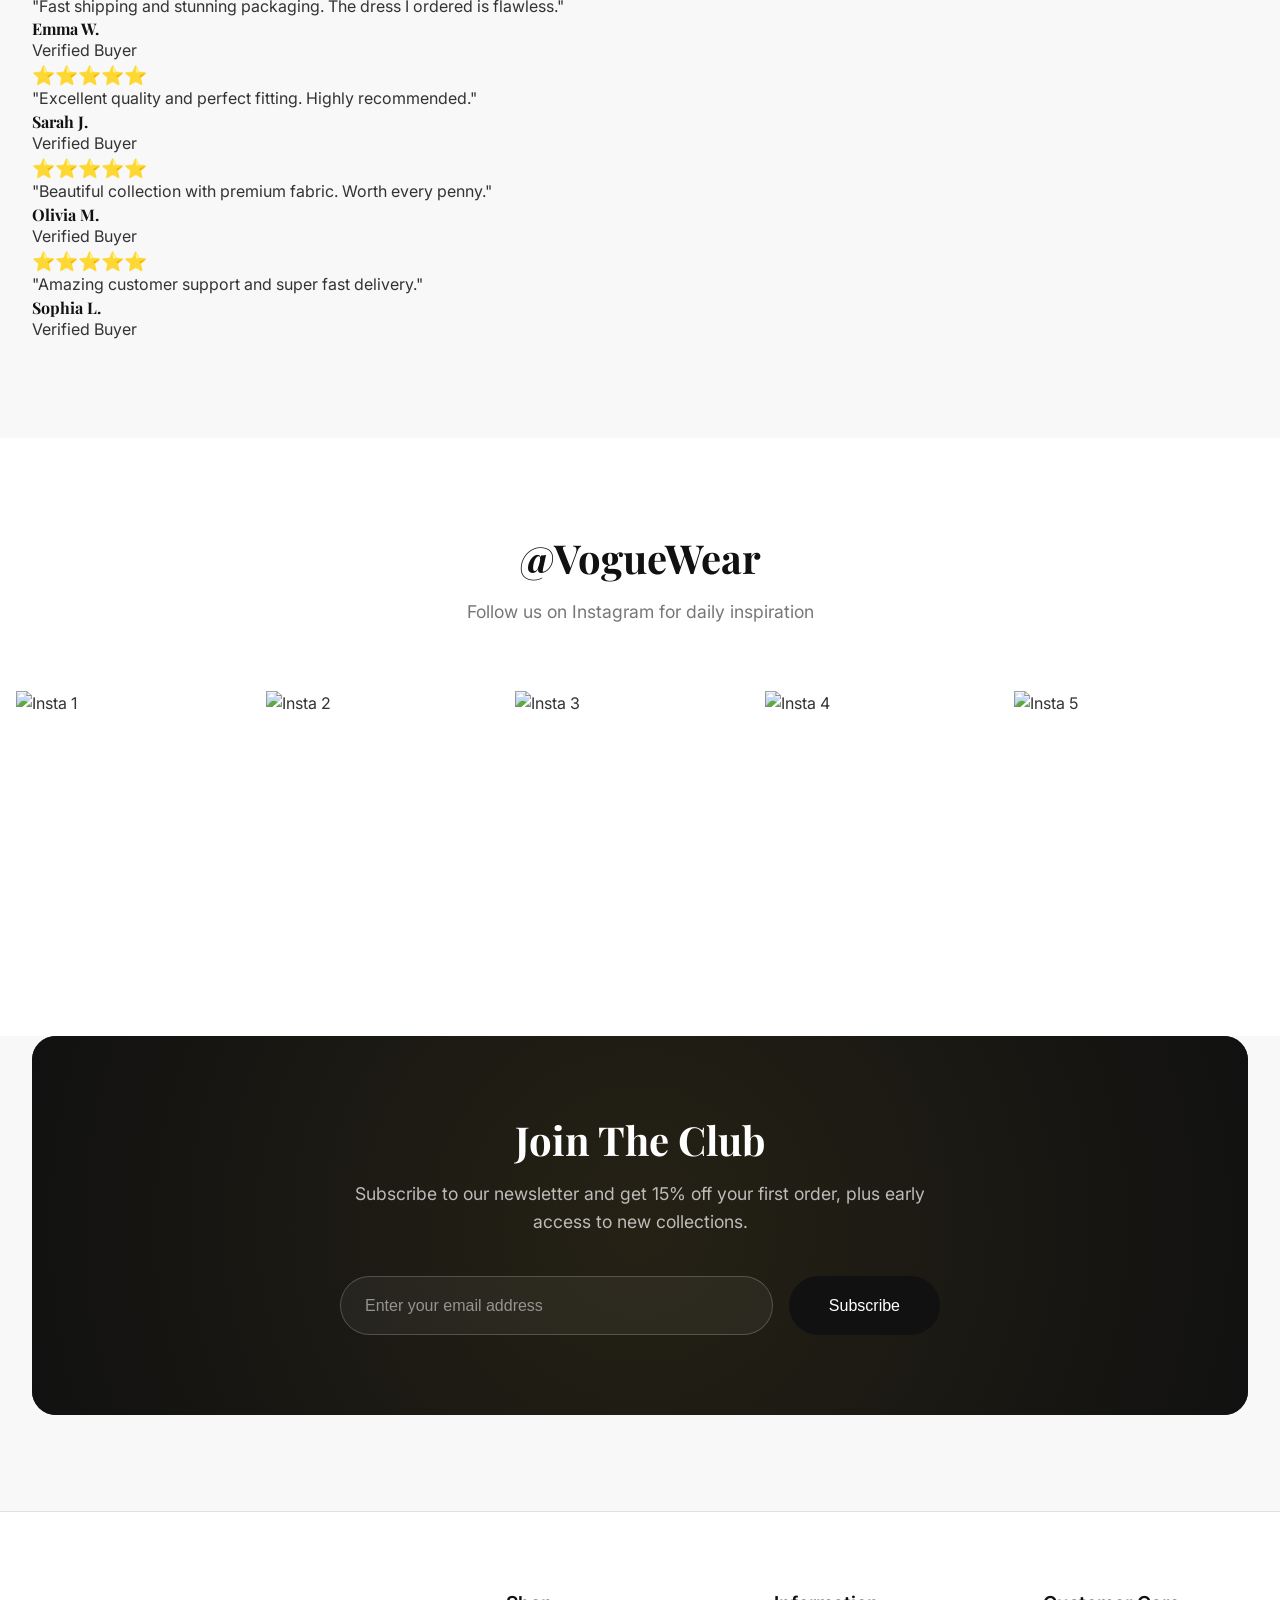
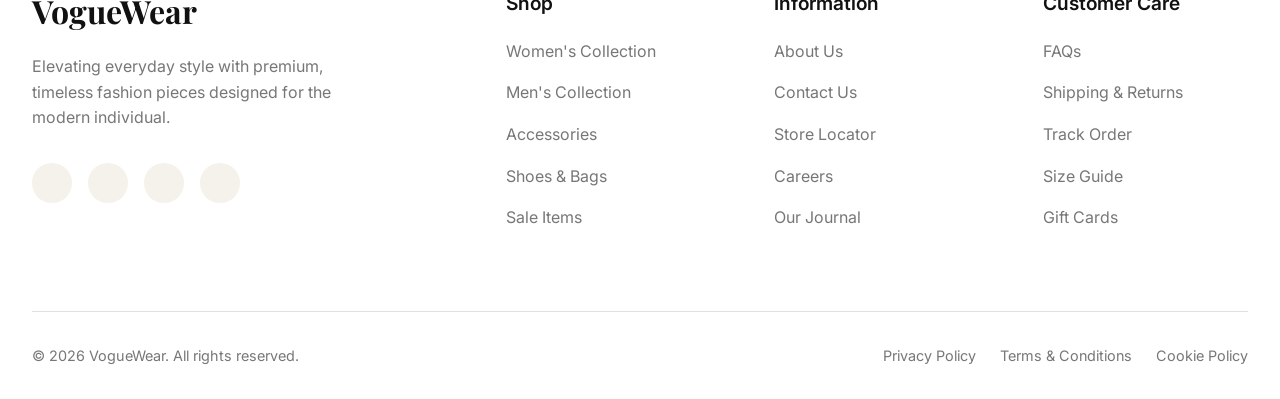
==== commit a02effba: "Refactor features section and testimonials layout" ====
--- a/index.html
+++ b/index.html
@@ -240,38 +240,34 @@
         </section>
 
         <!-- Features -->
-        <section class="features section-padding bg-soft">
-            <div class="container">
-                <div class="section-header reveal-up">
-                    <h2 class="section-title">Why Choose Us</h2>
-                    <p class="section-desc">Experience the best in online luxury shopping</p>
-                </div>
-                
-                <div class="features-grid">
-                    <div class="feature-card reveal-up" style="transition-delay: 0.1s;">
-                        <div class="feature-icon"><i data-lucide="award"></i></div>
-                        <h3>Premium Quality</h3>
-                        <p>Every piece is crafted with the highest attention to detail and materials.</p>
-                    </div>
-                    <div class="feature-card reveal-up" style="transition-delay: 0.2s;">
-                        <div class="feature-icon"><i data-lucide="truck"></i></div>
-                        <h3>Fast Delivery</h3>
-                        <p>Express worldwide shipping directly to your doorstep in days.</p>
-                    </div>
-                    <div class="feature-card reveal-up" style="transition-delay: 0.3s;">
-                        <div class="feature-icon"><i data-lucide="refresh-cw"></i></div>
-                        <h3>Easy Returns</h3>
-                        <p>30-day hassle-free return policy for your complete peace of mind.</p>
-                    </div>
-                    <div class="feature-card reveal-up" style="transition-delay: 0.4s;">
-                        <div class="feature-icon"><i data-lucide="shield-check"></i></div>
-                        <h3>Secure Payments</h3>
-                        <p>State of the art encryption ensures your transactions are safe.</p>
-                    </div>
-                </div>
-            </div>
-        </section>
-
+        
+<section class="features">
+
+    <div class="feature-box">
+        <i class="fas fa-award"></i>
+        <h3>Premium Quality</h3>
+        <p>Every piece is crafted with the highest attention to detail and materials.</p>
+    </div>
+
+    <div class="feature-box">
+        <i class="fas fa-truck"></i>
+        <h3>Fast Delivery</h3>
+        <p>Express worldwide shipping directly to your doorstep in days.</p>
+    </div>
+
+    <div class="feature-box">
+        <i class="fas fa-sync-alt"></i>
+        <h3>Easy Returns</h3>
+        <p>30-day hassle-free return policy for your complete peace of mind.</p>
+    </div>
+
+    <div class="feature-box">
+        <i class="fas fa-shield-alt"></i>
+        <h3>Secure Payments</h3>
+        <p>State of the art encryption ensures your transactions are safe.</p>
+    </div>
+
+</section>
         <!-- Testimonials -->
         <section class="testimonials section-padding">
             <div class="container">
@@ -279,31 +275,38 @@
                     <h2 class="section-title">Client Stories</h2>
                     <p class="section-desc">What our premium customers have to say</p>
                 </div>
-                
-                <div class="testimonial-slider reveal-up">
-                    <div class="testimonial-content active">
-                        <div class="stars">
-                            <i data-lucide="star" class="filled"></i>
-                            <i data-lucide="star" class="filled"></i>
-                            <i data-lucide="star" class="filled"></i>
-                            <i data-lucide="star" class="filled"></i>
-                            <i data-lucide="star" class="filled"></i>
-                        </div>
-                        <p class="quote">"The quality of the clothing is absolutely unmatched. The fit is perfect, and the customer service was incredibly helpful when I had questions. VogueWear is now my go-to for elegant fashion."</p>
-                        <div class="author">
-                            <img src="https://loremflickr.com/150/150/face,portrait" alt="Sarah J.">
-                            <div>
-                                <h4>Sarah J.</h4>
-                                <span>Verified Buyer</span>
-                            </div>
-                        </div>
-                    </div>
-                    <div class="testimonial-controls">
-                        <button class="t-btn active"></button>
-                        <button class="t-btn"></button>
-                        <button class="t-btn"></button>
-                    </div>
-                </div>
+                <div class="review-grid">
+
+    <div class="review-card">
+        <h3>⭐⭐⭐⭐⭐</h3>
+        <p>"Fast shipping and stunning packaging. The dress I ordered is flawless."</p>
+        <h4>Emma W.</h4>
+        <span>Verified Buyer</span>
+    </div>
+
+    <div class="review-card">
+        <h3>⭐⭐⭐⭐⭐</h3>
+        <p>"Excellent quality and perfect fitting. Highly recommended."</p>
+        <h4>Sarah J.</h4>
+        <span>Verified Buyer</span>
+    </div>
+
+    <div class="review-card">
+        <h3>⭐⭐⭐⭐⭐</h3>
+        <p>"Beautiful collection with premium fabric. Worth every penny."</p>
+        <h4>Olivia M.</h4>
+        <span>Verified Buyer</span>
+    </div>
+
+    <div class="review-card">
+        <h3>⭐⭐⭐⭐⭐</h3>
+        <p>"Amazing customer support and super fast delivery."</p>
+        <h4>Sophia L.</h4>
+        <span>Verified Buyer</span>
+    </div>
+
+</div>
+                
             </div>
         </section>
 
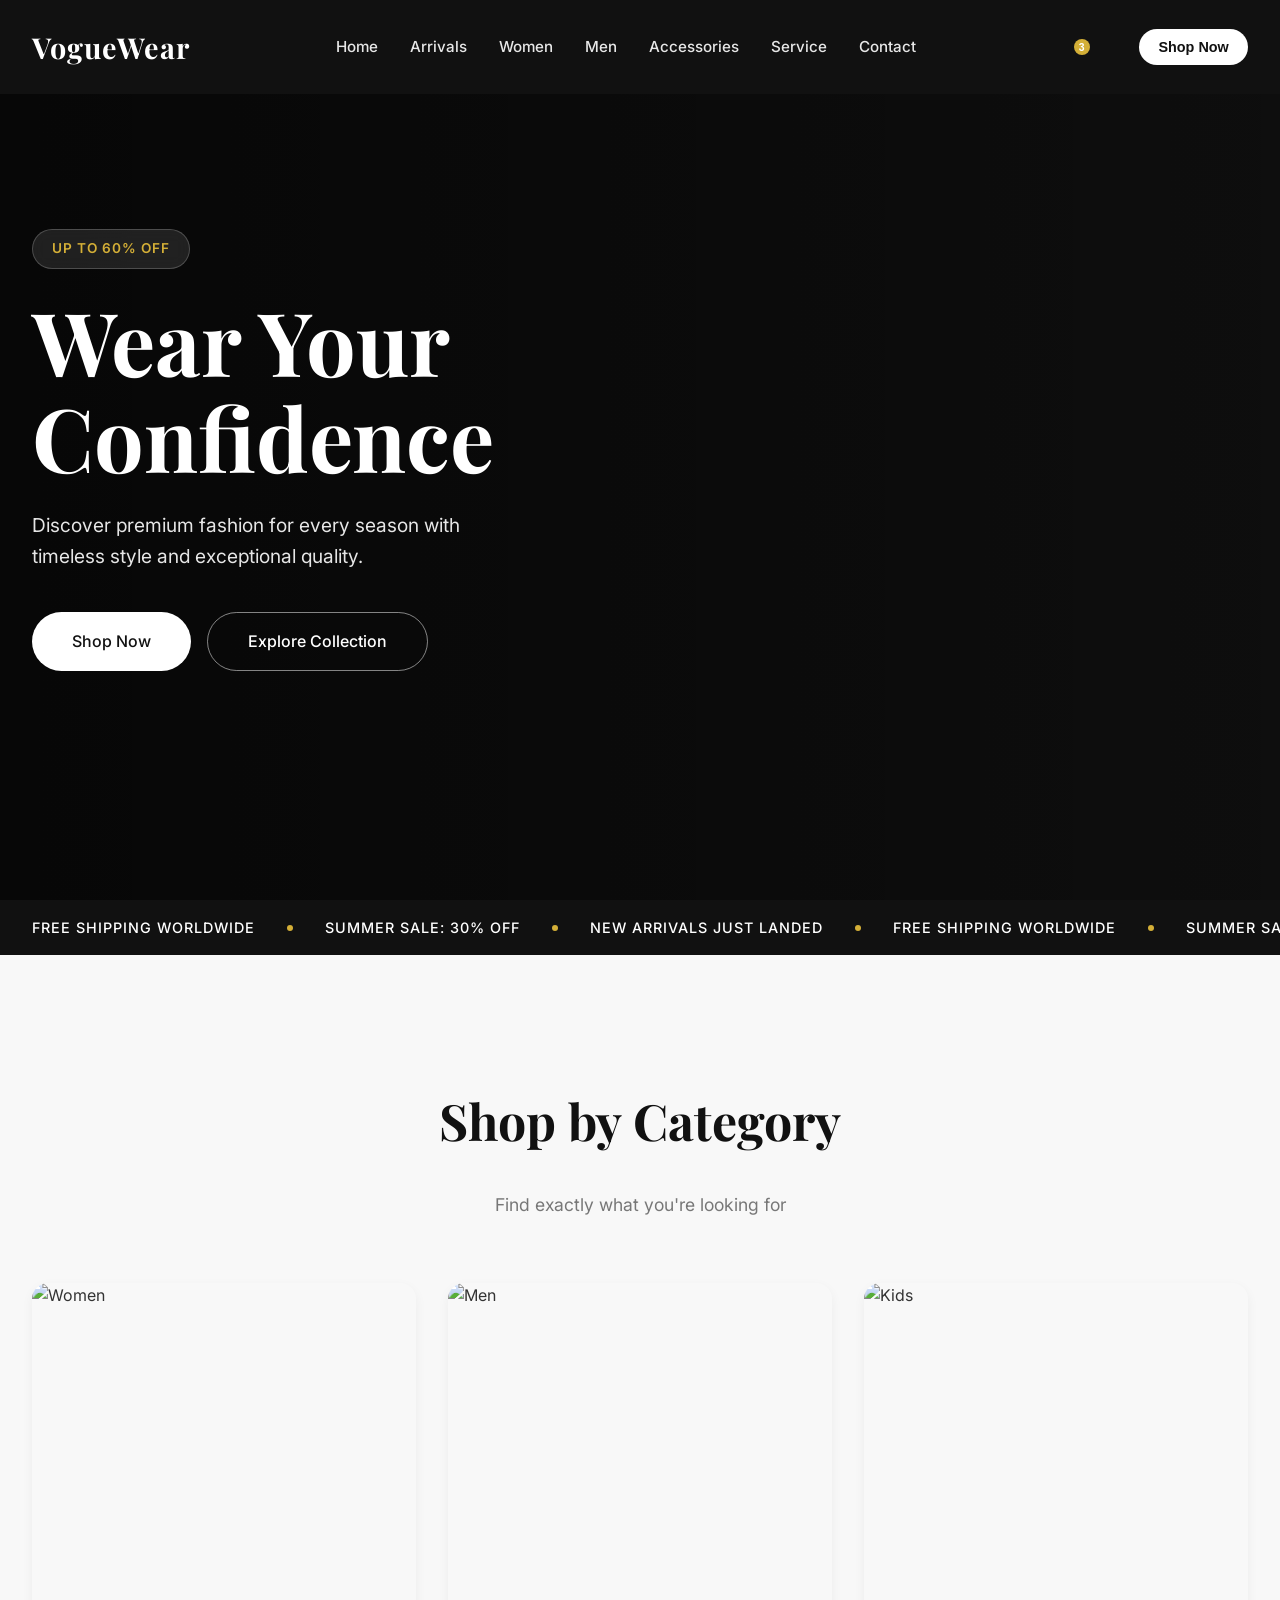
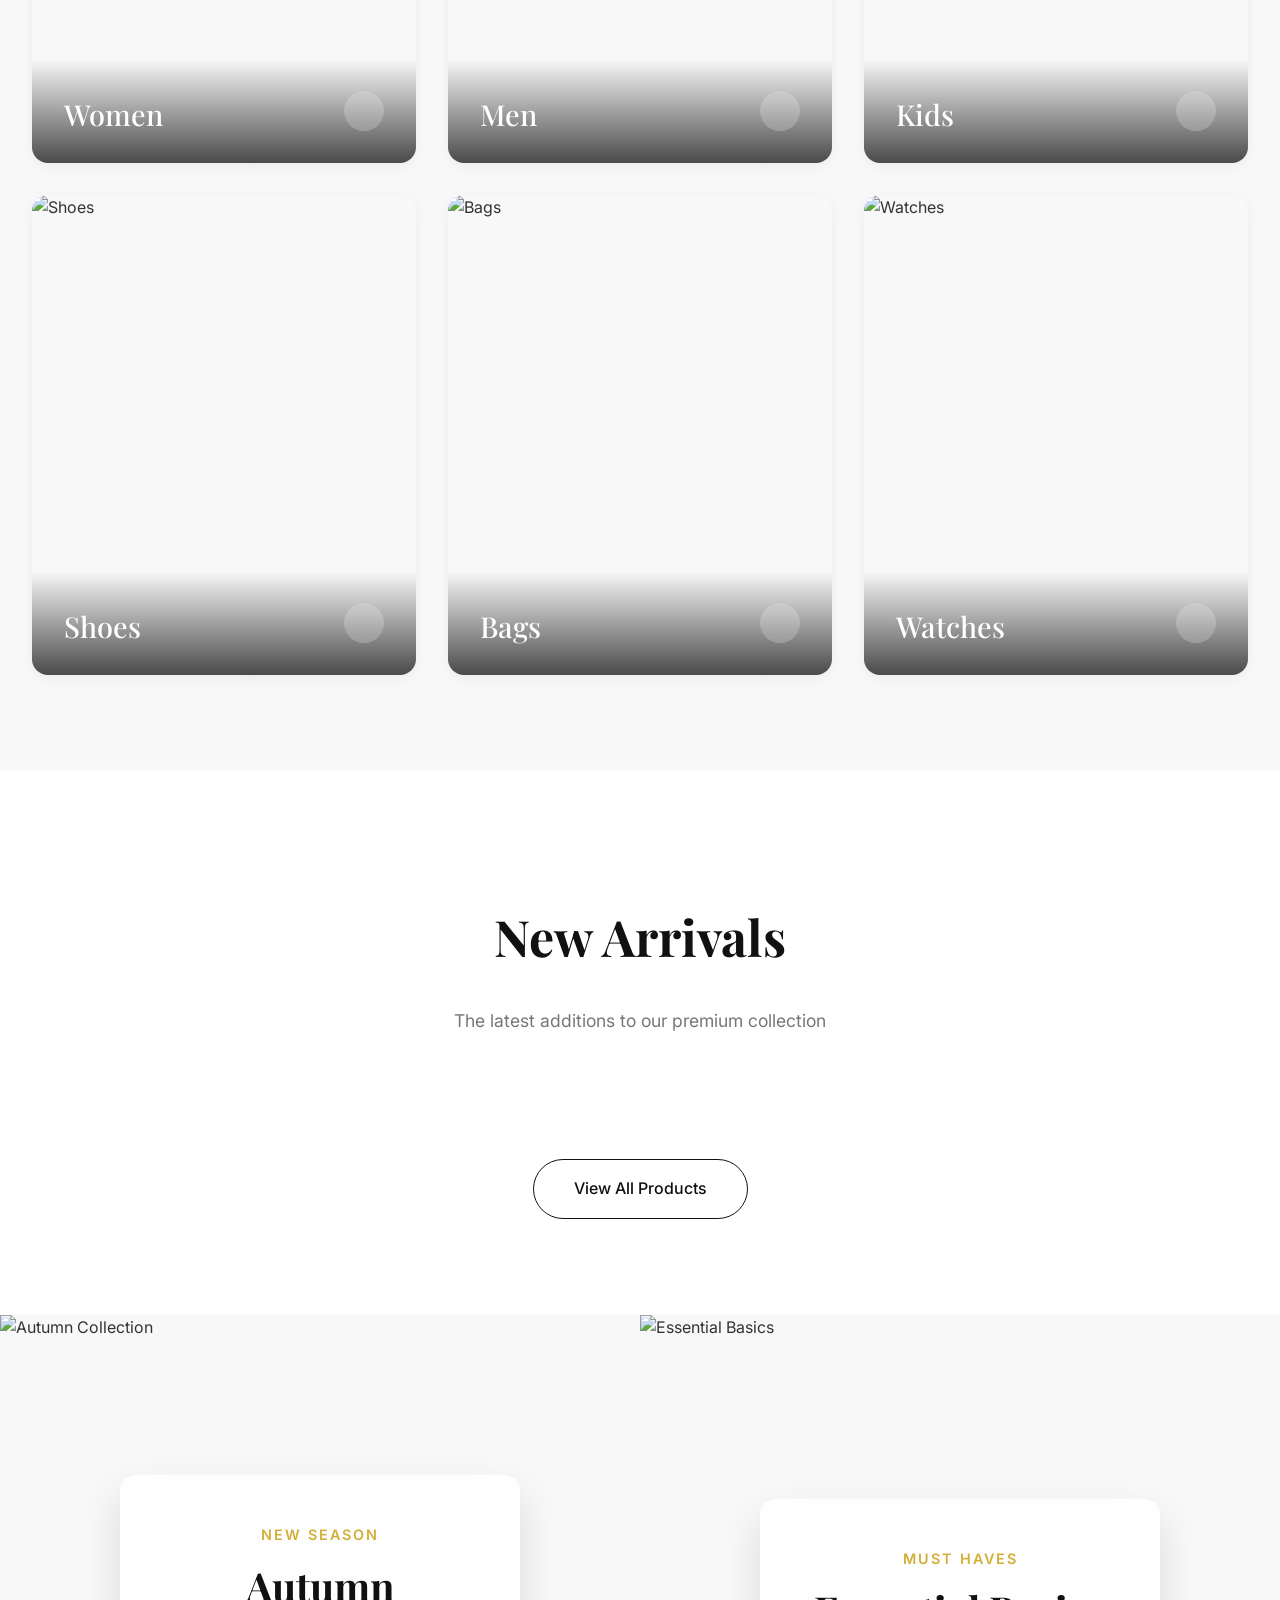
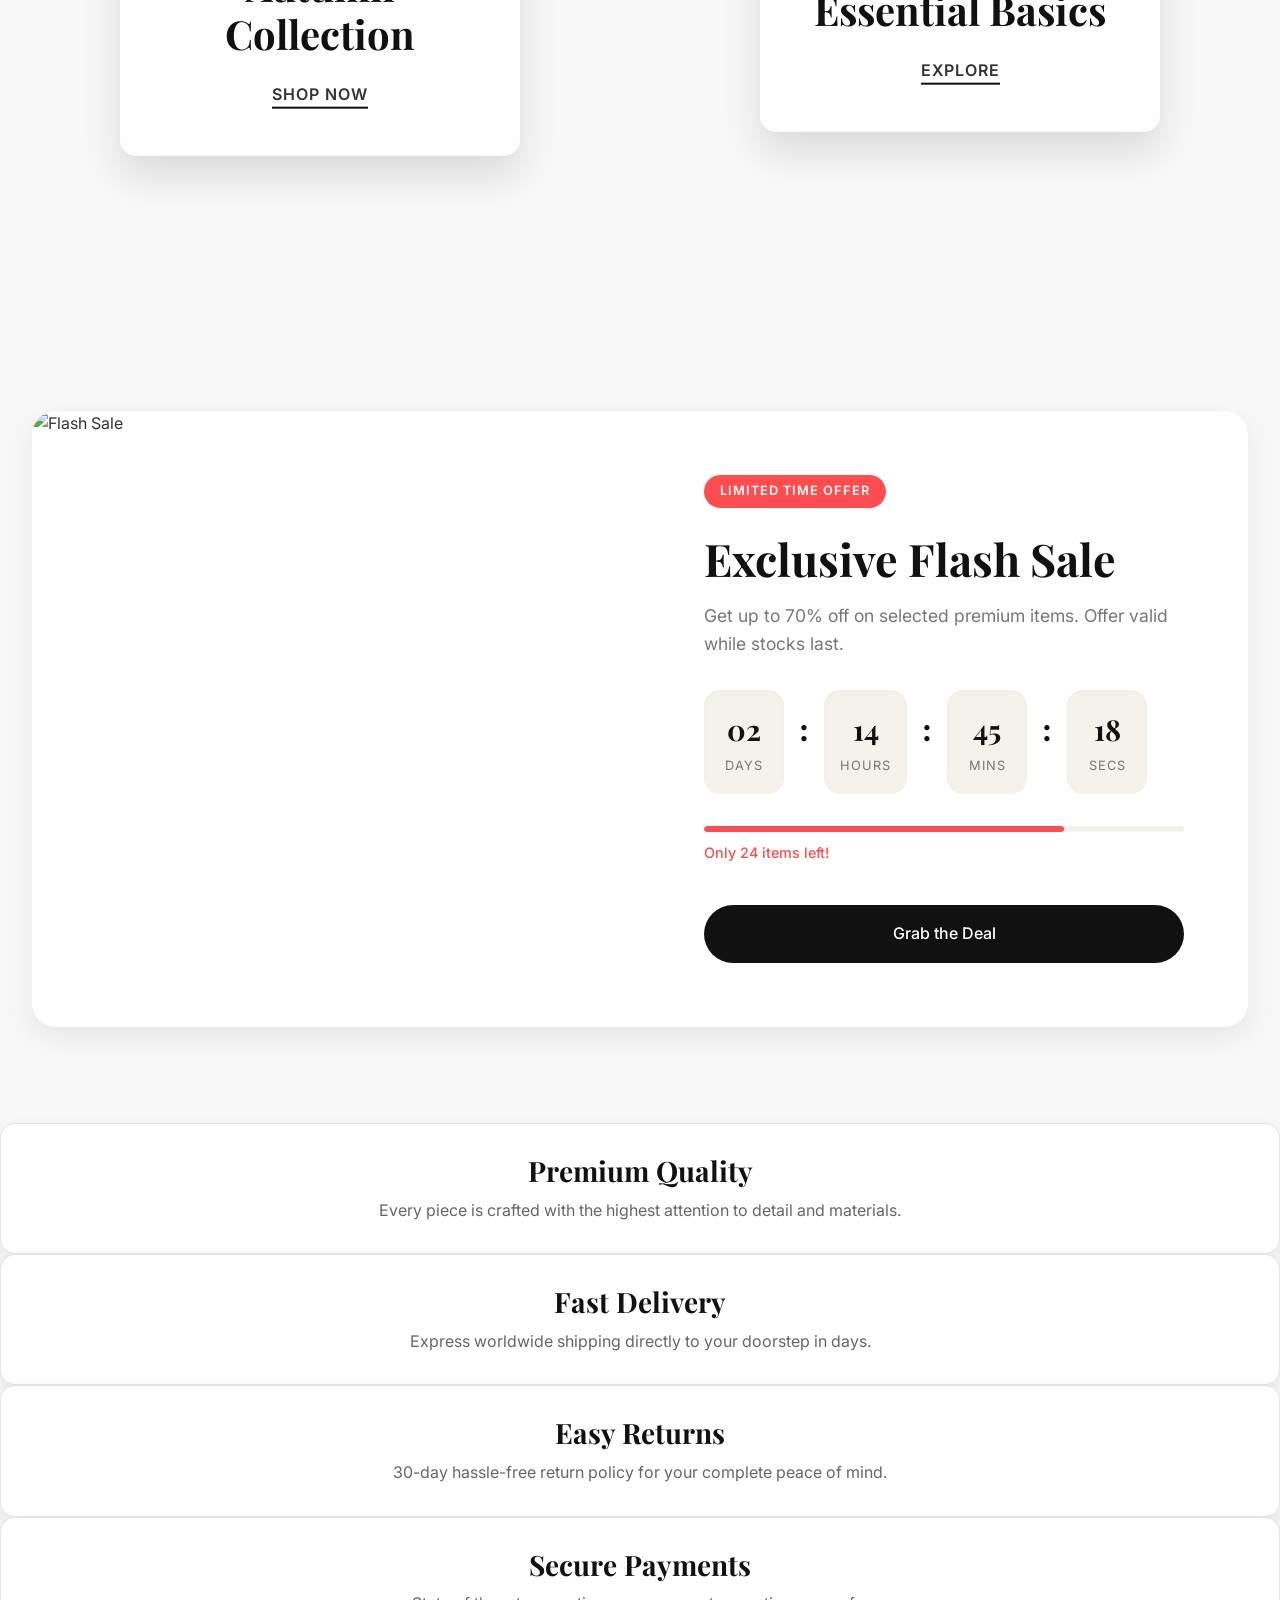
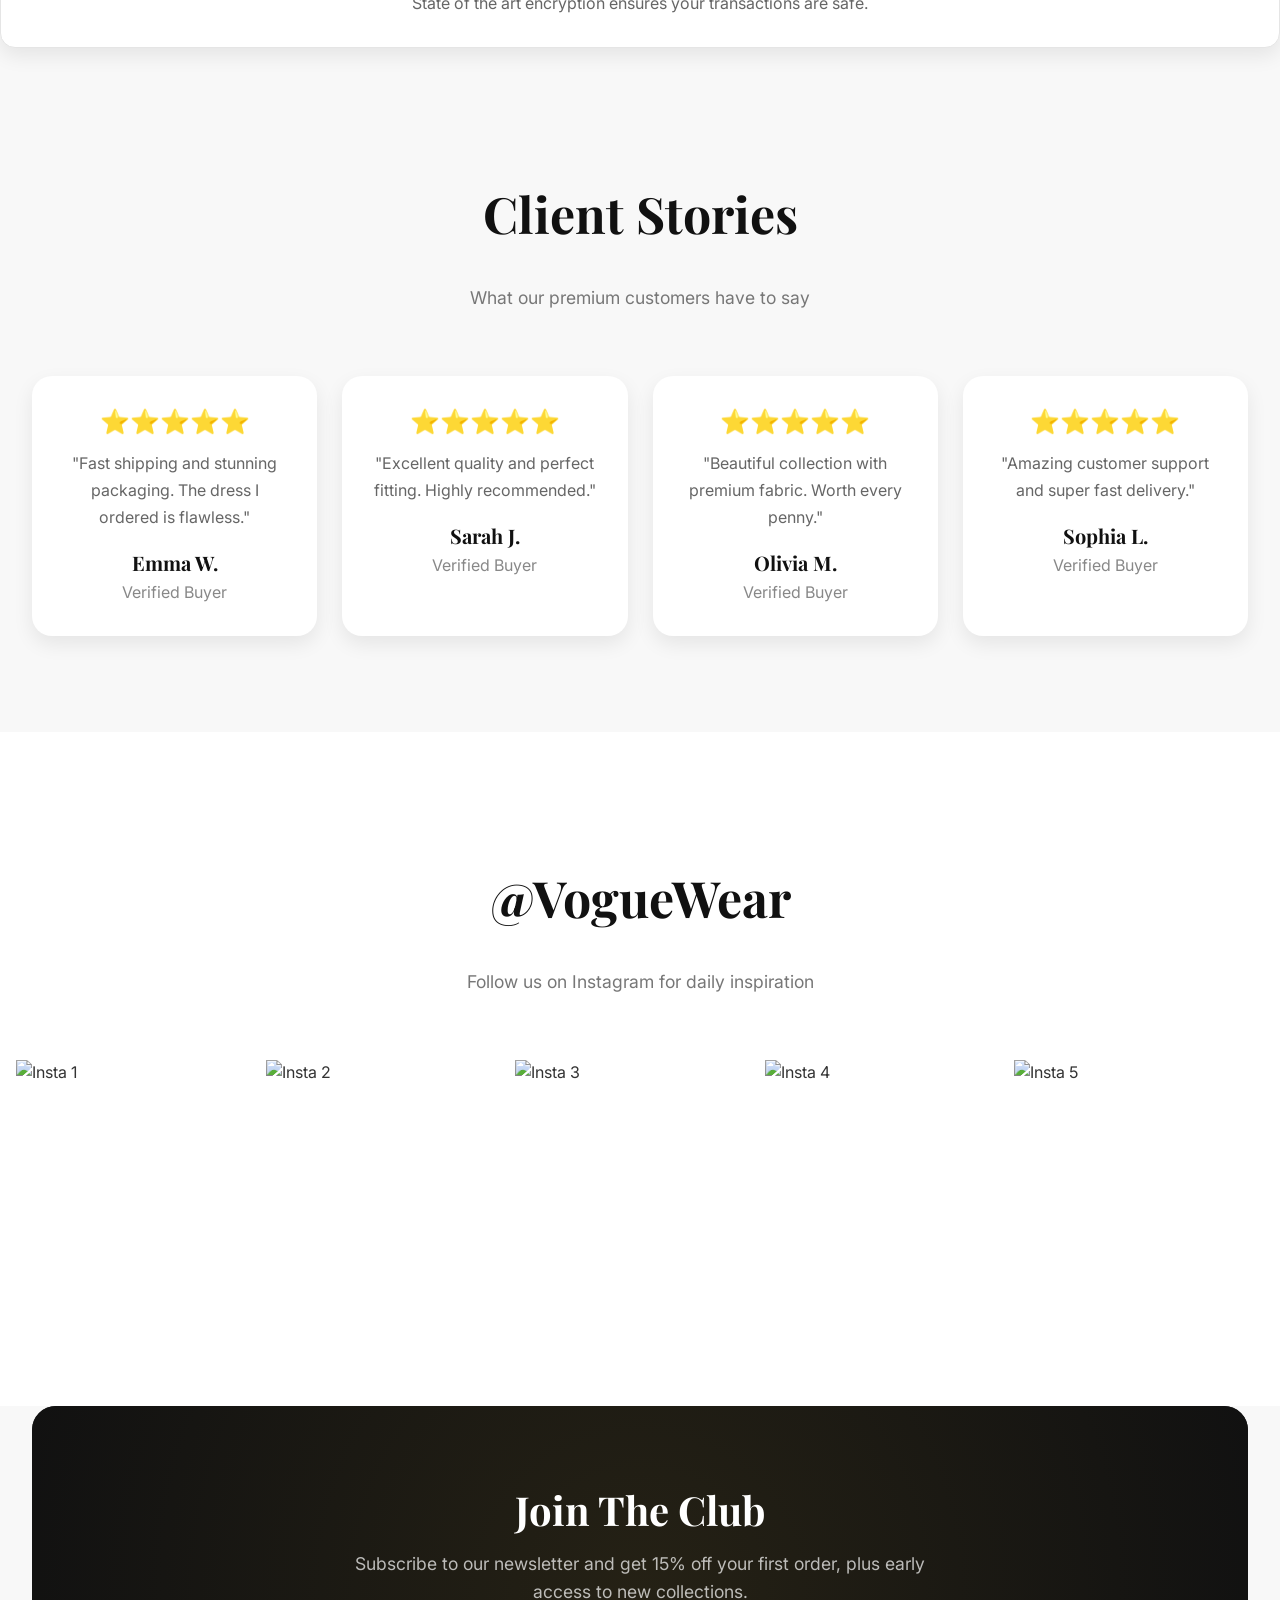
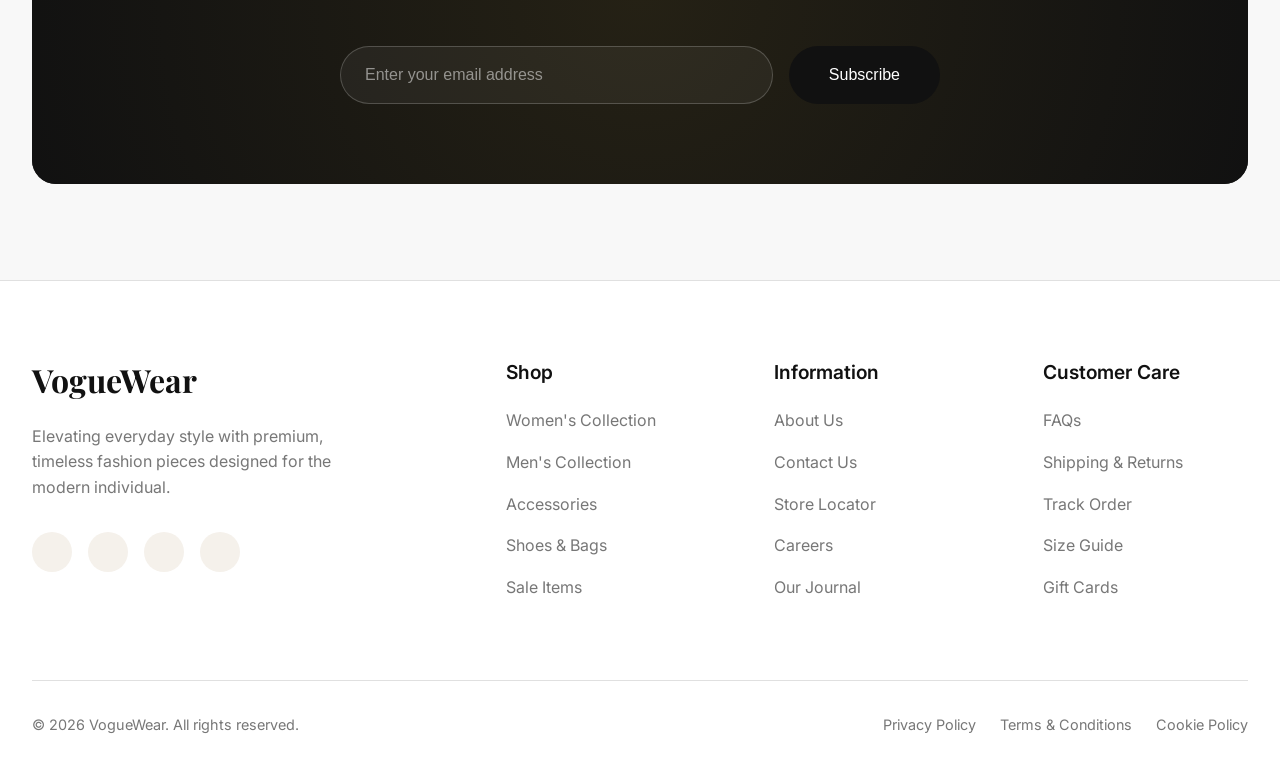
==== commit 87ca1546: "Update image sources for women and men categories" ====
--- a/index.html
+++ b/index.html
@@ -107,14 +107,14 @@
                 
                 <div class="category-grid">
                     <a href="women.html" class="category-card reveal-up" style="transition-delay: 0.1s;">
-                        <img src="https://loremflickr.com/600/800/fashion,woman" alt="Women">
+                        <img src="https://www.polagoclothing.com/cdn/shop/files/Restyle_the_same_202601012109_768x.jpg?v=1767282034" alt="Women">
                         <div class="category-info">
                             <h3>Women</h3>
                             <div class="category-icon"><i data-lucide="arrow-right"></i></div>
                         </div>
                     </a>
                     <a href="men.html" class="category-card reveal-up" style="transition-delay: 0.2s;">
-                        <img src="https://loremflickr.com/600/800/fashion,man" alt="Men">
+                        <img src="https://www.ownd.in/cdn/shop/files/1242736-31625489.jpg?format=webp&v=1784797280&width=832" alt="Men">
                         <div class="category-info">
                             <h3>Men</h3>
                             <div class="category-icon"><i data-lucide="arrow-right"></i></div>
--- a/styles.css
+++ b/styles.css
@@ -1629,8 +1629,7 @@
     padding: 10px;
     background: #fff;
 }
-.women-grid{
-	.product-card{
+.women-grid .product-card{
     background:#fff;
     border-radius:20px;
     padding:20px;
@@ -1639,6 +1638,21 @@
     transition:.3s;
 }
 
+.women-grid .product-card:hover{
+    transform:translateY(-8px);
+}
+
+.women-grid .product-card h3{
+    font-size:22px;
+    margin-top:20px;
+}
+
+.women-grid .product-card .price{
+    color:#d4a000;
+    font-size:22px;
+    font-weight:bold;
+}
+
 .product-card:hover{
     transform:translateY(-8px);
 }
@@ -1652,4 +1666,248 @@
     color:#d4a000;
     font-size:22px;
     font-weight:bold;
-}+}
+	
+.section-title {
+    text-align: center;
+    font-size: 50px;
+	font-weight: bold;
+    margin: 40px auto;
+	width: 100%;
+	display: block;
+}
+
+/* CONTACT PAGE */
+/* CONTACT PAGE */
+
+.contact-section{
+    padding:80px 20px;
+    background:#f5f5f5;
+}
+
+.contact-wrapper{
+    max-width:1200px;
+    margin:auto;
+    display:flex;
+    gap:40px;
+}
+
+.contact-left{
+    width:65%;
+    background:linear-gradient(135deg,#1a1a1a,#444);
+    color:#fff;
+    padding:40px;
+    border-radius:20px;
+}
+
+.contact-left h1{
+    color:white;
+    font-size:48px;
+    margin-bottom:20px;
+}
+
+.contact-left p{
+    color:#ddd;
+    line-height:1.8;
+    margin-bottom:35px;
+}
+
+.contact-box{
+    display:flex;
+    align-items:center;
+    gap:20px;
+    background:rgba(255,255,255,.08);
+    padding:20px;
+    border-radius:15px;
+    margin-bottom:20px;
+}
+
+.icon{
+    width:60px;
+    height:60px;
+    border-radius:50%;
+    background:white;
+    display:flex;
+    align-items:center;
+    justify-content:center;
+    color:#d4af37;
+}
+
+.contact-box h3{
+    color:white;
+}
+
+.contact-box p{
+    margin:5px 0 0;
+    color:#eee;
+}
+
+}
+.features {
+    display: grid;
+    grid-template-columns: repeat(2, 1fr);
+    gap: 30px;
+    padding: 60px;
+    max-width: 1200px;
+    margin: auto;
+}
+
+.feature-box {
+    background: #ffffff;
+    border: 1px solid #e5e5e5;
+    border-radius: 15px;
+    padding: 30px;
+    text-align: center;
+    box-shadow: 0 8px 20px rgba(0,0,0,0.08);
+    transition: 0.3s;
+}
+
+.feature-box:hover {
+    transform: translateY(-8px);
+    box-shadow: 0 12px 30px rgba(0,0,0,0.15);
+}
+
+.feature-box i {
+    font-size: 40px;
+    color: #c9a227;
+    margin-bottom: 15px;
+}
+
+.feature-box h3 {
+    margin-bottom: 10px;
+    font-size: 28px;
+}
+
+.feature-box p {
+    color: #666;
+    line-height: 1.6;
+}
+/* Review Box */
+
+.testimonial-slider{
+    max-width:900px;
+    margin:0 auto;
+}
+
+.testimonial-content{
+    display:block;
+    background:#fff;
+    padding:50px;
+    border-radius:20px;
+    box-shadow:0 10px 30px rgba(0,0,0,.12);
+    border:1px solid #eee;
+}
+
+.stars{
+    margin-bottom:25px;
+}
+
+.quote{
+    font-size:32px;
+    line-height:1.6;
+    font-style:italic;
+    margin-bottom:35px;
+}
+
+.author{
+    display:flex;
+    align-items:center;
+    justify-content:center;
+    gap:20px;
+    padding-top:20px;
+    border-top:1px solid #e5e5e5;
+}
+
+.author img{
+    width:70px;
+    height:70px;
+    border-radius:50%;
+}
+
+.testimonial-controls{
+    margin-top:25px;
+}
+.review-grid{
+    display:grid;
+    grid-template-columns:repeat(4,1fr);
+    gap:25px;
+    margin-top:50px;
+}
+
+.review-card{
+    background:#fff;
+    padding:30px;
+    border-radius:20px;
+    text-align:center;
+    box-shadow:0 8px 20px rgba(0,0,0,.08);
+    transition:.3s;
+}
+
+.review-card:hover{
+    transform:translateY(-8px);
+    box-shadow:0 12px 25px rgba(0,0,0,.15);
+}
+
+.review-card h3{
+    color:#d4af37;
+    font-size:24px;
+    margin-bottom:15px;
+}
+
+.review-card p{
+    color:#666;
+    line-height:1.7;
+    margin-bottom:20px;
+}
+
+.review-card h4{
+    font-size:20px;
+    margin-bottom:5px;
+}
+
+.review-card span{
+    color:#888;
+}
+
+@media(max-width:992px){
+    .review-grid{
+        grid-template-columns:repeat(2,1fr);
+    }
+}
+
+@media(max-width:768px){
+    .review-grid{
+        grid-template-columns:1fr;
+    }
+}
+
+/* Added for hover effect on product actions */
+.product-card {
+    position: relative;
+    overflow: hidden;
+}
+
+.product-actions {
+    position: absolute;
+    bottom: -100px;
+    left: 0;
+    width: 100%;
+    display: flex;
+    gap: 10px;
+    justify-content: center;
+    padding: 15px;
+    background: rgba(255, 255, 255, 0.95);
+    transition: bottom 0.3s ease-in-out;
+    box-shadow: 0 -5px 15px rgba(0,0,0,0.05);
+}
+
+.product-card:hover .product-actions {
+    bottom: 0;
+}
+
+.product-actions .btn {
+    flex: 1;
+    padding: 8px 10px;
+    font-size: 0.85rem;
+    border-radius: 4px;
+}
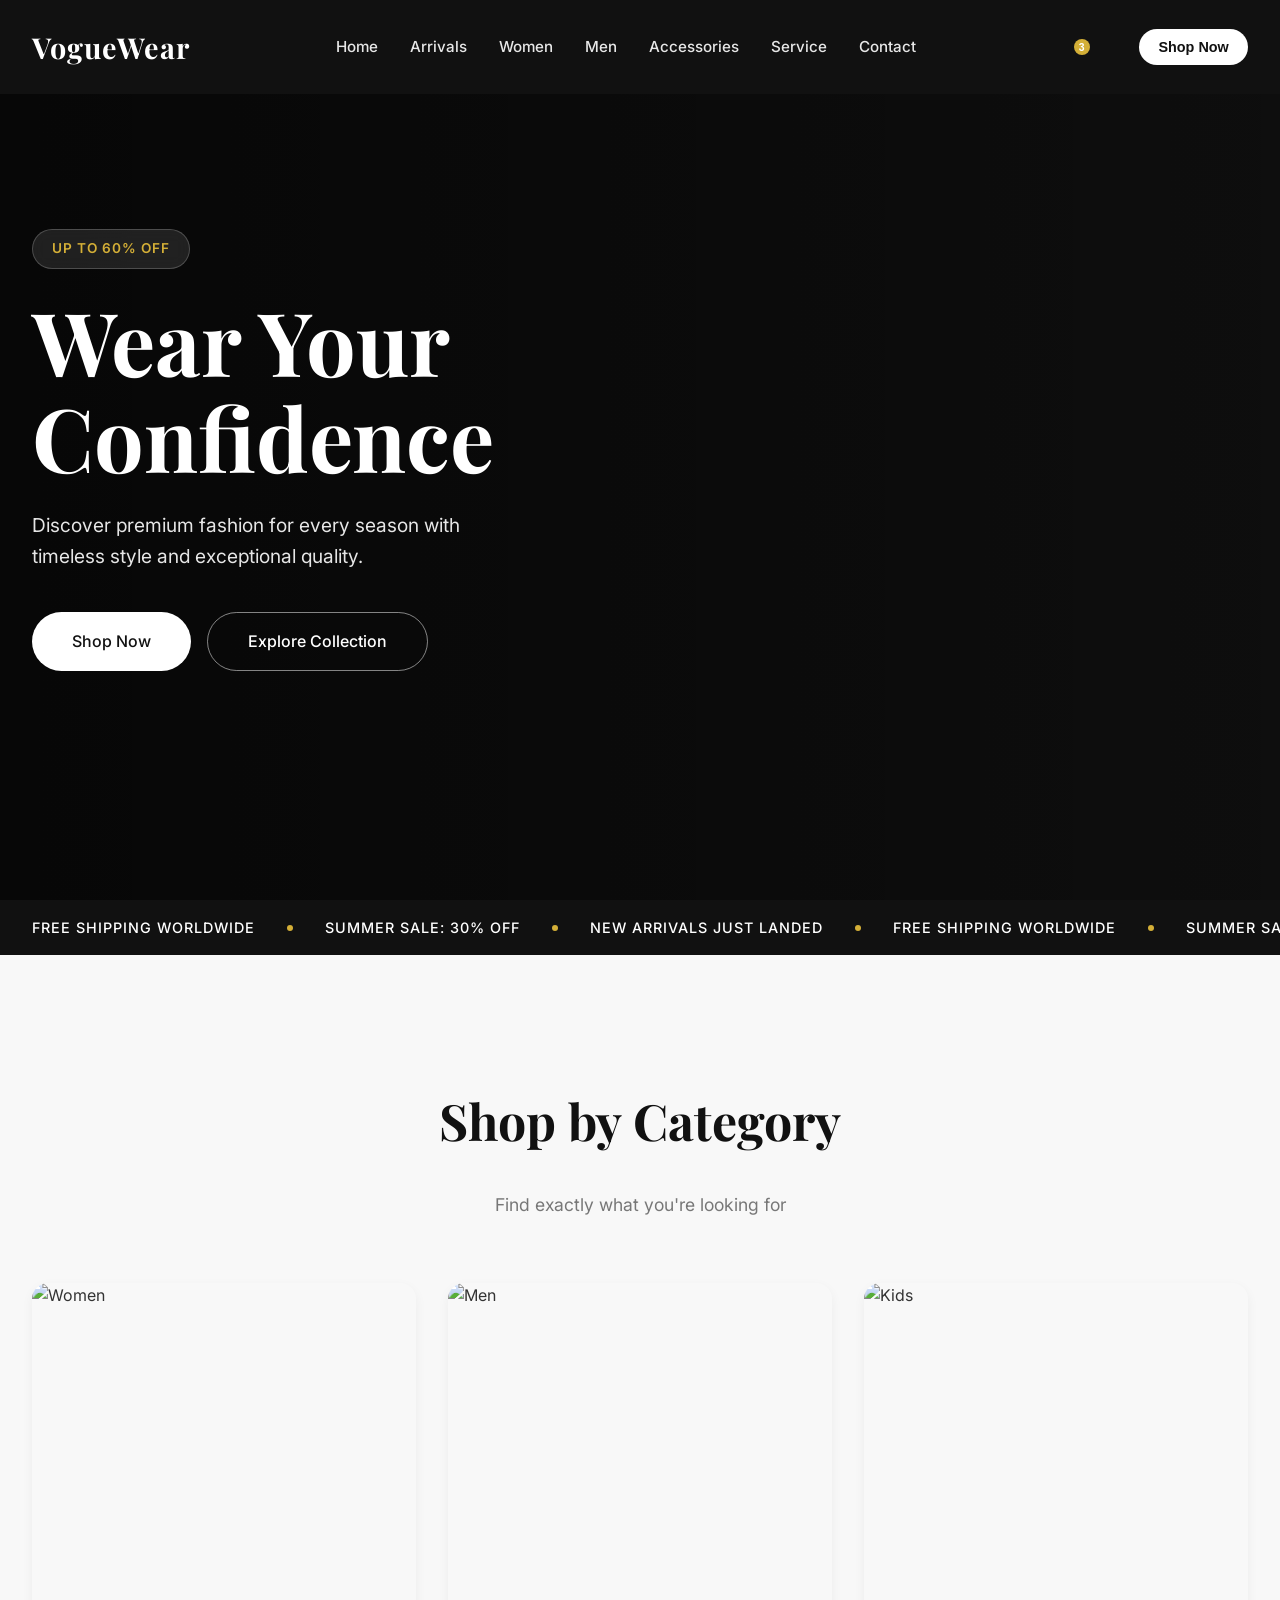
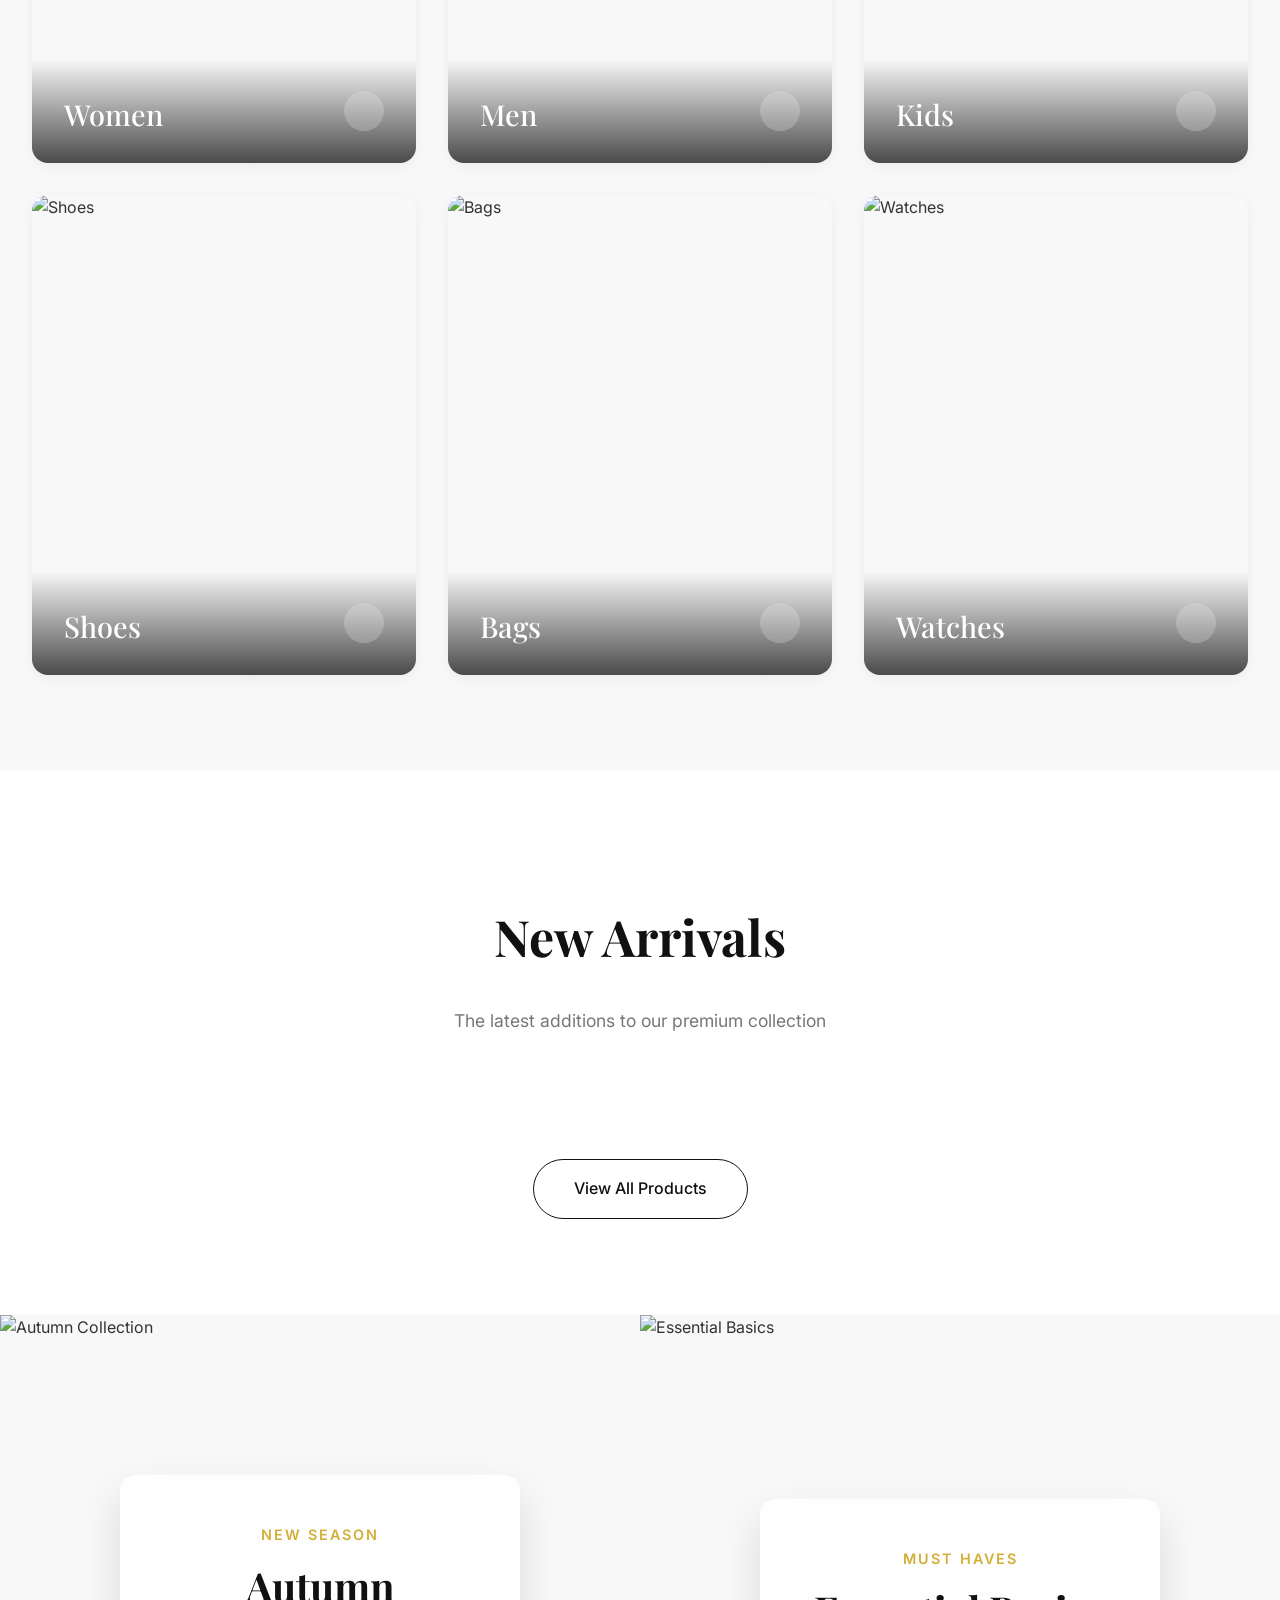
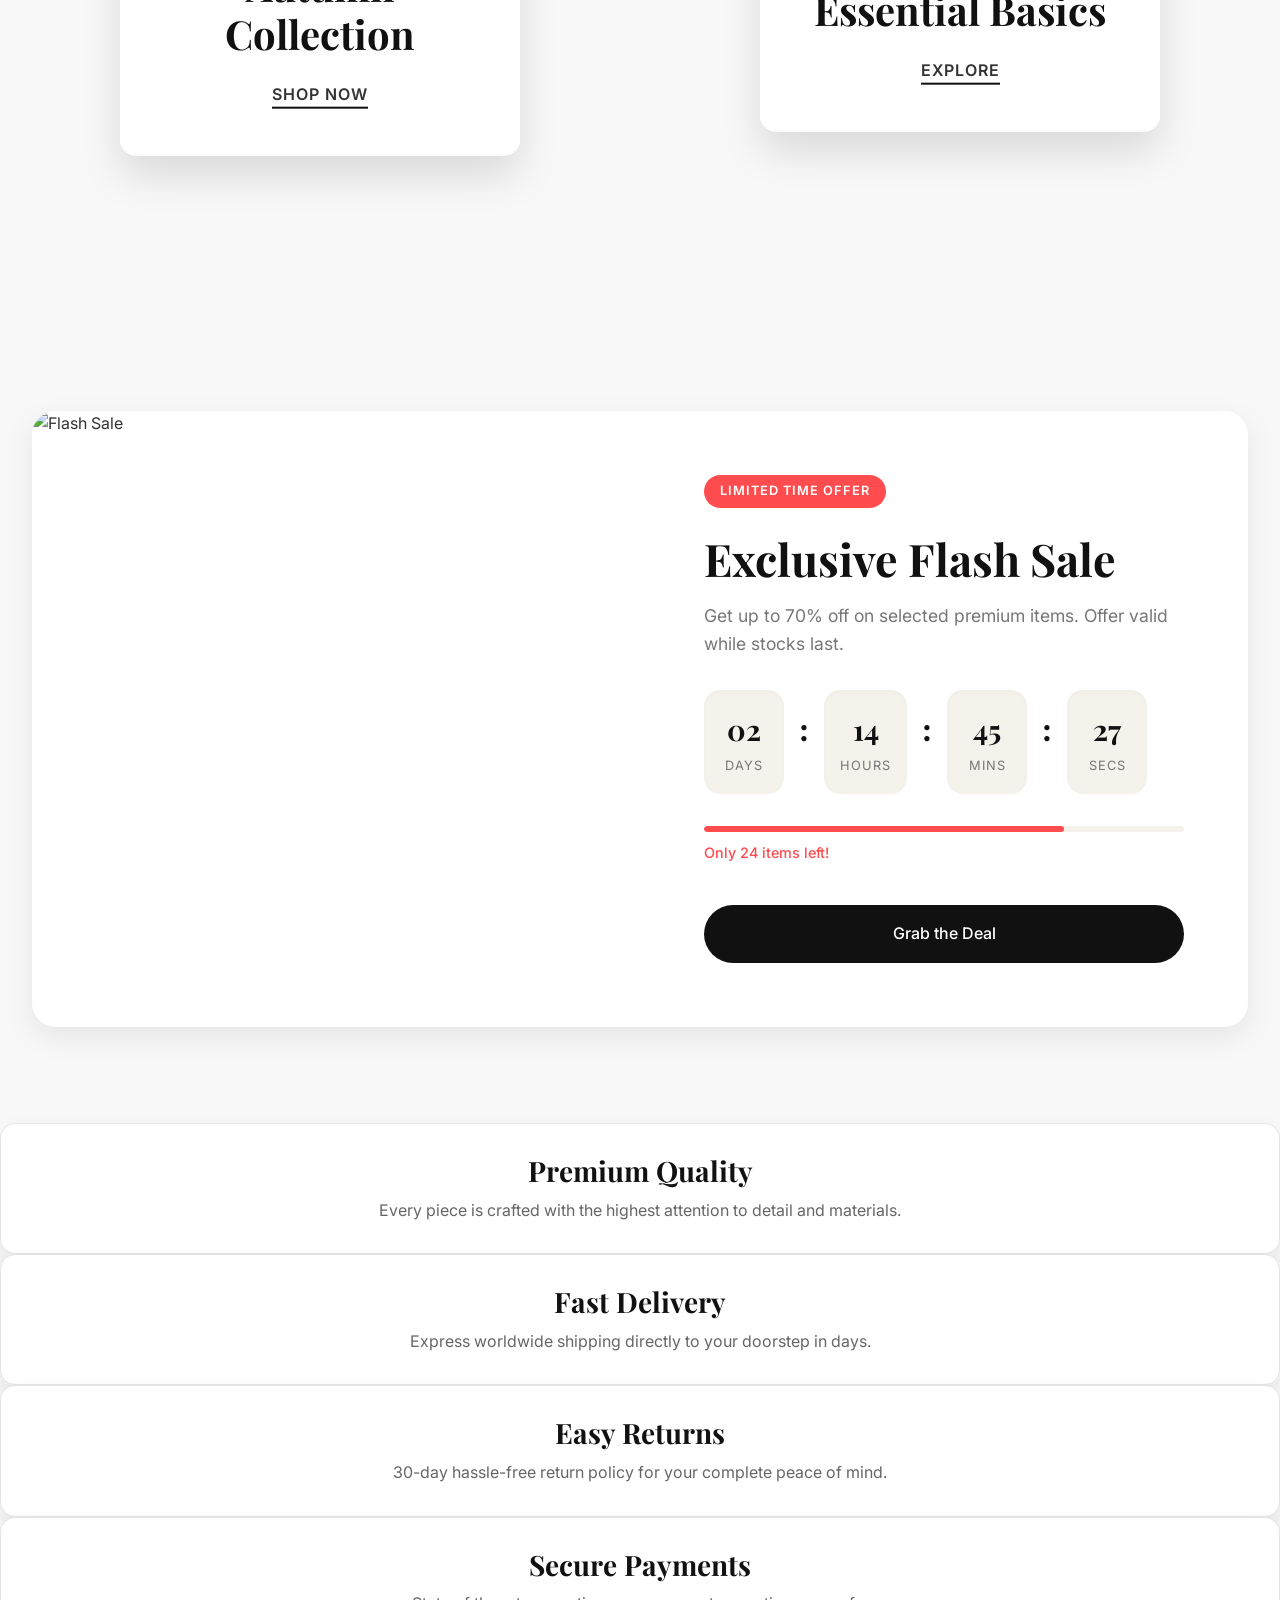
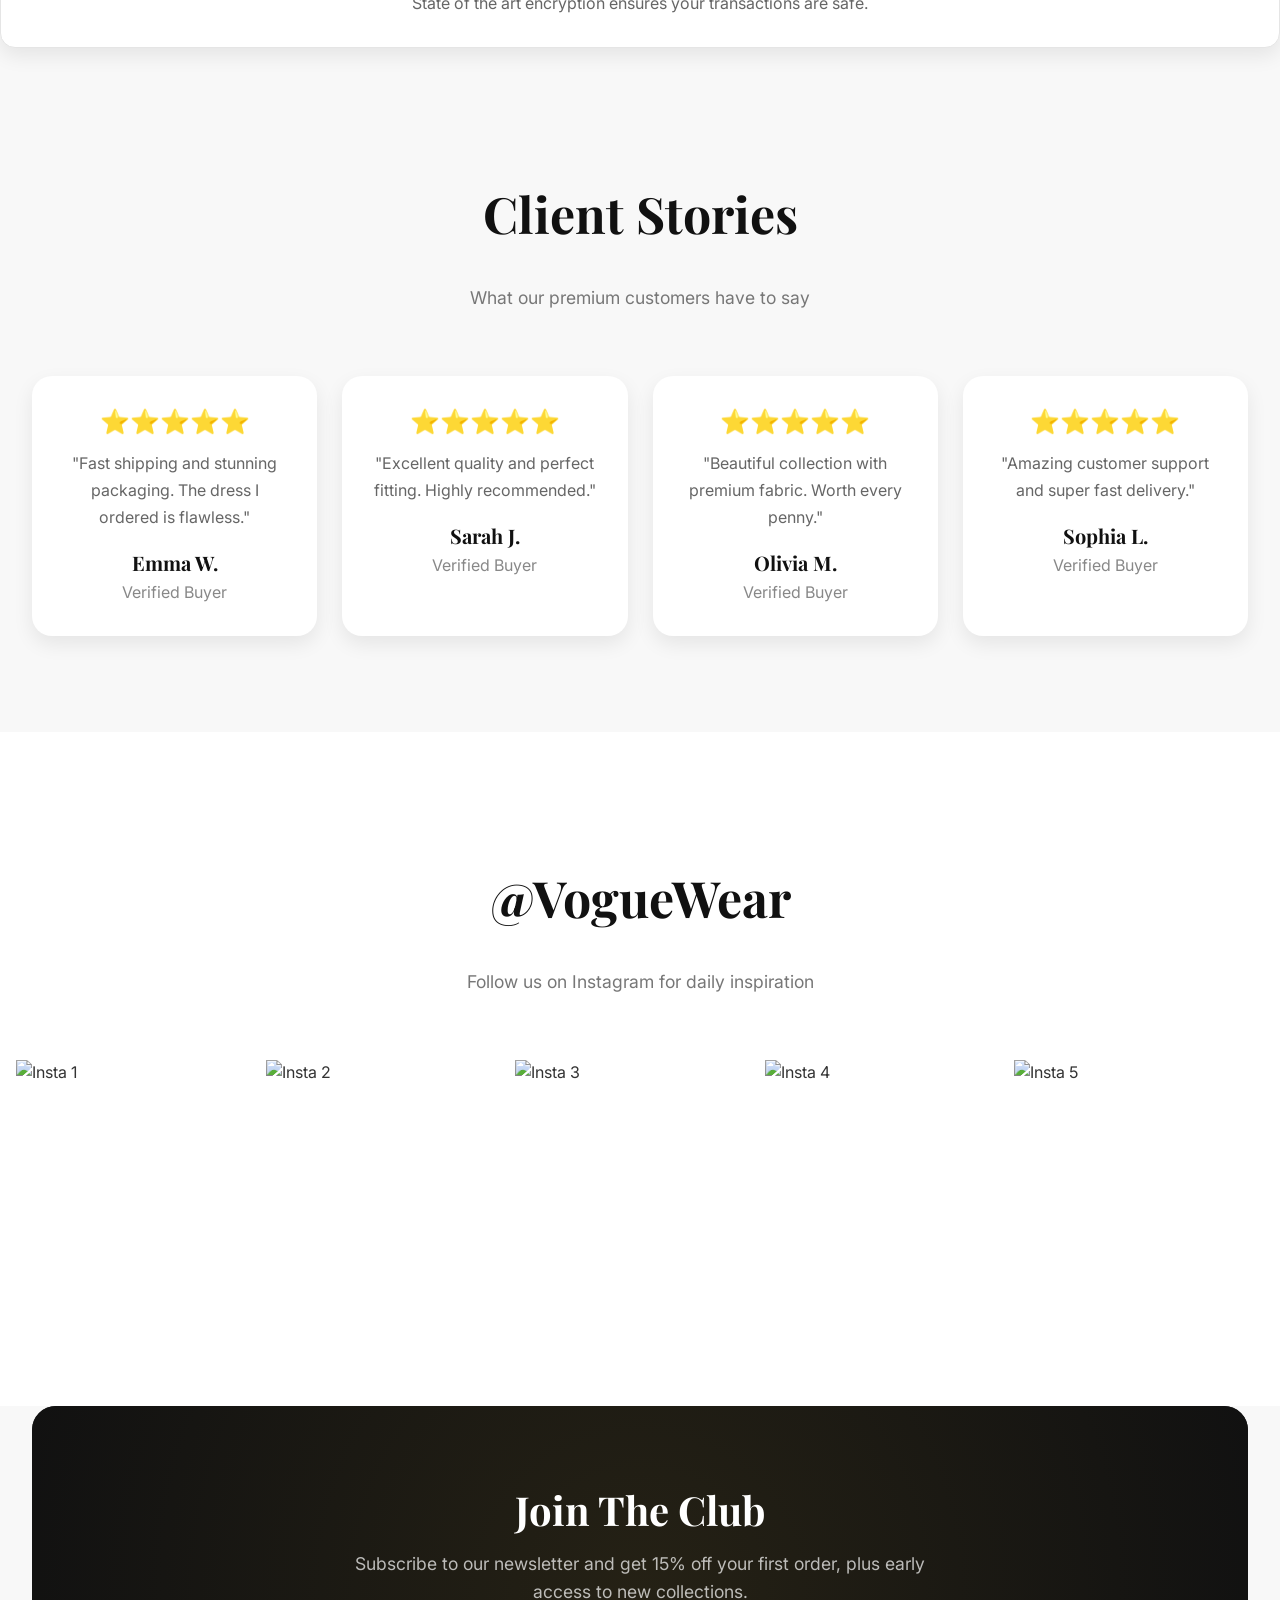
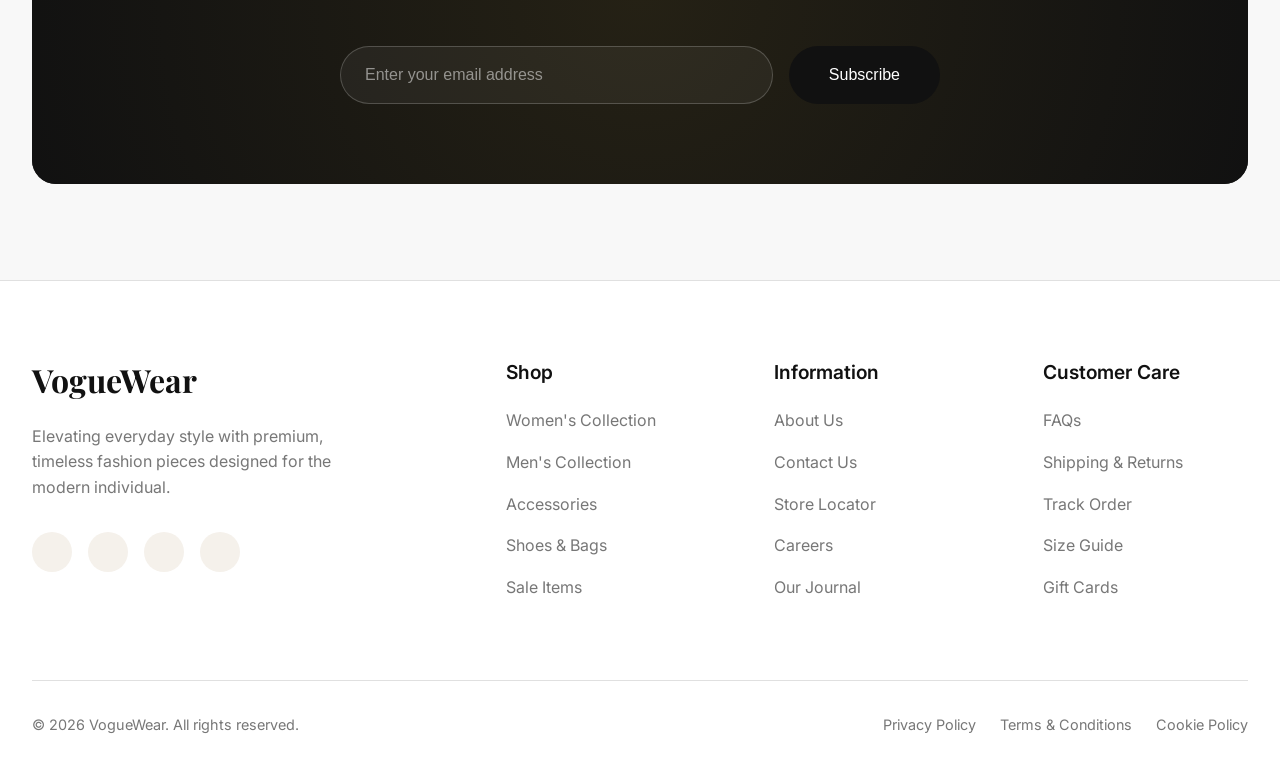
==== commit c1ed63c0: "Update product images in index.html" ====
--- a/index.html
+++ b/index.html
@@ -121,28 +121,28 @@
                         </div>
                     </a>
                     <a href="accessories.html" class="category-card reveal-up" style="transition-delay: 0.3s;">
-                        <img src="https://loremflickr.com/600/800/fashion,kids" alt="Kids">
+                        <img src="https://cdn.sareeka.com/image/cache/data2026/cream-chinon-embroidered-and-mirror-work-salwar-suit-for-ceremonial-343613-320x440.jpg" alt="Kids">
                         <div class="category-info">
                             <h3>Kids</h3>
                             <div class="category-icon"><i data-lucide="arrow-right"></i></div>
                         </div>
                     </a>
                     <a href="accessories.html" class="category-card reveal-up" style="transition-delay: 0.4s;">
-                        <img src="https://loremflickr.com/600/800/shoes,luxury" alt="Shoes">
+                        <img src="https://img.tatacliq.com/images/i27//437Wx649H/MP000000025939662_437Wx649H_202510122217051.jpeg" alt="Shoes">
                         <div class="category-info">
                             <h3>Shoes</h3>
                             <div class="category-icon"><i data-lucide="arrow-right"></i></div>
                         </div>
                     </a>
                     <a href="accessories.html" class="category-card reveal-up" style="transition-delay: 0.5s;">
-                        <img src="https://loremflickr.com/600/800/handbag,luxury" alt="Bags">
+                        <img src="https://www.shutterstock.com/image-photo/nice-france-november-14-2025-260nw-2714720999.jpg" alt="Bags">
                         <div class="category-info">
                             <h3>Bags</h3>
                             <div class="category-icon"><i data-lucide="arrow-right"></i></div>
                         </div>
                     </a>
                     <a href="accessories.html" class="category-card reveal-up" style="transition-delay: 0.6s;">
-                        <img src="https://loremflickr.com/600/800/watch,luxury" alt="Watches">
+                        <img src="https://finebuy.co.in/wp-content/uploads/2025/08/rolex1-9.webp" alt="Watches">
                         <div class="category-info">
                             <h3>Watches</h3>
                             <div class="category-icon"><i data-lucide="arrow-right"></i></div>
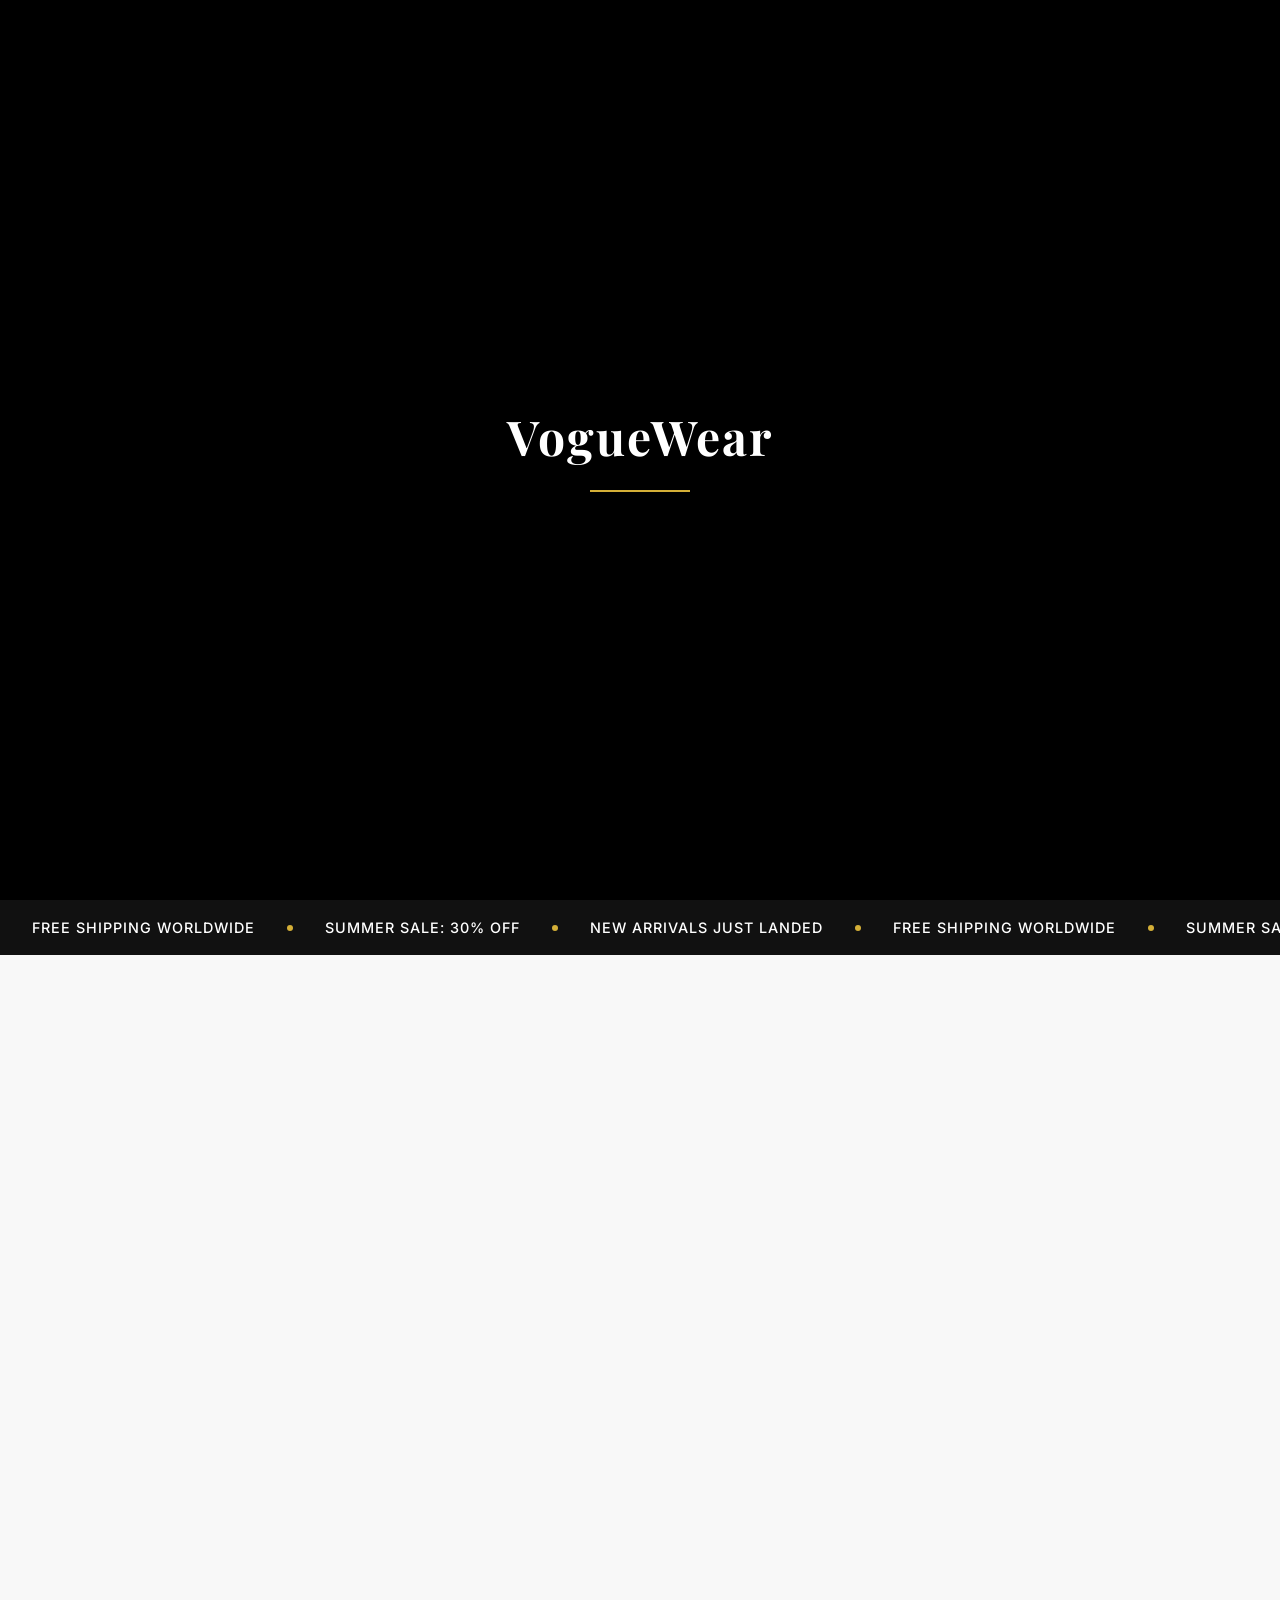
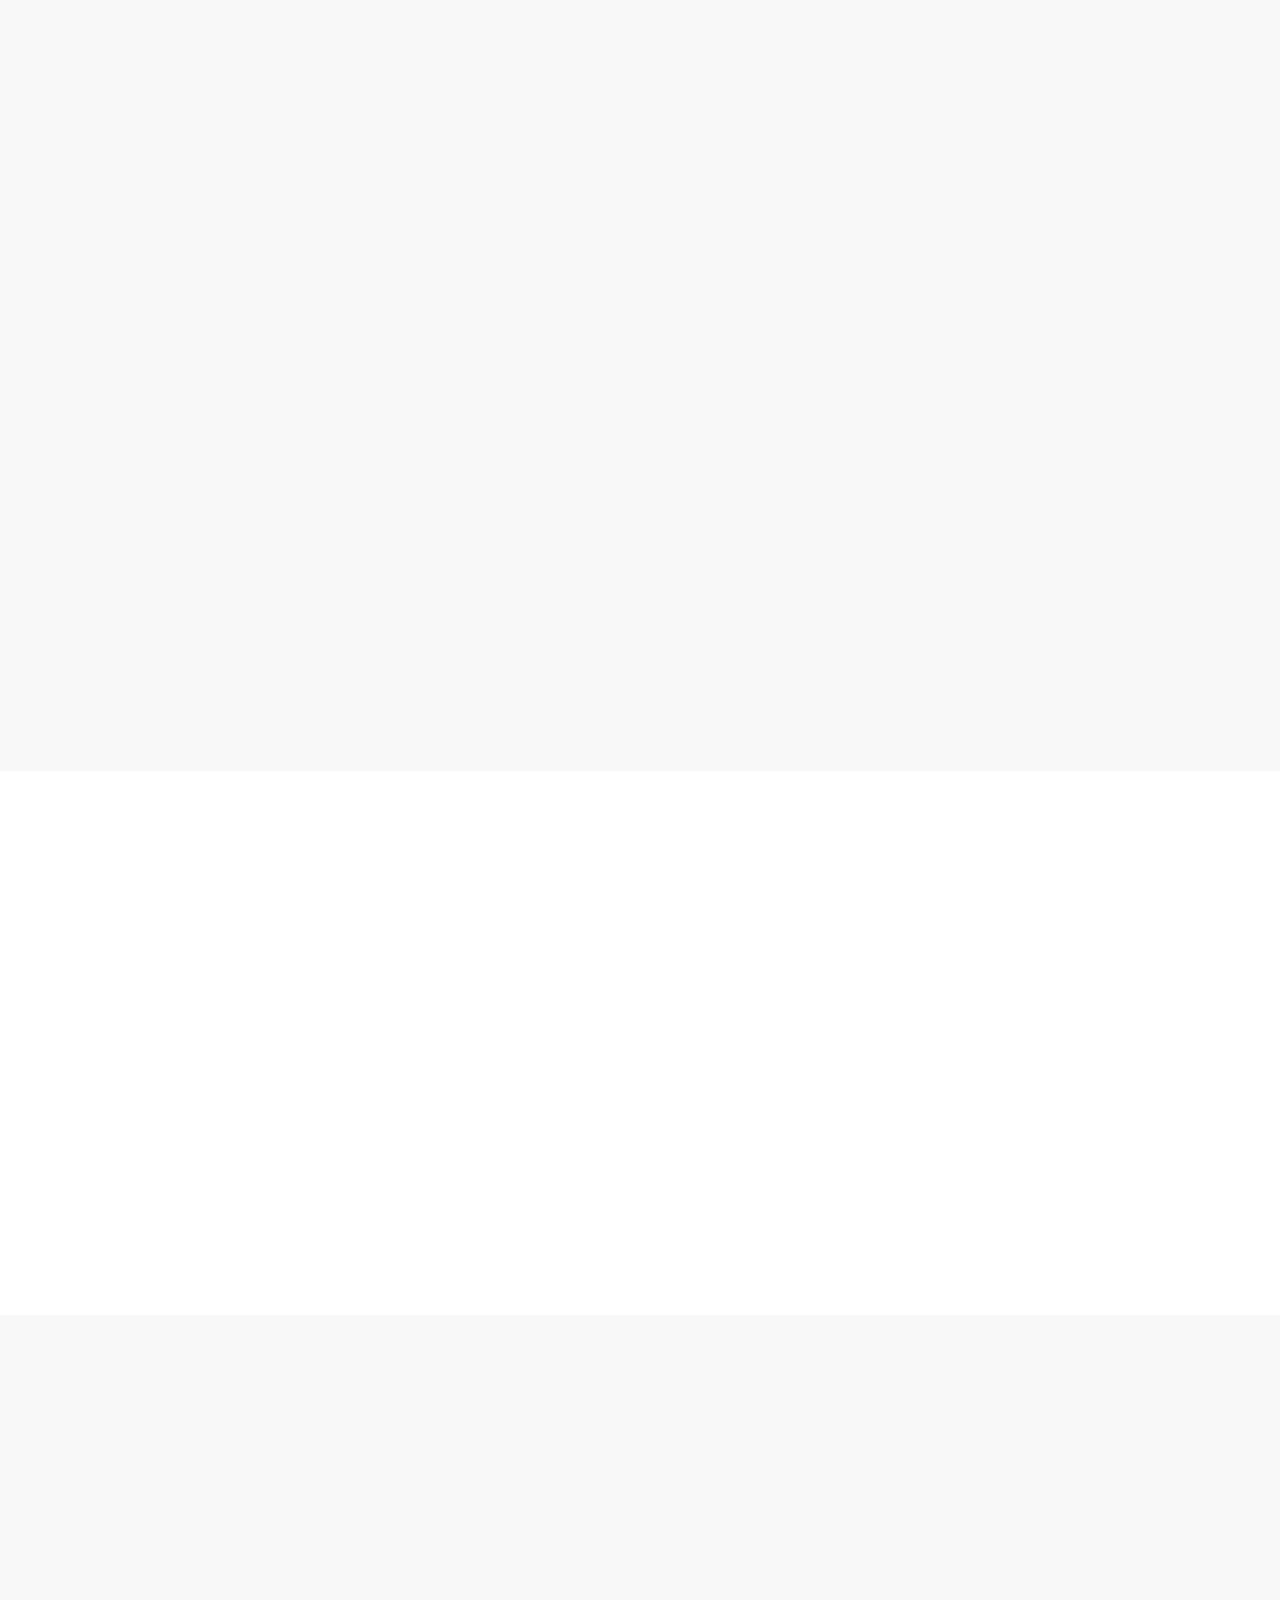
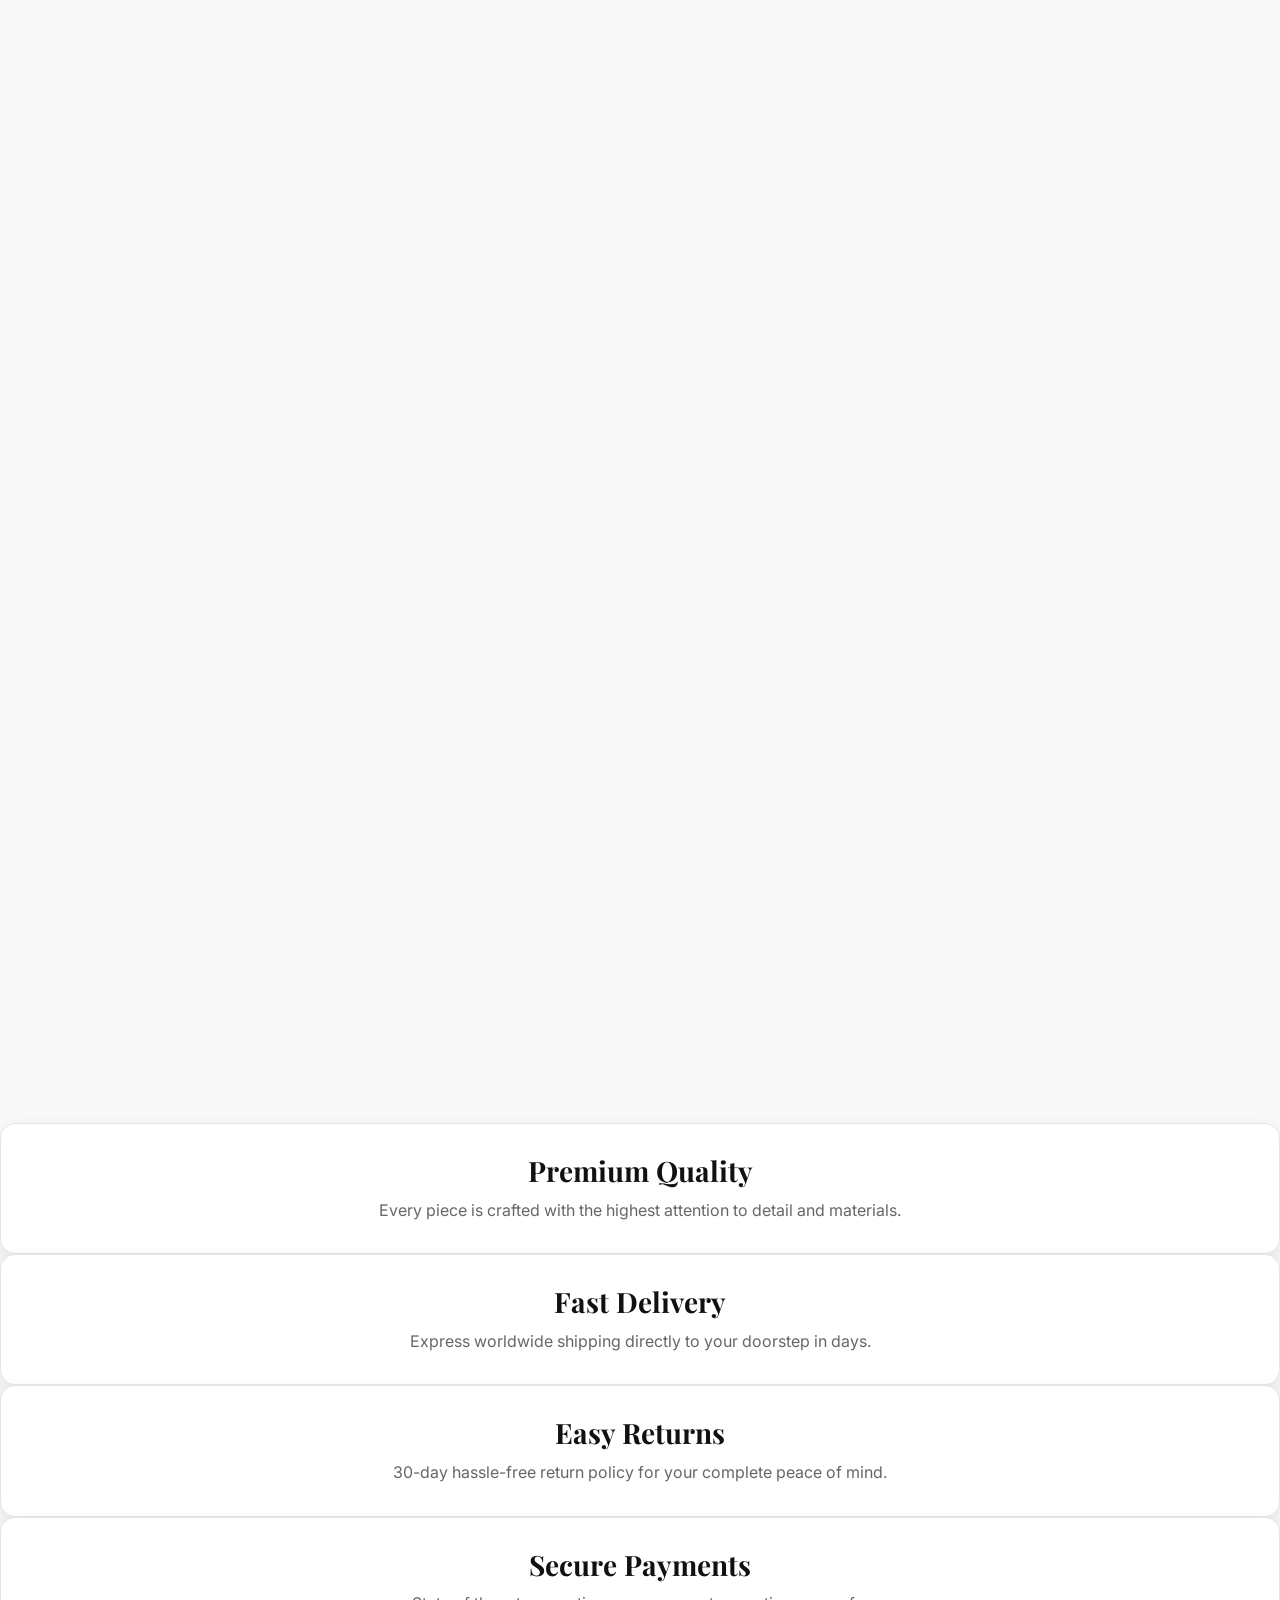
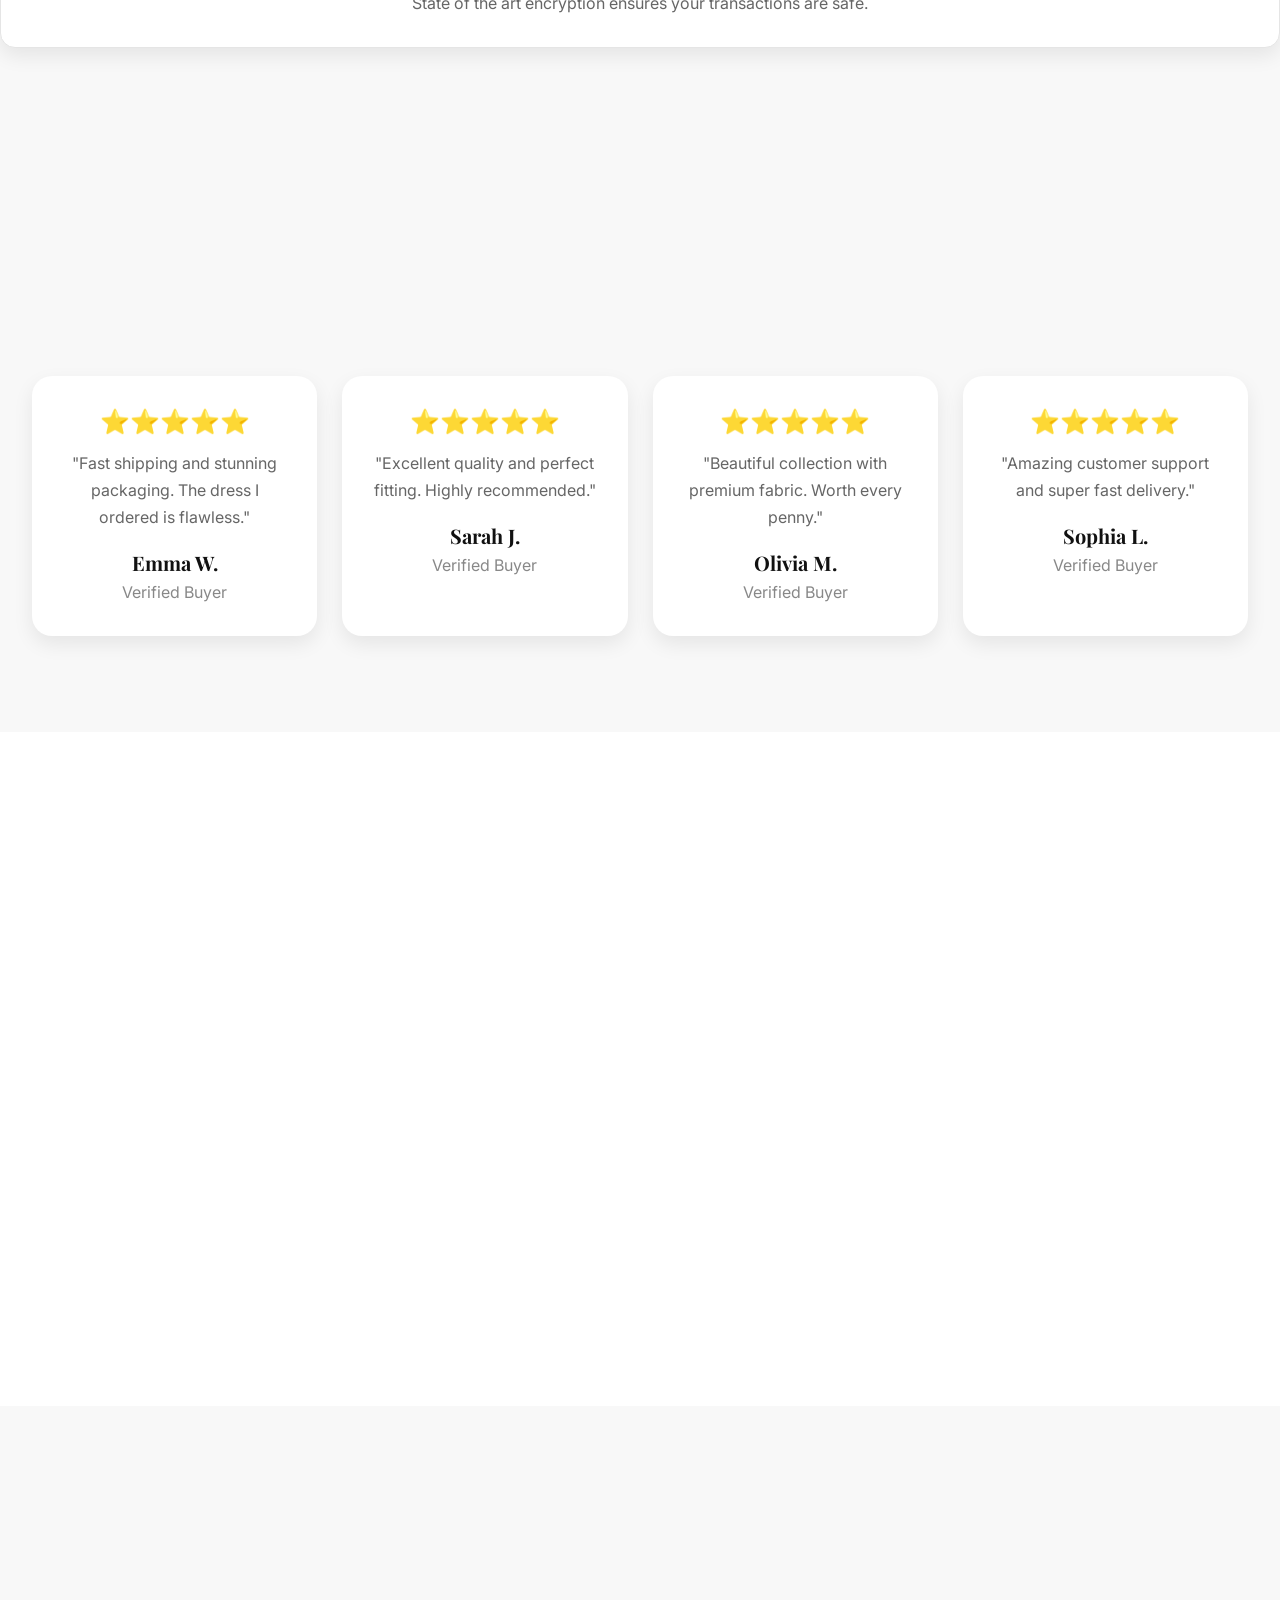
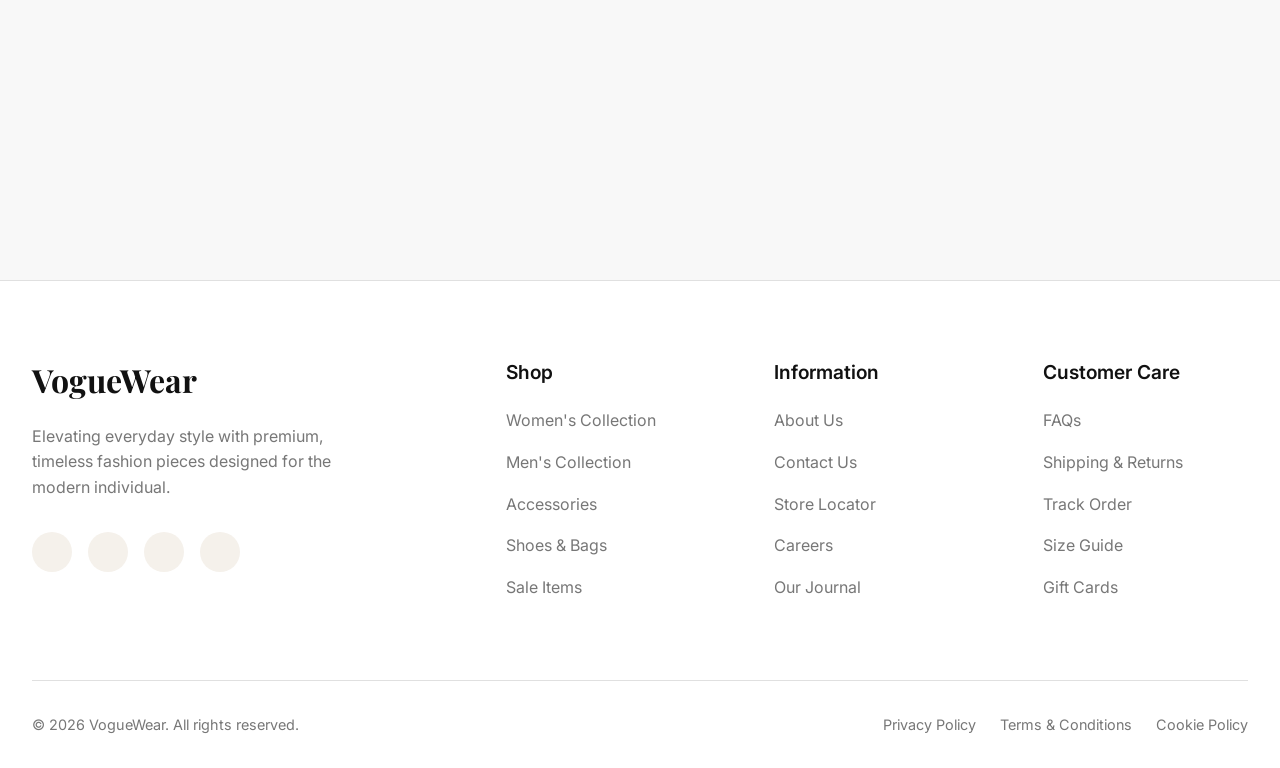
==== commit 5945634b: "Update index.html" ====
--- a/index.html
+++ b/index.html
@@ -1,58 +1,61 @@
 <!DOCTYPE html>
+
 <html lang="en">
 <head>
     <meta charset="UTF-8">
     <meta name="viewport" content="width=device-width, initial-scale=1.0">
     <meta name="description" content="VogueWear - Discover premium fashion for every season with timeless style and exceptional quality.">
     <title>VogueWear | Premium Fashion</title>
-    
-    <!-- Google Fonts -->
-    <link rel="preconnect" href="https://fonts.googleapis.com">
-    <link rel="preconnect" href="https://fonts.gstatic.com" crossorigin>
-    <link href="https://fonts.googleapis.com/css2?family=Inter:wght@300;400;500;600&family=Playfair+Display:ital,wght@0,400;0,600;0,700;1,400&display=swap" rel="stylesheet">
-    
-    <!-- Lucide Icons -->
-    <script src="https://unpkg.com/lucide@latest"></script>
-    
-    <link rel="stylesheet" href="styles.css">
+
+<!-- Google Fonts -->
+<link rel="preconnect" href="https://fonts.googleapis.com">
+<link rel="preconnect" href="https://fonts.gstatic.com" crossorigin>
+<link href="https://fonts.googleapis.com/css2?family=Inter:wght@300;400;500;600&family=Playfair+Display:ital,wght@0,400;0,600;0,700;1,400&display=swap" rel="stylesheet">
+
+<!-- Lucide Icons -->
+<script src="https://unpkg.com/lucide@latest"></script>
+
+<link rel="stylesheet" href="styles.css">
+
 </head>
 <body>
     <!-- Mouse Glow -->
     <div class="mouse-glow"></div>
-    
-    <!-- Scroll Progress -->
-    <div class="scroll-progress-container">
-        <div class="scroll-progress-bar" id="scrollBar"></div>
+
+<!-- Scroll Progress -->
+<div class="scroll-progress-container">
+    <div class="scroll-progress-bar" id="scrollBar"></div>
+</div>
+
+<!-- Loader -->
+<div class="loader-wrapper" id="loader">
+    <div class="loader-content">
+        <h1 class="loader-logo">VogueWear</h1>
+        <div class="loader-line"></div>
     </div>
-
-    <!-- Loader -->
-    <div class="loader-wrapper" id="loader">
-        <div class="loader-content">
-            <h1 class="loader-logo">VogueWear</h1>
-            <div class="loader-line"></div>
-        </div>
-    </div>
-
-    <!-- Navigation -->
-    <nav class="navbar" id="navbar">
-        <div class="nav-container">
-            <a href="#" class="nav-logo">VogueWear</a>
-            
-            <div class="nav-links">
-                <a href="index.html">Home</a>
-                <a href="index.html#new-arrivals">Arrivals</a>
-                <a href="women.html">Women</a>
-                <a href="men.html">Men</a>
-                <a href="accessories.html">Accessories</a>
-                <a href="service.html" class="nav-service">Service</a>
-                <a href="contact.html">Contact</a>
-            
-            </div>
-            
-            <div class="nav-icons">
-                <button aria-label="Search" class="icon-btn"><i data-lucide="search"></i></button>
-                <button aria-label="Wishlist" class="icon-btn"><i data-lucide="heart"></i><span class="badge">3</span></button>
-                <button aria-label="Cart" class="icon-btn"><i data-lucide="shopping-bag"></i><span class="badge">2</span></button>
+</div>
+
+<!-- Navigation -->
+<nav class="navbar" id="navbar">
+    <div class="nav-container">
+        <a href="#" class="nav-logo">VogueWear</a>
+        
+        <div class="nav-links">
+            <a href="index.html">Home</a>
+            <a href="index.html#new-arrivals">Arrivals</a>
+            <a href="women.html">Women</a>
+            <a href="men.html">Men</a>
+            <a href="accessories.html">Accessories</a>
+            <a href="service.html" class="nav-service">Service</a>
+            <a href="contact.html">Contact</a>
+        
+        </div>
+        
+        <div class="nav-icons">
+            <button aria-label="Search" class="icon-btn"><i data-lucide="search"></i></button>
+            <button aria-label="Wishlist" class="icon-btn"><i data-lucide="heart"></i><span class="badge">3</span></button>
+            <button aria-label="Cart" class="icon-btn"><i data-lucide="shopping-bag"></i><span class="badge">2</span></button>
+
 <a href="login.html" class="icon-btn" aria-label="Profile">
     <i data-lucide="user"></i>
 </a>
@@ -62,210 +65,211 @@
         </div>
     </nav>
 
-    <main>
-        <!-- Hero Section -->
-        <section class="hero" id="home">
-            <div class="hero-bg" style="background-color: var(--primary);">
-                <img src="https://images.unsplash.com/photo-1490481651871-ab68de25d43d?q=80&w=2070&auto=format&fit=crop" alt="Fashion model" class="hero-img">
-                <div class="hero-overlay"></div>
-            </div>
-            <div class="hero-content">
-                <span class="hero-badge" style="animation: fadeIn 1s ease-out;">Up to 60% OFF</span>
-                <h1 class="hero-title" style="animation: fadeIn 1s ease-out 0.2s both;">Wear Your <br>Confidence</h1>
-                <p class="hero-subtitle" style="animation: fadeIn 1s ease-out 0.4s both;">Discover premium fashion for every season with timeless style and exceptional quality.</p>
-                <div class="hero-buttons" style="animation: fadeIn 1s ease-out 0.6s both;">
-                    <a href="#shop" class="btn btn-primary">Shop Now</a>
-                    <a href="#collection" class="btn btn-outline">Explore Collection</a>
-                </div>
-            </div>
-        </section>
-
-        <!-- Marquee Offer -->
-        <div class="marquee-wrapper">
-            <div class="marquee-content">
-                <span>Free Shipping Worldwide</span>
-                <span class="marquee-dot"></span>
-                <span>Summer Sale: 30% Off</span>
-                <span class="marquee-dot"></span>
-                <span>New Arrivals Just Landed</span>
-                <span class="marquee-dot"></span>
-                <span>Free Shipping Worldwide</span>
-                <span class="marquee-dot"></span>
-                <span>Summer Sale: 30% Off</span>
-                <span class="marquee-dot"></span>
-                <span>New Arrivals Just Landed</span>
-            </div>
-        </div>
-
-        <!-- Categories Section -->
-        <section class="categories section-padding" id="categories">
-            <div class="container">
-                <div class="section-header reveal-up">
-                    <h2 class="section-title">Shop by Category</h2>
-                    <p class="section-desc">Find exactly what you're looking for</p>
-                </div>
-                
-                <div class="category-grid">
-                    <a href="women.html" class="category-card reveal-up" style="transition-delay: 0.1s;">
-                        <img src="https://www.polagoclothing.com/cdn/shop/files/Restyle_the_same_202601012109_768x.jpg?v=1767282034" alt="Women">
-                        <div class="category-info">
-                            <h3>Women</h3>
-                            <div class="category-icon"><i data-lucide="arrow-right"></i></div>
+<main>
+    <!-- Hero Section -->
+    <section class="hero" id="home">
+        <div class="hero-bg" style="background-color: var(--primary);">
+            <img src="https://images.unsplash.com/photo-1490481651871-ab68de25d43d?q=80&w=2070&auto=format&fit=crop" alt="Fashion model" class="hero-img">
+            <div class="hero-overlay"></div>
+        </div>
+        <div class="hero-content">
+            <span class="hero-badge" style="animation: fadeIn 1s ease-out;">Up to 60% OFF</span>
+            <h1 class="hero-title" style="animation: fadeIn 1s ease-out 0.2s both;">Wear Your <br>Confidence</h1>
+            <p class="hero-subtitle" style="animation: fadeIn 1s ease-out 0.4s both;">Discover premium fashion for every season with timeless style and exceptional quality.</p>
+            <div class="hero-buttons" style="animation: fadeIn 1s ease-out 0.6s both;">
+                <a href="#shop" class="btn btn-primary">Shop Now</a>
+                <a href="#collection" class="btn btn-outline">Explore Collection</a>
+            </div>
+        </div>
+    </section>
+
+    <!-- Marquee Offer -->
+    <div class="marquee-wrapper">
+        <div class="marquee-content">
+            <span>Free Shipping Worldwide</span>
+            <span class="marquee-dot"></span>
+            <span>Summer Sale: 30% Off</span>
+            <span class="marquee-dot"></span>
+            <span>New Arrivals Just Landed</span>
+            <span class="marquee-dot"></span>
+            <span>Free Shipping Worldwide</span>
+            <span class="marquee-dot"></span>
+            <span>Summer Sale: 30% Off</span>
+            <span class="marquee-dot"></span>
+            <span>New Arrivals Just Landed</span>
+        </div>
+    </div>
+
+    <!-- Categories Section -->
+    <section class="categories section-padding" id="categories">
+        <div class="container">
+            <div class="section-header reveal-up">
+                <h2 class="section-title">Shop by Category</h2>
+                <p class="section-desc">Find exactly what you're looking for</p>
+            </div>
+            
+            <div class="category-grid">
+                <a href="women.html" class="category-card reveal-up" style="transition-delay: 0.1s;">
+                    <img src="https://www.polagoclothing.com/cdn/shop/files/Restyle_the_same_202601012109_768x.jpg?v=1767282034" alt="Women">
+                    <div class="category-info">
+                        <h3>Women</h3>
+                        <div class="category-icon"><i data-lucide="arrow-right"></i></div>
+                    </div>
+                </a>
+                <a href="men.html" class="category-card reveal-up" style="transition-delay: 0.2s;">
+                    <img src="https://www.ownd.in/cdn/shop/files/1242736-31625489.jpg?format=webp&v=1784797280&width=832" alt="Men">
+                    <div class="category-info">
+                        <h3>Men</h3>
+                        <div class="category-icon"><i data-lucide="arrow-right"></i></div>
+                    </div>
+                </a>
+                <a href="accessories.html" class="category-card reveal-up" style="transition-delay: 0.3s;">
+                    <img src="https://cdn.sareeka.com/image/cache/data2026/cream-chinon-embroidered-and-mirror-work-salwar-suit-for-ceremonial-343613-320x440.jpg" alt="Kids">
+                    <div class="category-info">
+                        <h3>Kids</h3>
+                        <div class="category-icon"><i data-lucide="arrow-right"></i></div>
+                    </div>
+                </a>
+                <a href="accessories.html" class="category-card reveal-up" style="transition-delay: 0.4s;">
+                    <img src="https://img.tatacliq.com/images/i27//437Wx649H/MP000000025939662_437Wx649H_202510122217051.jpeg" alt="Shoes">
+                    <div class="category-info">
+                        <h3>Shoes</h3>
+                        <div class="category-icon"><i data-lucide="arrow-right"></i></div>
+                    </div>
+                </a>
+                <a href="accessories.html" class="category-card reveal-up" style="transition-delay: 0.5s;">
+                    <img src="https://www.shutterstock.com/image-photo/nice-france-november-14-2025-260nw-2714720999.jpg" alt="Bags">
+                    <div class="category-info">
+                        <h3>Bags</h3>
+                        <div class="category-icon"><i data-lucide="arrow-right"></i></div>
+                    </div>
+                </a>
+                <a href="accessories.html" class="category-card reveal-up" style="transition-delay: 0.6s;">
+                    <img src="https://finebuy.co.in/wp-content/uploads/2025/08/rolex1-9.webp" alt="Watches">
+                    <div class="category-info">
+                        <h3>Watches</h3>
+                        <div class="category-icon"><i data-lucide="arrow-right"></i></div>
+                    </div>
+                </a>
+            </div>
+        </div>
+    </section>
+
+    <!-- Featured Products -->
+    <section class="featured-products section-padding bg-soft" id="new-arrivals">
+        <div class="container">
+            <div class="section-header reveal-up">
+                <h2 class="section-title">New Arrivals</h2>
+                <p class="section-desc">The latest additions to our premium collection</p>
+            </div>
+            
+            <div class="product-grid" id="productGrid">
+                <!-- Products injected via JS -->
+            </div>
+            
+            <div class="text-center reveal-up" style="margin-top: 3rem;">
+                <a href="#" class="btn btn-outline">View All Products</a>
+            </div>
+        </div>
+    </section>
+
+    <!-- Trending Banner -->
+    <section class="trending">
+        <div class="trending-container">
+            <div class="trending-box reveal-left">
+                <img src="https://loremflickr.com/800/1000/autumn,fashion" alt="Autumn Collection">
+                <div class="trending-content">
+                    <span>New Season</span>
+                    <h2>Autumn Collection</h2>
+                    <a href="women.html" class="btn-link">Shop Now</a>
+                </div>
+            </div>
+            <div class="trending-box reveal-right">
+                <img src="https://loremflickr.com/800/1000/basic,clothing" alt="Essential Basics">
+                <div class="trending-content">
+                    <span>Must Haves</span>
+                    <h2>Essential Basics</h2>
+                    <a href="men.html" class="btn-link">Explore</a>
+                </div>
+            </div>
+        </div>
+    </section>
+
+    <!-- Flash Sale -->
+    <section class="flash-sale section-padding" id="sale">
+        <div class="container">
+            <div class="flash-sale-wrapper reveal-up">
+                <div class="flash-image">
+                    <img src="https://loremflickr.com/800/1000/sale,fashion" alt="Flash Sale">
+                </div>
+                <div class="flash-content">
+                    <div class="flash-badge">Limited Time Offer</div>
+                    <h2>Exclusive Flash Sale</h2>
+                    <p>Get up to 70% off on selected premium items. Offer valid while stocks last.</p>
+                    
+                    <div class="countdown" id="countdown">
+                        <div class="time-box">
+                            <span id="days">02</span>
+                            <label>Days</label>
                         </div>
-                    </a>
-                    <a href="men.html" class="category-card reveal-up" style="transition-delay: 0.2s;">
-                        <img src="https://www.ownd.in/cdn/shop/files/1242736-31625489.jpg?format=webp&v=1784797280&width=832" alt="Men">
-                        <div class="category-info">
-                            <h3>Men</h3>
-                            <div class="category-icon"><i data-lucide="arrow-right"></i></div>
+                        <span class="colon">:</span>
+                        <div class="time-box">
+                            <span id="hours">14</span>
+                            <label>Hours</label>
                         </div>
-                    </a>
-                    <a href="accessories.html" class="category-card reveal-up" style="transition-delay: 0.3s;">
-                        <img src="https://cdn.sareeka.com/image/cache/data2026/cream-chinon-embroidered-and-mirror-work-salwar-suit-for-ceremonial-343613-320x440.jpg" alt="Kids">
-                        <div class="category-info">
-                            <h3>Kids</h3>
-                            <div class="category-icon"><i data-lucide="arrow-right"></i></div>
+                        <span class="colon">:</span>
+                        <div class="time-box">
+                            <span id="minutes">45</span>
+                            <label>Mins</label>
                         </div>
-                    </a>
-                    <a href="accessories.html" class="category-card reveal-up" style="transition-delay: 0.4s;">
-                        <img src="https://img.tatacliq.com/images/i27//437Wx649H/MP000000025939662_437Wx649H_202510122217051.jpeg" alt="Shoes">
-                        <div class="category-info">
-                            <h3>Shoes</h3>
-                            <div class="category-icon"><i data-lucide="arrow-right"></i></div>
+                        <span class="colon">:</span>
+                        <div class="time-box">
+                            <span id="seconds">30</span>
+                            <label>Secs</label>
                         </div>
-                    </a>
-                    <a href="accessories.html" class="category-card reveal-up" style="transition-delay: 0.5s;">
-                        <img src="https://www.shutterstock.com/image-photo/nice-france-november-14-2025-260nw-2714720999.jpg" alt="Bags">
-                        <div class="category-info">
-                            <h3>Bags</h3>
-                            <div class="category-icon"><i data-lucide="arrow-right"></i></div>
+                    </div>
+                    
+                    <div class="stock-indicator">
+                        <div class="stock-bar">
+                            <div class="stock-fill" style="width: 75%;"></div>
                         </div>
-                    </a>
-                    <a href="accessories.html" class="category-card reveal-up" style="transition-delay: 0.6s;">
-                        <img src="https://finebuy.co.in/wp-content/uploads/2025/08/rolex1-9.webp" alt="Watches">
-                        <div class="category-info">
-                            <h3>Watches</h3>
-                            <div class="category-icon"><i data-lucide="arrow-right"></i></div>
-                        </div>
-                    </a>
-                </div>
-            </div>
-        </section>
-
-        <!-- Featured Products -->
-        <section class="featured-products section-padding bg-soft" id="new-arrivals">
-            <div class="container">
-                <div class="section-header reveal-up">
-                    <h2 class="section-title">New Arrivals</h2>
-                    <p class="section-desc">The latest additions to our premium collection</p>
-                </div>
-                
-                <div class="product-grid" id="productGrid">
-                    <!-- Products injected via JS -->
-                </div>
-                
-                <div class="text-center reveal-up" style="margin-top: 3rem;">
-                    <a href="#" class="btn btn-outline">View All Products</a>
-                </div>
-            </div>
-        </section>
-
-        <!-- Trending Banner -->
-        <section class="trending">
-            <div class="trending-container">
-                <div class="trending-box reveal-left">
-                    <img src="https://loremflickr.com/800/1000/autumn,fashion" alt="Autumn Collection">
-                    <div class="trending-content">
-                        <span>New Season</span>
-                        <h2>Autumn Collection</h2>
-                        <a href="women.html" class="btn-link">Shop Now</a>
-                    </div>
-                </div>
-                <div class="trending-box reveal-right">
-                    <img src="https://loremflickr.com/800/1000/basic,clothing" alt="Essential Basics">
-                    <div class="trending-content">
-                        <span>Must Haves</span>
-                        <h2>Essential Basics</h2>
-                        <a href="men.html" class="btn-link">Explore</a>
-                    </div>
-                </div>
-            </div>
-        </section>
-
-        <!-- Flash Sale -->
-        <section class="flash-sale section-padding" id="sale">
-            <div class="container">
-                <div class="flash-sale-wrapper reveal-up">
-                    <div class="flash-image">
-                        <img src="https://loremflickr.com/800/1000/sale,fashion" alt="Flash Sale">
-                    </div>
-                    <div class="flash-content">
-                        <div class="flash-badge">Limited Time Offer</div>
-                        <h2>Exclusive Flash Sale</h2>
-                        <p>Get up to 70% off on selected premium items. Offer valid while stocks last.</p>
-                        
-                        <div class="countdown" id="countdown">
-                            <div class="time-box">
-                                <span id="days">02</span>
-                                <label>Days</label>
-                            </div>
-                            <span class="colon">:</span>
-                            <div class="time-box">
-                                <span id="hours">14</span>
-                                <label>Hours</label>
-                            </div>
-                            <span class="colon">:</span>
-                            <div class="time-box">
-                                <span id="minutes">45</span>
-                                <label>Mins</label>
-                            </div>
-                            <span class="colon">:</span>
-                            <div class="time-box">
-                                <span id="seconds">30</span>
-                                <label>Secs</label>
-                            </div>
-                        </div>
-                        
-                        <div class="stock-indicator">
-                            <div class="stock-bar">
-                                <div class="stock-fill" style="width: 75%;"></div>
-                            </div>
-                            <span>Only 24 items left!</span>
-                        </div>
-                        
-                        <a href="sale.html" class="btn btn-primary">Grab the Deal</a>
-                    </div>
-                </div>
-            </div>
-        </section>
-
-        <!-- Features -->
-        
+                        <span>Only 24 items left!</span>
+                    </div>
+                    
+                    <a href="sale.html" class="btn btn-primary">Grab the Deal</a>
+                </div>
+            </div>
+        </div>
+    </section>
+
+    <!-- Features -->
+    
+
 <section class="features">
 
-    <div class="feature-box">
-        <i class="fas fa-award"></i>
-        <h3>Premium Quality</h3>
-        <p>Every piece is crafted with the highest attention to detail and materials.</p>
-    </div>
-
-    <div class="feature-box">
-        <i class="fas fa-truck"></i>
-        <h3>Fast Delivery</h3>
-        <p>Express worldwide shipping directly to your doorstep in days.</p>
-    </div>
-
-    <div class="feature-box">
-        <i class="fas fa-sync-alt"></i>
-        <h3>Easy Returns</h3>
-        <p>30-day hassle-free return policy for your complete peace of mind.</p>
-    </div>
-
-    <div class="feature-box">
-        <i class="fas fa-shield-alt"></i>
-        <h3>Secure Payments</h3>
-        <p>State of the art encryption ensures your transactions are safe.</p>
-    </div>
+<div class="feature-box">
+    <i class="fas fa-award"></i>
+    <h3>Premium Quality</h3>
+    <p>Every piece is crafted with the highest attention to detail and materials.</p>
+</div>
+
+<div class="feature-box">
+    <i class="fas fa-truck"></i>
+    <h3>Fast Delivery</h3>
+    <p>Express worldwide shipping directly to your doorstep in days.</p>
+</div>
+
+<div class="feature-box">
+    <i class="fas fa-sync-alt"></i>
+    <h3>Easy Returns</h3>
+    <p>30-day hassle-free return policy for your complete peace of mind.</p>
+</div>
+
+<div class="feature-box">
+    <i class="fas fa-shield-alt"></i>
+    <h3>Secure Payments</h3>
+    <p>State of the art encryption ensures your transactions are safe.</p>
+</div>
 
 </section>
         <!-- Testimonials -->
@@ -277,158 +281,159 @@
                 </div>
                 <div class="review-grid">
 
-    <div class="review-card">
-        <h3>⭐⭐⭐⭐⭐</h3>
-        <p>"Fast shipping and stunning packaging. The dress I ordered is flawless."</p>
-        <h4>Emma W.</h4>
-        <span>Verified Buyer</span>
+<div class="review-card">
+    <h3>⭐⭐⭐⭐⭐</h3>
+    <p>"Fast shipping and stunning packaging. The dress I ordered is flawless."</p>
+    <h4>Emma W.</h4>
+    <span>Verified Buyer</span>
+</div>
+
+<div class="review-card">
+    <h3>⭐⭐⭐⭐⭐</h3>
+    <p>"Excellent quality and perfect fitting. Highly recommended."</p>
+    <h4>Sarah J.</h4>
+    <span>Verified Buyer</span>
+</div>
+
+<div class="review-card">
+    <h3>⭐⭐⭐⭐⭐</h3>
+    <p>"Beautiful collection with premium fabric. Worth every penny."</p>
+    <h4>Olivia M.</h4>
+    <span>Verified Buyer</span>
+</div>
+
+<div class="review-card">
+    <h3>⭐⭐⭐⭐⭐</h3>
+    <p>"Amazing customer support and super fast delivery."</p>
+    <h4>Sophia L.</h4>
+    <span>Verified Buyer</span>
+</div>
+
+</div>
+
+        </div>
+    </section>
+
+    <!-- Instagram Gallery -->
+    <section class="instagram section-padding bg-soft">
+        <div class="container-fluid">
+            <div class="section-header text-center reveal-up">
+                <h2 class="section-title">@VogueWear</h2>
+                <p class="section-desc">Follow us on Instagram for daily inspiration</p>
+            </div>
+            
+            <div class="insta-grid">
+                <a href="#" class="insta-item reveal-up" style="transition-delay: 0.1s;">
+                    <img src="https://loremflickr.com/400/400/fashion,model" alt="Insta 1">
+                    <div class="insta-overlay"><i data-lucide="instagram"></i></div>
+                </a>
+                <a href="#" class="insta-item reveal-up" style="transition-delay: 0.2s;">
+                    <img src="https://loremflickr.com/400/400/fashion,accessories" alt="Insta 2">
+                    <div class="insta-overlay"><i data-lucide="instagram"></i></div>
+                </a>
+                <a href="#" class="insta-item reveal-up" style="transition-delay: 0.3s;">
+                    <img src="https://loremflickr.com/400/400/fashion,shoes" alt="Insta 3">
+                    <div class="insta-overlay"><i data-lucide="instagram"></i></div>
+                </a>
+                <a href="#" class="insta-item reveal-up" style="transition-delay: 0.4s;">
+                    <img src="https://loremflickr.com/400/400/fashion,bag" alt="Insta 4">
+                    <div class="insta-overlay"><i data-lucide="instagram"></i></div>
+                </a>
+                <a href="#" class="insta-item reveal-up" style="transition-delay: 0.5s;">
+                    <img src="https://loremflickr.com/400/400/fashion,jewelry" alt="Insta 5">
+                    <div class="insta-overlay"><i data-lucide="instagram"></i></div>
+                </a>
+            </div>
+        </div>
+    </section>
+
+    <!-- Newsletter -->
+    <section class="newsletter reveal-up">
+        <div class="container">
+            <div class="newsletter-inner">
+                <div class="newsletter-content">
+                    <h2>Join The Club</h2>
+                    <p>Subscribe to our newsletter and get 15% off your first order, plus early access to new collections.</p>
+                    <form class="newsletter-form" id="newsletterForm">
+                        <input type="email" placeholder="Enter your email address" required>
+                        <button type="submit" class="btn btn-primary">Subscribe</button>
+                    </form>
+                    <div class="success-message" id="successMsg">Thanks for subscribing! Check your inbox.</div>
+                </div>
+            </div>
+        </div>
+    </section>
+</main>
+
+<!-- Footer -->
+<footer class="footer">
+    <div class="container">
+        <div class="footer-grid">
+            <div class="footer-brand">
+                <h2>VogueWear</h2>
+                <p>Elevating everyday style with premium, timeless fashion pieces designed for the modern individual.</p>
+                <div class="social-links">
+                    <a href="#"><i data-lucide="facebook"></i></a>
+                    <a href="#"><i data-lucide="twitter"></i></a>
+                    <a href="#"><i data-lucide="instagram"></i></a>
+                    <a href="#"><i data-lucide="youtube"></i></a>
+                </div>
+            </div>
+            
+            <div class="footer-links">
+                <h3>Shop</h3>
+                <ul>
+                    <li><a href="#">Women's Collection</a></li>
+                    <li><a href="#">Men's Collection</a></li>
+                    <li><a href="#">Accessories</a></li>
+                    <li><a href="#">Shoes & Bags</a></li>
+                    <li><a href="#">Sale Items</a></li>
+                </ul>
+            </div>
+            
+            <div class="footer-links">
+                <h3>Information</h3>
+                <ul>
+                    <li><a href="#">About Us</a></li>
+                    <li><a href="#">Contact Us</a></li>
+                    <li><a href="#">Store Locator</a></li>
+                    <li><a href="#">Careers</a></li>
+                    <li><a href="#">Our Journal</a></li>
+                </ul>
+            </div>
+            
+            <div class="footer-links">
+                <h3>Customer Care</h3>
+                <ul>
+                    <li><a href="#">FAQs</a></li>
+                    <li><a href="#">Shipping & Returns</a></li>
+                    <li><a href="#">Track Order</a></li>
+                    <li><a href="#">Size Guide</a></li>
+                    <li><a href="#">Gift Cards</a></li>
+                </ul>
+            </div>
+        </div>
+        
+        <div class="footer-bottom">
+            <p>&copy; 2026 VogueWear. All rights reserved.</p>
+            <div class="legal-links">
+                <a href="#">Privacy Policy</a>
+                <a href="#">Terms & Conditions</a>
+                <a href="#">Cookie Policy</a>
+            </div>
+        </div>
     </div>
-
-    <div class="review-card">
-        <h3>⭐⭐⭐⭐⭐</h3>
-        <p>"Excellent quality and perfect fitting. Highly recommended."</p>
-        <h4>Sarah J.</h4>
-        <span>Verified Buyer</span>
-    </div>
-
-    <div class="review-card">
-        <h3>⭐⭐⭐⭐⭐</h3>
-        <p>"Beautiful collection with premium fabric. Worth every penny."</p>
-        <h4>Olivia M.</h4>
-        <span>Verified Buyer</span>
-    </div>
-
-    <div class="review-card">
-        <h3>⭐⭐⭐⭐⭐</h3>
-        <p>"Amazing customer support and super fast delivery."</p>
-        <h4>Sophia L.</h4>
-        <span>Verified Buyer</span>
-    </div>
-
-</div>
-                
-            </div>
-        </section>
-
-        <!-- Instagram Gallery -->
-        <section class="instagram section-padding bg-soft">
-            <div class="container-fluid">
-                <div class="section-header text-center reveal-up">
-                    <h2 class="section-title">@VogueWear</h2>
-                    <p class="section-desc">Follow us on Instagram for daily inspiration</p>
-                </div>
-                
-                <div class="insta-grid">
-                    <a href="#" class="insta-item reveal-up" style="transition-delay: 0.1s;">
-                        <img src="https://loremflickr.com/400/400/fashion,model" alt="Insta 1">
-                        <div class="insta-overlay"><i data-lucide="instagram"></i></div>
-                    </a>
-                    <a href="#" class="insta-item reveal-up" style="transition-delay: 0.2s;">
-                        <img src="https://loremflickr.com/400/400/fashion,accessories" alt="Insta 2">
-                        <div class="insta-overlay"><i data-lucide="instagram"></i></div>
-                    </a>
-                    <a href="#" class="insta-item reveal-up" style="transition-delay: 0.3s;">
-                        <img src="https://loremflickr.com/400/400/fashion,shoes" alt="Insta 3">
-                        <div class="insta-overlay"><i data-lucide="instagram"></i></div>
-                    </a>
-                    <a href="#" class="insta-item reveal-up" style="transition-delay: 0.4s;">
-                        <img src="https://loremflickr.com/400/400/fashion,bag" alt="Insta 4">
-                        <div class="insta-overlay"><i data-lucide="instagram"></i></div>
-                    </a>
-                    <a href="#" class="insta-item reveal-up" style="transition-delay: 0.5s;">
-                        <img src="https://loremflickr.com/400/400/fashion,jewelry" alt="Insta 5">
-                        <div class="insta-overlay"><i data-lucide="instagram"></i></div>
-                    </a>
-                </div>
-            </div>
-        </section>
-
-        <!-- Newsletter -->
-        <section class="newsletter reveal-up">
-            <div class="container">
-                <div class="newsletter-inner">
-                    <div class="newsletter-content">
-                        <h2>Join The Club</h2>
-                        <p>Subscribe to our newsletter and get 15% off your first order, plus early access to new collections.</p>
-                        <form class="newsletter-form" id="newsletterForm">
-                            <input type="email" placeholder="Enter your email address" required>
-                            <button type="submit" class="btn btn-primary">Subscribe</button>
-                        </form>
-                        <div class="success-message" id="successMsg">Thanks for subscribing! Check your inbox.</div>
-                    </div>
-                </div>
-            </div>
-        </section>
-    </main>
-
-    <!-- Footer -->
-    <footer class="footer">
-        <div class="container">
-            <div class="footer-grid">
-                <div class="footer-brand">
-                    <h2>VogueWear</h2>
-                    <p>Elevating everyday style with premium, timeless fashion pieces designed for the modern individual.</p>
-                    <div class="social-links">
-                        <a href="#"><i data-lucide="facebook"></i></a>
-                        <a href="#"><i data-lucide="twitter"></i></a>
-                        <a href="#"><i data-lucide="instagram"></i></a>
-                        <a href="#"><i data-lucide="youtube"></i></a>
-                    </div>
-                </div>
-                
-                <div class="footer-links">
-                    <h3>Shop</h3>
-                    <ul>
-                        <li><a href="#">Women's Collection</a></li>
-                        <li><a href="#">Men's Collection</a></li>
-                        <li><a href="#">Accessories</a></li>
-                        <li><a href="#">Shoes & Bags</a></li>
-                        <li><a href="#">Sale Items</a></li>
-                    </ul>
-                </div>
-                
-                <div class="footer-links">
-                    <h3>Information</h3>
-                    <ul>
-                        <li><a href="#">About Us</a></li>
-                        <li><a href="#">Contact Us</a></li>
-                        <li><a href="#">Store Locator</a></li>
-                        <li><a href="#">Careers</a></li>
-                        <li><a href="#">Our Journal</a></li>
-                    </ul>
-                </div>
-                
-                <div class="footer-links">
-                    <h3>Customer Care</h3>
-                    <ul>
-                        <li><a href="#">FAQs</a></li>
-                        <li><a href="#">Shipping & Returns</a></li>
-                        <li><a href="#">Track Order</a></li>
-                        <li><a href="#">Size Guide</a></li>
-                        <li><a href="#">Gift Cards</a></li>
-                    </ul>
-                </div>
-            </div>
-            
-            <div class="footer-bottom">
-                <p>&copy; 2026 VogueWear. All rights reserved.</p>
-                <div class="legal-links">
-                    <a href="#">Privacy Policy</a>
-                    <a href="#">Terms & Conditions</a>
-                    <a href="#">Cookie Policy</a>
-                </div>
-            </div>
-        </div>
-    </footer>
-
-    <!-- Back to top -->
-    <button class="back-to-top" id="backToTop" aria-label="Back to top">
-        <i data-lucide="arrow-up"></i>
-    </button>
-
-    <script src="script.js"></script>
-    <script>
-        lucide.createIcons();
-    </script>
+</footer>
+
+<!-- Back to top -->
+<button class="back-to-top" id="backToTop" aria-label="Back to top">
+    <i data-lucide="arrow-up"></i>
+</button>
+
+<script src="script.js"></script>
+<script>
+    lucide.createIcons();
+</script>
+
 </body>
 </html>
